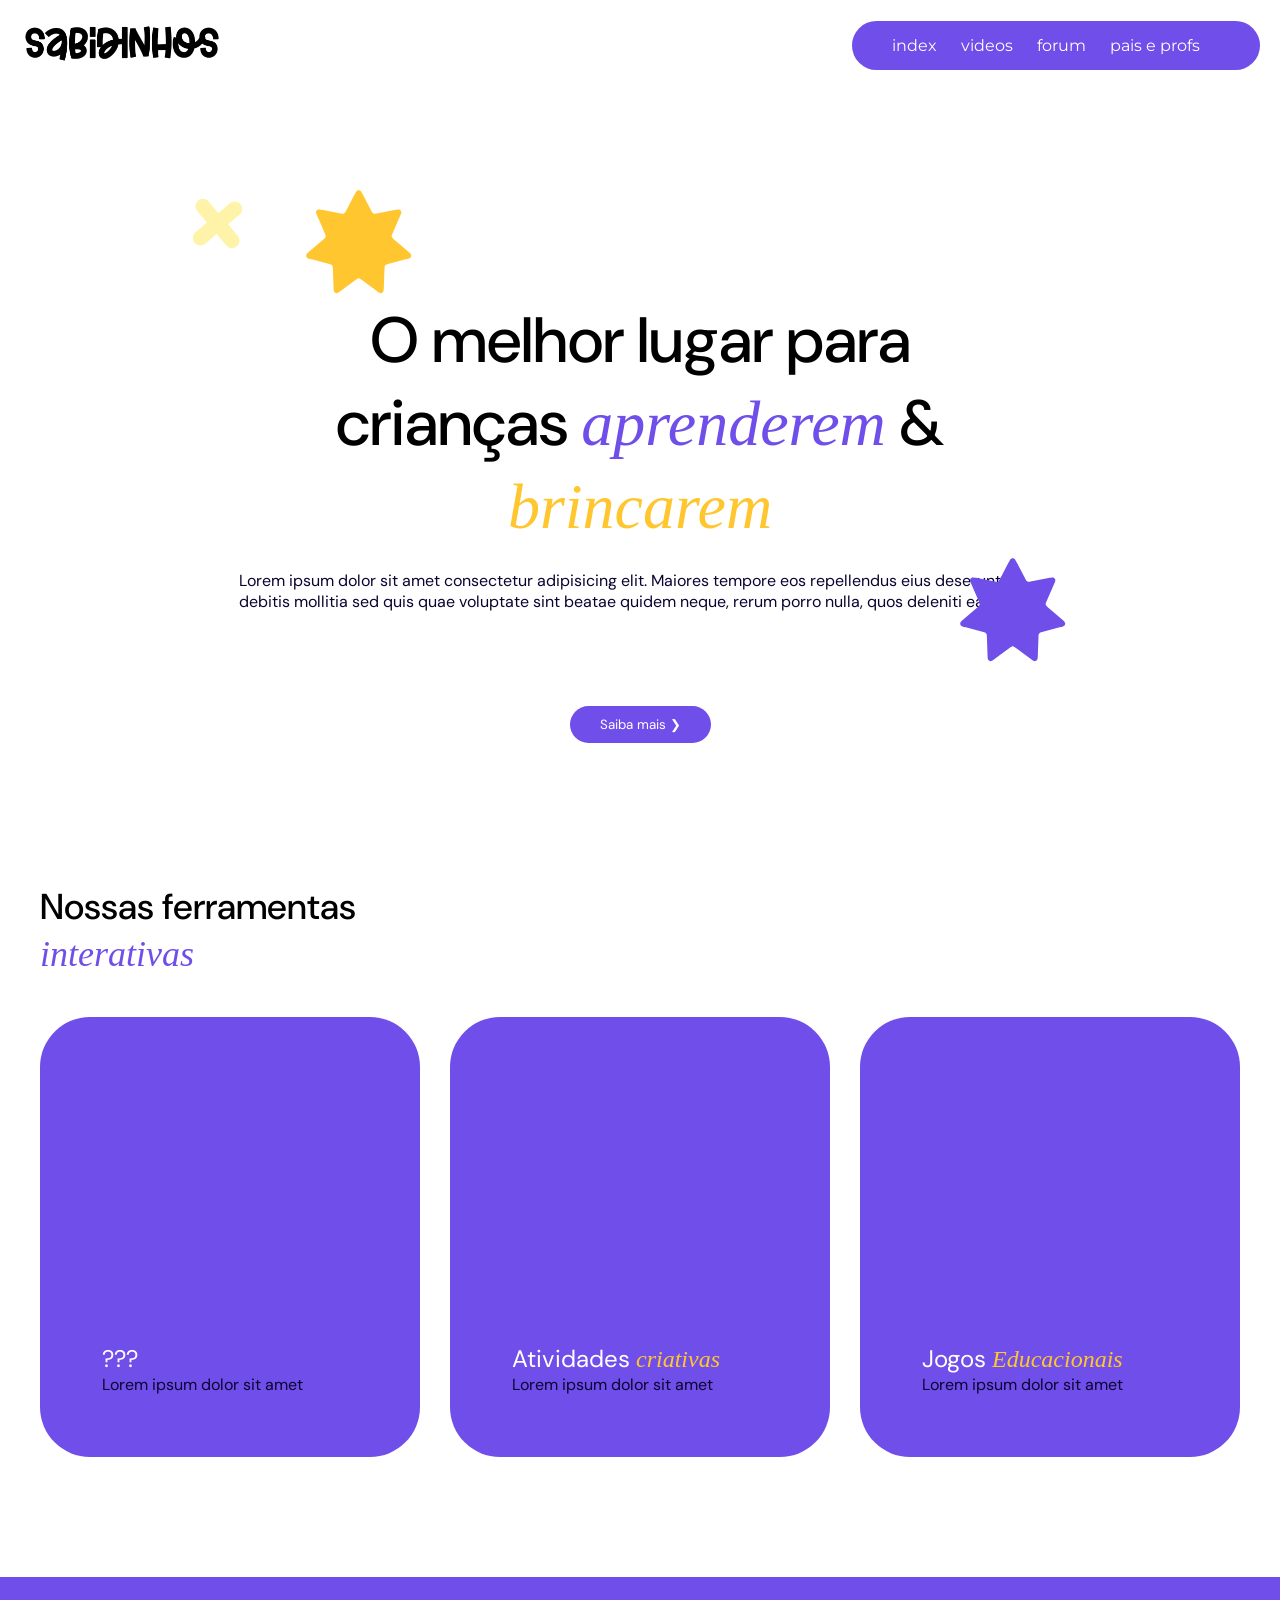
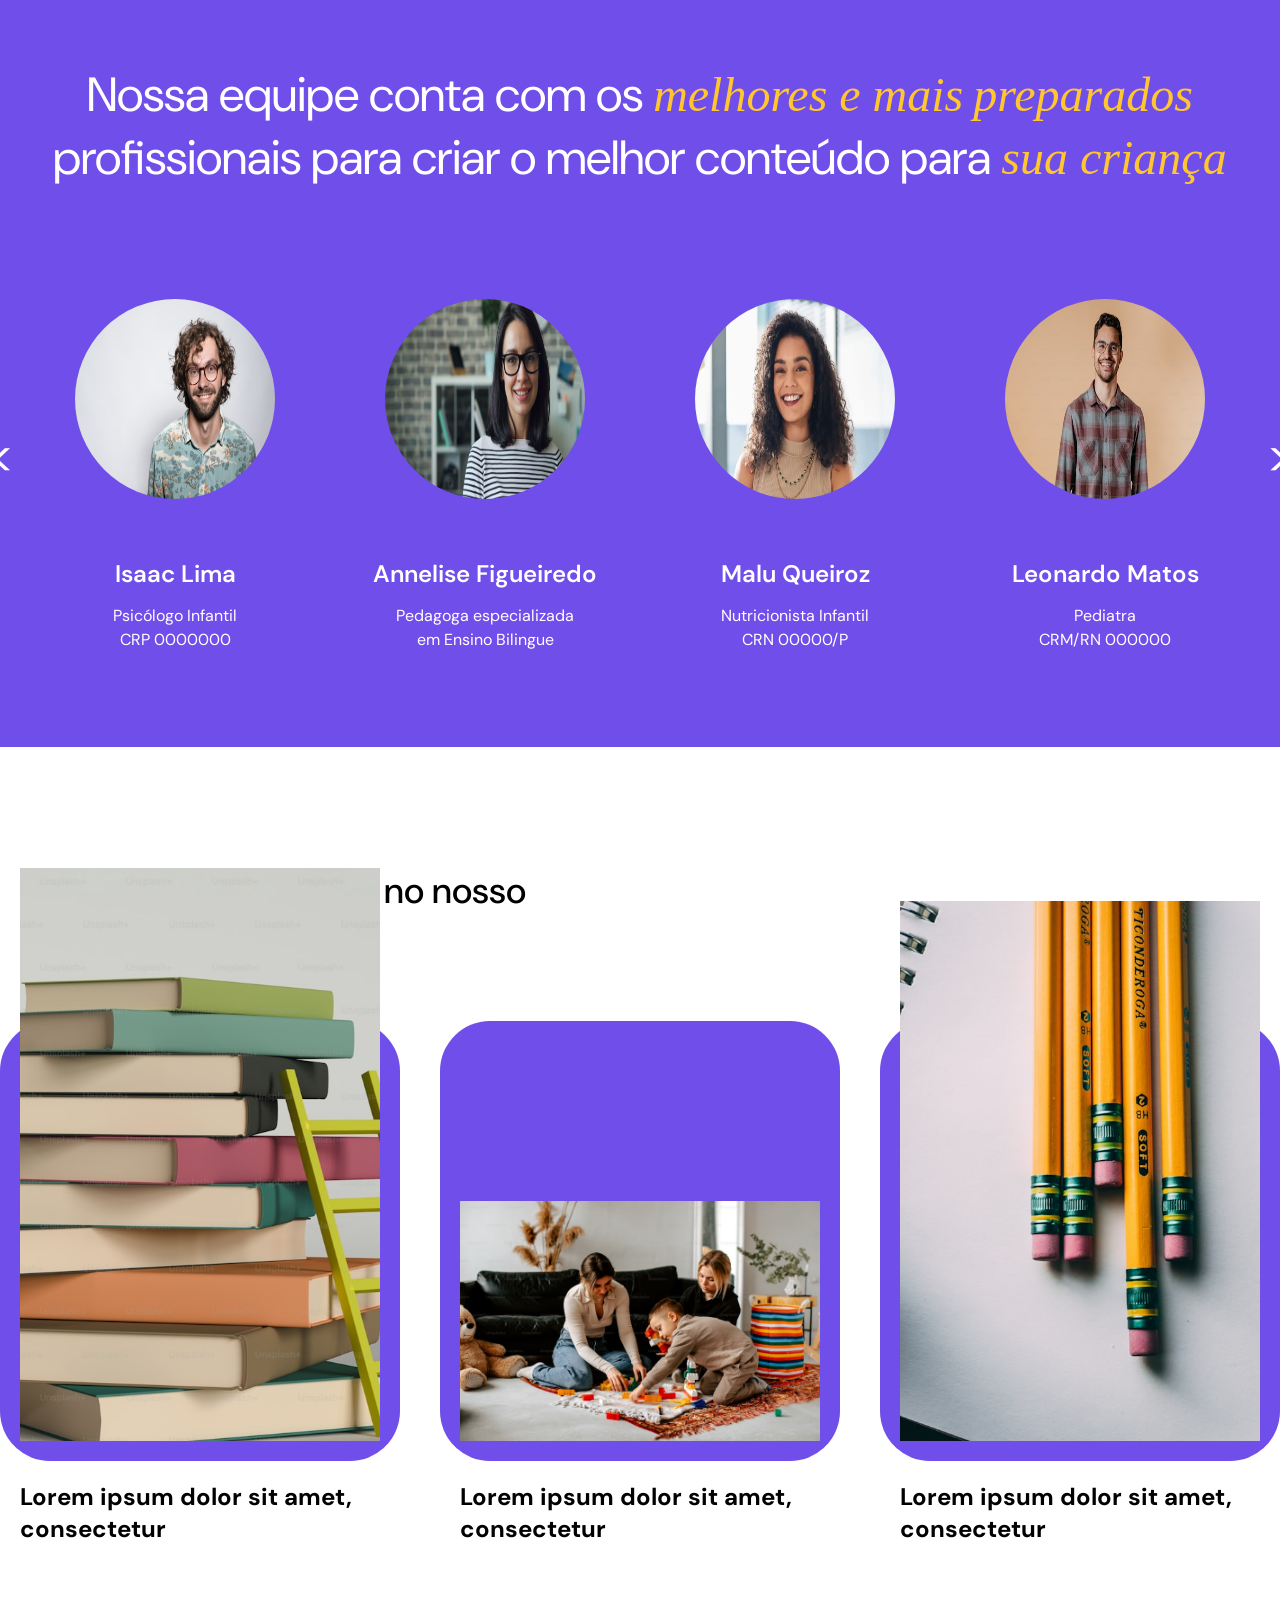
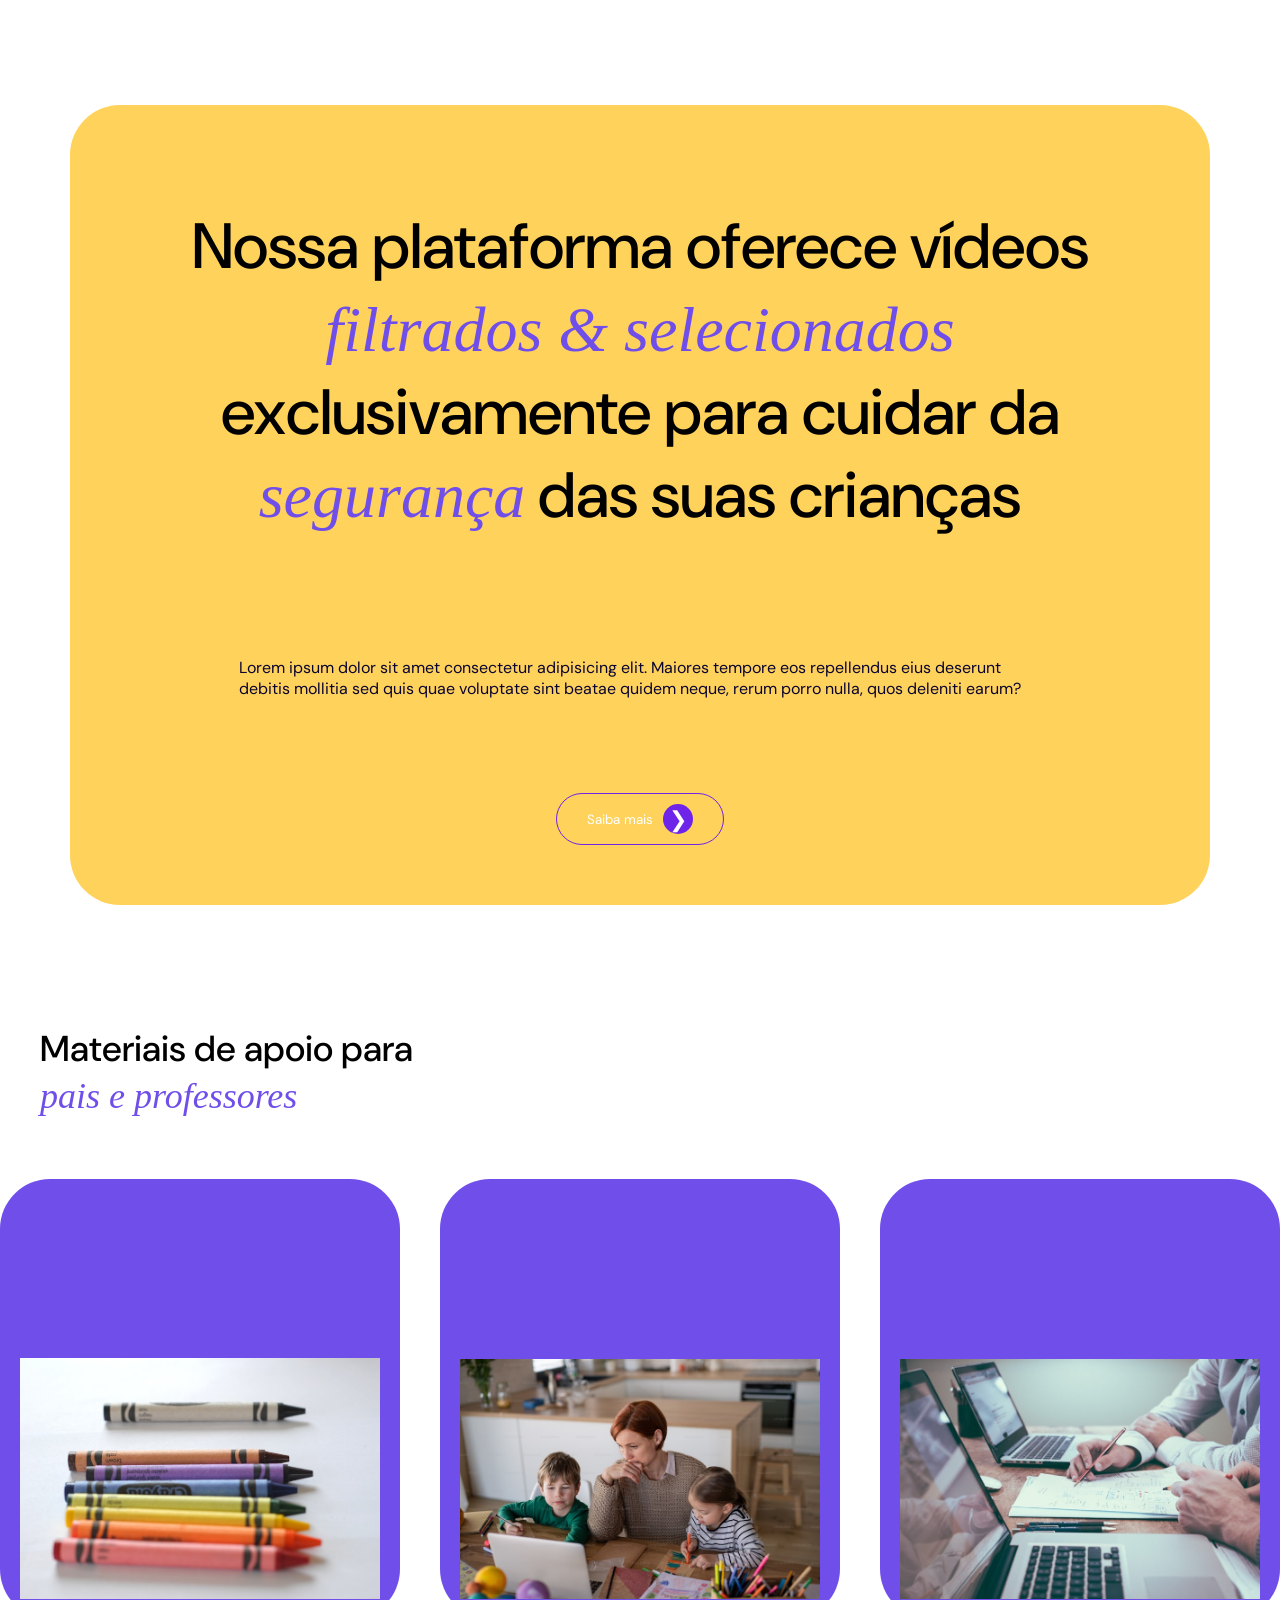
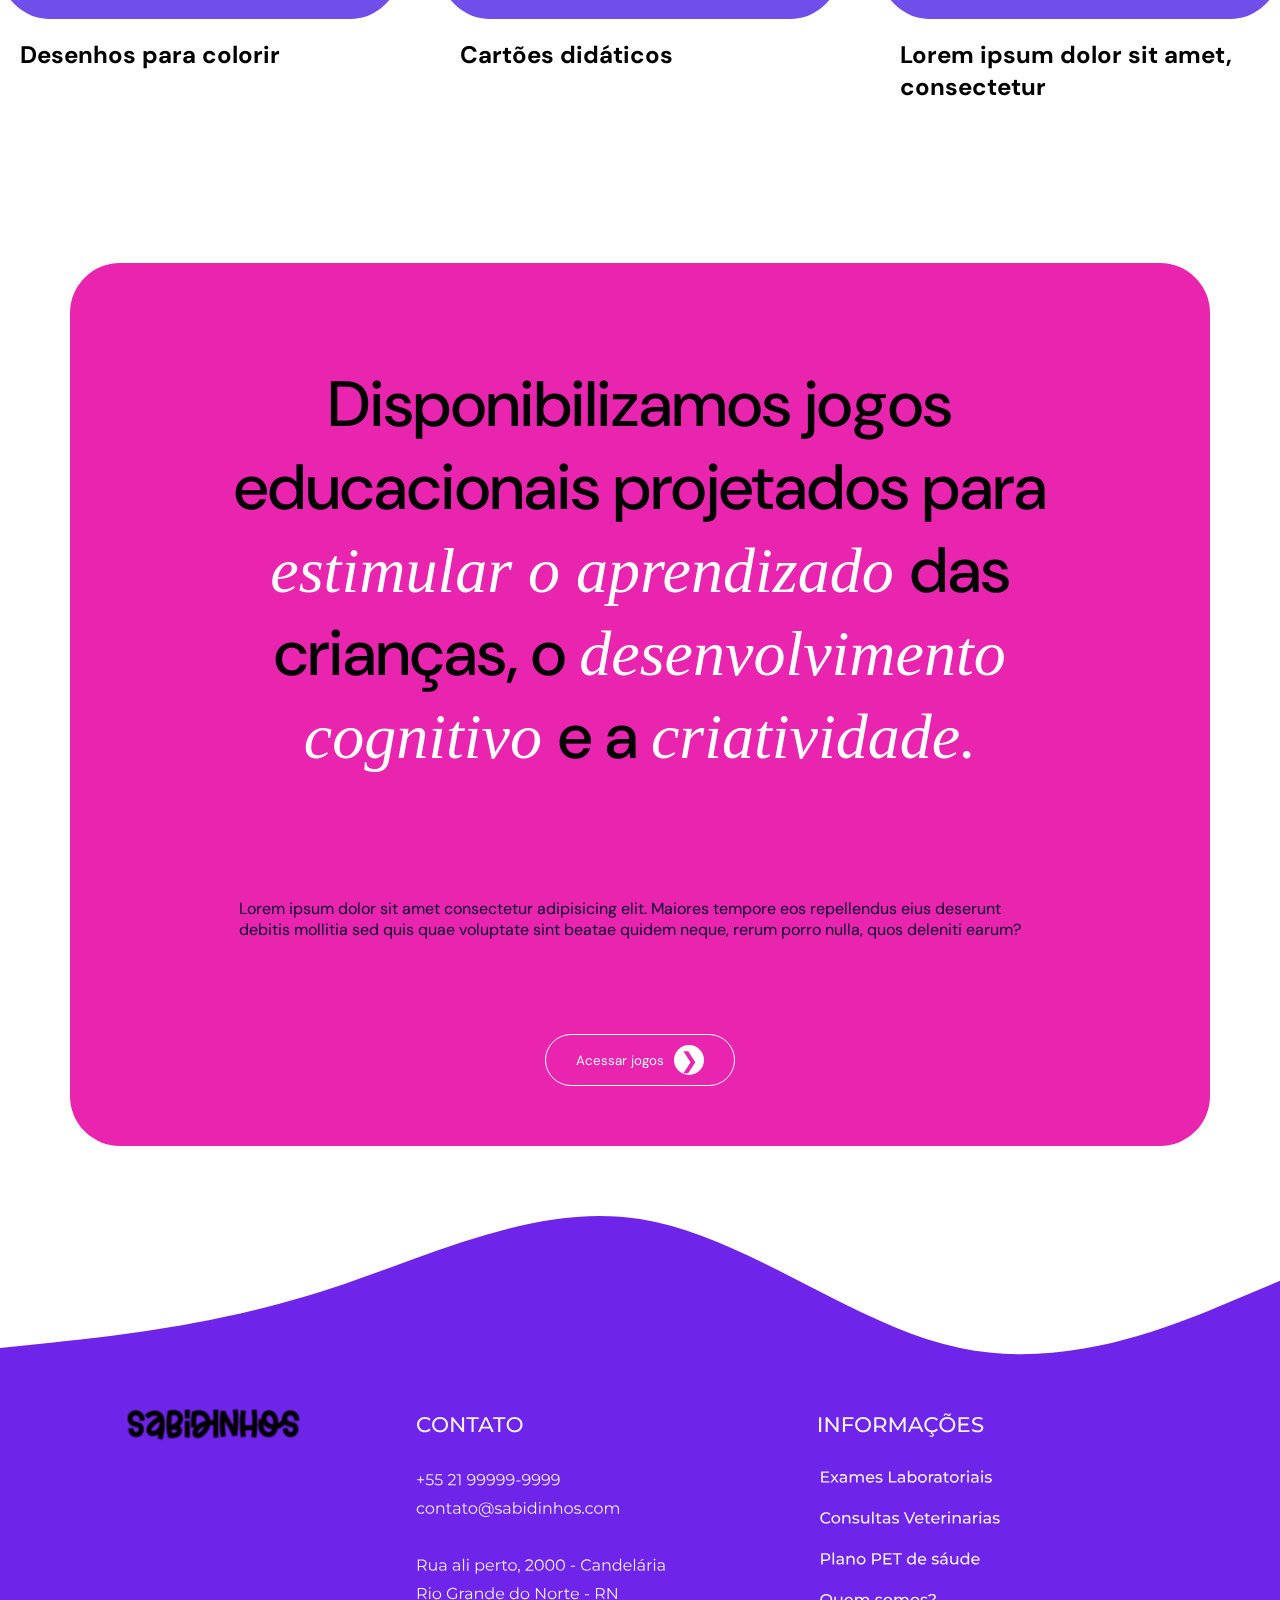
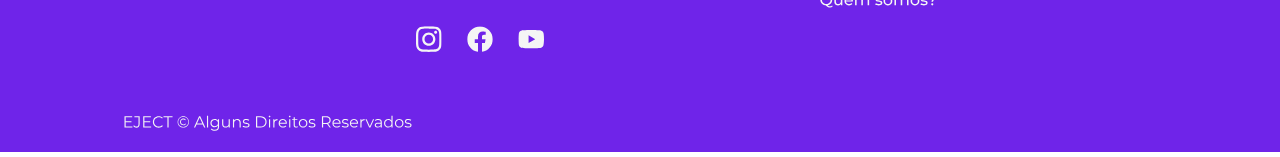
==== index.html @ 9f6e1be6 "Add files via upload" ====
<!DOCTYPE html>
<html lang="en">

<head>
    <meta charset="UTF-8">
    <meta name="viewport" content="width=device-width, initial-scale=1.0">
    <title>home</title>
    <link rel="stylesheet" href="assets/css/hero.css">
    <link rel="stylesheet" href="assets/css/footer.css">
    <link rel="stylesheet" href="assets/css/navbar.css">
    <link rel="stylesheet" href="assets/css/ferramentas.css">
    <link rel="stylesheet" href="assets/css/nossaequipe.css">
    <link rel="stylesheet" href="assets/css/leiaforum.css">
    <link rel="stylesheet" href="assets/css/plataformavideo.css">


    <style>
        @import url('https://fonts.googleapis.com/css2?family=DM+Sans:ital,opsz,wght@0,9..40,100..1000;1,9..40,100..1000&family=Montserrat:ital,wght@0,100..900;1,100..900&display=swap');
    </style>

</head>

<body>
    <header>
        <div><svg width="200" height="46" viewBox="0 0 200 46" fill="none" xmlns="http://www.w3.org/2000/svg"
                xmlns:xlink="http://www.w3.org/1999/xlink">
                <rect width="200" height="46" fill="url(#pattern0_1_22)" />
                <defs>
                    <pattern id="pattern0_1_22" patternContentUnits="objectBoundingBox" width="1" height="1">
                        <use xlink:href="#image0_1_22"
                            transform="matrix(0.00127264 0 0 0.00555556 -0.176211 -2.53846)" />
                    </pattern>
                    <image id="image0_1_22" width="1080" height="1080"
                        xlink:href="[data-uri]" />
                </defs>
            </svg>
        </div>
        <nav>
            <ul>
                <li><a href="index.html">index</a></li>
                <li><a href="videos.html">videos </a></li>
                <li><a href="#">forum</a></li>
                <li><a href="pais e profs.html">pais e profs</a></li>
            </ul>
        </nav>
    </header>

    <div id="containerHero">
        <div>
            <svg width="106" height="104" viewBox="0 0 106 104" fill="none" xmlns="http://www.w3.org/2000/svg">
                <path
                    d="M48.4253 4.84975C49.807 2.21581 50.4978 0.898774 51.4206 0.46882C52.2241 0.0942965 53.151 0.0942965 53.9551 0.46882C54.8779 0.898774 55.5687 2.21581 56.9504 4.84975L65.425 21.0037C66.0219 22.141 66.32 22.7096 66.7645 23.0882C67.1566 23.4225 67.6276 23.6503 68.1318 23.7499C68.7033 23.8627 69.3322 23.7426 70.5892 23.5021L88.4436 20.0873C91.3545 19.5305 92.8103 19.2521 93.7204 19.7088C94.5131 20.1066 95.0907 20.8347 95.3003 21.6995C95.5412 22.6924 94.9473 24.0562 93.759 26.7839L86.4722 43.5128C85.959 44.6904 85.703 45.2792 85.685 45.8644C85.6693 46.3805 85.7855 46.8925 86.0229 47.3512C86.2915 47.8704 86.7769 48.2892 87.7479 49.1267L101.537 61.0226C103.786 62.9621 104.91 63.9321 105.122 64.9312C105.307 65.802 105.1 66.7097 104.558 67.4135C103.935 68.222 102.503 68.6056 99.64 69.373L82.0789 74.0792C80.8424 74.4108 80.2244 74.5766 79.7582 74.9276C79.3468 75.2368 79.021 75.6477 78.812 76.1197C78.5753 76.6546 78.5518 77.2967 78.5054 78.5814L77.8459 96.8301C77.7386 99.8056 77.685 101.293 77.0394 102.083C76.4768 102.771 75.642 103.175 74.756 103.188C73.7387 103.202 72.5479 102.317 70.1652 100.546L55.5536 89.6864C54.5249 88.9221 54.0105 88.5397 53.4468 88.392C52.9492 88.2619 52.4264 88.2619 51.9289 88.392C51.3652 88.5397 50.8508 88.9221 49.822 89.6864L35.2105 100.546C32.828 102.317 31.6368 103.202 30.6197 103.188C29.7339 103.175 28.8987 102.771 28.3364 102.083C27.6907 101.293 27.637 99.8056 27.5295 96.8301L26.8701 78.5814C26.8237 77.2967 26.8005 76.6546 26.5638 76.1197C26.3548 75.6477 26.0291 75.2368 25.6174 74.9276C25.1511 74.5766 24.533 74.4108 23.2967 74.0792L5.73556 69.373C2.87217 68.6056 1.44047 68.222 0.817917 67.4135C0.275655 66.7097 0.0694225 65.802 0.253971 64.9312C0.465865 63.9321 1.59008 62.9621 3.83852 61.0226L17.6281 49.1267C18.5988 48.2892 19.0841 47.8704 19.3528 47.3512C19.5898 46.8925 19.7062 46.3805 19.6905 45.8644C19.6728 45.2792 19.4164 44.6904 18.9034 43.5128L11.6167 26.7839C10.4285 24.0562 9.83448 22.6924 10.0752 21.6995C10.2848 20.8347 10.8628 20.1066 11.6553 19.7088C12.5652 19.2521 14.0209 19.5305 16.9321 20.0873L34.7867 23.5021C36.0436 23.7426 36.672 23.8627 37.2436 23.7499C37.7483 23.6503 38.2191 23.4225 38.6113 23.0882C39.0555 22.7096 39.3538 22.141 39.9504 21.0037L48.4253 4.84975Z"
                    fill="#FFC62F" />
            </svg>


            <p id="primeiroParagrafo">O melhor lugar para
                crianças <span id="span1">aprenderem</span> &
                <span id="span2">brincarem</span>
            </p>
        </div>
        <div>
            <p id="hero">Lorem ipsum dolor sit amet consectetur adipisicing elit.
                Maiores tempore eos repellendus eius deserunt debitis mollitia sed quis quae voluptate sint beatae
                quidem neque, rerum porro nulla, quos deleniti earum?</p>
        </div>
        <svg width="51" height="51" viewBox="0 0 51 51" fill="none" xmlns="http://www.w3.org/2000/svg"
            style="position: absolute; top:22%; left:15%">
            <path fill-rule="evenodd" clip-rule="evenodd"
                d="M45.7281 37.798L36.0381 26.348L47.4881 16.6579C50.6511 13.9811 51.0437 9.24954 48.368 6.08791C45.6924 2.92627 40.9611 2.53106 37.798 5.20794L26.348 14.898L16.6579 3.448C13.9823 0.286367 9.25097 -0.108849 6.08791 2.56803C2.92484 5.24491 2.53227 9.97643 5.20794 13.1381L14.898 24.5881L3.448 34.2781C0.284938 36.955 -0.107637 41.6865 2.56803 44.8482C5.2437 48.0098 9.97501 48.405 13.1381 45.7281L24.5881 36.0381L34.2781 47.4881C36.9538 50.6497 41.6851 51.0449 44.8482 48.368C48.0112 45.6912 48.4038 40.9596 45.7281 37.798Z"
                fill="#FFF3A9" />
        </svg>

        <svg width="106" height="104" viewBox="0 0 106 104" fill="none" xmlns="http://www.w3.org/2000/svg "
            style="position: absolute; top:62%; left:75%">
            <path
                d="M48.4253 4.84975C49.807 2.21581 50.4978 0.898774 51.4206 0.46882C52.2241 0.0942965 53.151 0.0942965 53.9551 0.46882C54.8779 0.898774 55.5687 2.21581 56.9504 4.84975L65.425 21.0037C66.0219 22.141 66.32 22.7096 66.7645 23.0882C67.1566 23.4225 67.6276 23.6503 68.1318 23.7499C68.7033 23.8627 69.3322 23.7426 70.5892 23.5021L88.4436 20.0873C91.3545 19.5305 92.8103 19.2521 93.7204 19.7088C94.5131 20.1066 95.0907 20.8347 95.3003 21.6995C95.5412 22.6924 94.9473 24.0562 93.759 26.7839L86.4722 43.5128C85.959 44.6904 85.703 45.2792 85.685 45.8644C85.6693 46.3805 85.7855 46.8925 86.0229 47.3512C86.2915 47.8704 86.7769 48.2892 87.7479 49.1267L101.537 61.0226C103.786 62.9621 104.91 63.9321 105.122 64.9312C105.307 65.802 105.1 66.7097 104.558 67.4135C103.935 68.222 102.503 68.6056 99.64 69.373L82.0789 74.0792C80.8424 74.4108 80.2244 74.5766 79.7582 74.9276C79.3468 75.2368 79.021 75.6477 78.812 76.1197C78.5753 76.6546 78.5518 77.2967 78.5054 78.5814L77.8459 96.8301C77.7386 99.8056 77.685 101.293 77.0394 102.083C76.4768 102.771 75.642 103.175 74.756 103.188C73.7387 103.202 72.5479 102.317 70.1652 100.546L55.5536 89.6864C54.5249 88.9221 54.0105 88.5397 53.4468 88.392C52.9492 88.2619 52.4264 88.2619 51.9289 88.392C51.3652 88.5397 50.8508 88.9221 49.822 89.6864L35.2105 100.546C32.828 102.317 31.6368 103.202 30.6197 103.188C29.7339 103.175 28.8987 102.771 28.3364 102.083C27.6907 101.293 27.637 99.8056 27.5295 96.8301L26.8701 78.5814C26.8237 77.2967 26.8005 76.6546 26.5638 76.1197C26.3548 75.6477 26.0291 75.2368 25.6174 74.9276C25.1511 74.5766 24.533 74.4108 23.2967 74.0792L5.73556 69.373C2.87217 68.6056 1.44047 68.222 0.817917 67.4135C0.275655 66.7097 0.0694225 65.802 0.253971 64.9312C0.465865 63.9321 1.59008 62.9621 3.83852 61.0226L17.6281 49.1267C18.5988 48.2892 19.0841 47.8704 19.3528 47.3512C19.5898 46.8925 19.7062 46.3805 19.6905 45.8644C19.6728 45.2792 19.4164 44.6904 18.9034 43.5128L11.6167 26.7839C10.4285 24.0562 9.83448 22.6924 10.0752 21.6995C10.2848 20.8347 10.8628 20.1066 11.6553 19.7088C12.5652 19.2521 14.0209 19.5305 16.9321 20.0873L34.7867 23.5021C36.0436 23.7426 36.672 23.8627 37.2436 23.7499C37.7483 23.6503 38.2191 23.4225 38.6113 23.0882C39.0555 22.7096 39.3538 22.141 39.9504 21.0037L48.4253 4.84975Z"
                fill="#704EEA" />
        </svg>


        <div><button>Saiba mais &#10095;</button></div>
    </div>

    <div id="ferramentas">

        <div>
            <p id="pFerramentas1"> Nossas ferramentas <br><span>interativas</span></p>
        </div>

        <div id="cardFerramentas">
            <div class="card">

                <div>
                    <p class="pFerramentas2">???</p>
                    <p class="pFerramentas3">Lorem ipsum dolor sit amet</p>
                </div>

            </div>
            <div class="card">

                <div>
                    <p class="pFerramentas2">Atividades <span>criativas</span></p>
                    <p class="pFerramentas3">Lorem ipsum dolor sit amet</p>
                </div>

            </div>
            <div class="card">
                <div>
                    <p class="pFerramentas2">Jogos <span>Educacionais</span></p>
                    <p class="pFerramentas3">Lorem ipsum dolor sit amet</p>
                </div>

            </div>
        </div>
    </div>

    <div id="nossaEquipe">

        <div>
            <p>Nossa equipe conta com os <span>melhores e mais</span> <span>preparados</span> profissionais para criar
                o melhor conteúdo para <span>sua criança</span></p>
        </div>
        <div>
            <div class="carousel">
                <p class="flecha">&lt;</p>

                <div class="carousel-cell">

                    <div class="foto"><img src="assets/img/index/fotocarrousel1.png" alt=""></div>
                    <p class="nome">Isaac Lima</p>
                    <p class="especialidade">Psicólogo Infantil <br>
                        CRP 0000000</p>
                </div>

                <div class="carousel-cell">
                    <div class="foto"><img src="assets/img/index/fotocarrousel2.png" alt=""></div>
                    <p class="nome">Annelise Figueiredo</p>
                    <p class="especialidade">Pedagoga especializada <br>
                        em Ensino Bilingue</p>
        
                </div>
                <div class="carousel-cell">
                    <div class="foto"><img src="assets/img/index/fotocarrousel3.png" alt=""></div>
                    <p class="nome">Malu Queiroz</p>
                    <p class="especialidade">Nutricionista Infantil <br>
                        CRN 00000/P</p>
                </div>
                <div class="carousel-cell">
                    <div class="foto"><img src="assets/img/index/fotocarrousel4.jpeg" alt=""></div>
                    <p class="nome">Leonardo Matos</p>
                    <p class="especialidade">Pediatra <br>
                        CRM/RN 000000</p>
                </div>

                <p class="flecha">&gt;</p>

            </div>
        </div>
    </div>


    <div id="leiaForum">

        <div>
            <p id="pLeiaForum1">Leia artigos e interaja no nosso <br><span>fórum</span></p>
        </div>

        <div id="cardsLeiaForum">
            <div class="cardLeiaForum">

                <div class="fotoLeiaForum"><img src="assets/img/index/fotoforum1.jpeg" alt="">
                </div>
                <div class="legendaLeiaForum">
                    <p class="legenda">Lorem ipsum dolor sit amet, consectetur</p>
                </div>
            </div>
            <div class="cardLeiaForum">

                <div class="fotoLeiaForum"><img src="assets/img/index/fotoforum2.jpeg" alt="">
                </div>
                <div class="legendaLeiaForum">
                    <p class="legenda">Lorem ipsum dolor sit amet, consectetur</p>
                </div>
            </div>
            <div class="cardLeiaForum">

                <div class="fotoLeiaForum"><img src="assets/img/index/fotoforum3.jpeg" alt="">
                </div>
                <div class="legendaLeiaForum">
                    <p class="legenda">Lorem ipsum dolor sit amet, consectetur</p>
                </div>
            </div>
        </div>
    </div>

    <div id="containerPlataformaVideo">
        <div>
            <p id="primeiroParagrafoPlataformaVideo">Nossa plataforma oferece vídeos <span
                    id="plataformaVideoSpan1">filtrados & selecionados </span>exclusivamente para cuidar da
                <span id="plataformaVideoSpan1">segurança</span> das suas crianças
            </p>
        </div>
        <div>
            <p id="plataformaVideo">Lorem ipsum dolor sit amet consectetur adipisicing elit.
                Maiores tempore eos repellendus eius deserunt debitis mollitia sed quis quae voluptate sint beatae
                quidem neque, rerum porro nulla, quos deleniti earum?</p>
        </div>
        <div>
            <button>Saiba mais <span class="bola">&#10095;</span> </button>
        </div>
    </div>

    <!--Foi utilizado o mesmo css de outra parte desta mesma pagina-->
    <div id="leiaForum">

        <div>
            <p id="pLeiaForum1">Materiais de apoio para <br><span>pais e professores</span></p>
        </div>

        <div id="cardsLeiaForum">
            <div class="cardLeiaForum">

                <div class="fotoLeiaForum"><img src="assets/img/index/fotopais1.jpeg" alt="">
                </div>
                <div class="legendaLeiaForum">
                    <p class="legenda">Desenhos para colorir</p>
                </div>
            </div>
            <div class="cardLeiaForum">

                <div class="fotoLeiaForum"><img src="assets/img/index/fotopais2.jpeg" alt="">
                </div>
                <div class="legendaLeiaForum">
                    <p class="legenda">Cartões didáticos</p>
                </div>
            </div>
            <div class="cardLeiaForum">

                <div class="fotoLeiaForum"><img src="assets/img/index/fotospai3.jpeg" alt="">
                </div>
                <div class="legendaLeiaForum">
                    <p class="legenda">Lorem ipsum dolor sit amet, consectetur</p>
                </div>
            </div>
        </div>
    </div>

    <!--Estilização de alguns parametros realizadas realizada inline-->
    <div id="containerPlataformaVideo" style="background-color: #E924AE;">

        <div>
            <p id="primeiroParagrafoPlataformaVideo">Disponibilizamos jogos educacionais projetados para <span
                    id="plataformaVideoSpan1" style="color: #ffff;">estimular o aprendizado </span>das crianças, o <span
                    id="plataformaVideoSpan1" style="color: #ffff;">desenvolvimento cognitivo </span>e a <span
                    id="plataformaVideoSpan1" style="color: #ffff;">criatividade.</span>
            </p>
        </div>
        <div>
            <p id="plataformaVideo">Lorem ipsum dolor sit amet consectetur adipisicing elit.
                Maiores tempore eos repellendus eius deserunt debitis mollitia sed quis quae voluptate sint beatae
                quidem neque, rerum porro nulla, quos deleniti earum?</p>
        </div>
        <div>
            <button style="border: 1px solid #ffff">Acessar jogos <span class="bola"
                    style="background: #ffff; color: #E924AE;">&#10095;</span> </button>
        </div>
    </div>

    <footer>
        <div class="footer-container"><svg viewBox="0 0 1440 603" preserveAspectRatio="xMidYMid meet" fill="none"
                xmlns="http://www.w3.org/2000/svg" xmlns:xlink="http://www.w3.org/1999/xlink">
                <path fill-rule="evenodd" clip-rule="evenodd"
                    d="M0 148.577L60 142.267C120 135.958 240 123.34 360 85.4837C480 47.6279 600 -15.4651 720 3.46283C840 22.3907 960 123.34 1080 148.577C1200 173.814 1320 123.34 1380 98.1023L1440 72.8651V300H1380C1320 300 1200 300 1080 300C960 300 840 300 720 300C600 300 480 300 360 300C240 300 120 300 60 300H0V148.577Z"
                    fill="#6F24E9" />
                <path d="M0 160H1440V603H0V160Z" fill="#6F24E9" />
                <path
                    d="M478.032 243.316C476.752 243.316 475.568 243.108 474.48 242.692C473.408 242.26 472.472 241.66 471.672 240.892C470.888 240.108 470.272 239.196 469.824 238.156C469.376 237.116 469.152 235.972 469.152 234.724C469.152 233.476 469.376 232.332 469.824 231.292C470.272 230.252 470.896 229.348 471.696 228.58C472.496 227.796 473.432 227.196 474.504 226.78C475.592 226.348 476.776 226.132 478.056 226.132C479.352 226.132 480.544 226.356 481.632 226.804C482.736 227.236 483.672 227.884 484.44 228.748L482.88 230.26C482.24 229.588 481.52 229.092 480.72 228.772C479.92 228.436 479.064 228.268 478.152 228.268C477.208 228.268 476.328 228.428 475.512 228.748C474.712 229.068 474.016 229.516 473.424 230.092C472.832 230.668 472.368 231.356 472.032 232.156C471.712 232.94 471.552 233.796 471.552 234.724C471.552 235.652 471.712 236.516 472.032 237.316C472.368 238.1 472.832 238.78 473.424 239.356C474.016 239.932 474.712 240.38 475.512 240.7C476.328 241.02 477.208 241.18 478.152 241.18C479.064 241.18 479.92 241.02 480.72 240.7C481.52 240.364 482.24 239.852 482.88 239.164L484.44 240.676C483.672 241.54 482.736 242.196 481.632 242.644C480.544 243.092 479.344 243.316 478.032 243.316ZM495.096 243.316C493.816 243.316 492.624 243.1 491.52 242.668C490.432 242.236 489.488 241.636 488.688 240.868C487.888 240.084 487.264 239.172 486.816 238.132C486.368 237.092 486.144 235.956 486.144 234.724C486.144 233.492 486.368 232.356 486.816 231.316C487.264 230.276 487.888 229.372 488.688 228.604C489.488 227.82 490.432 227.212 491.52 226.78C492.608 226.348 493.8 226.132 495.096 226.132C496.376 226.132 497.552 226.348 498.624 226.78C499.712 227.196 500.656 227.796 501.456 228.58C502.272 229.348 502.896 230.252 503.328 231.292C503.776 232.332 504 233.476 504 234.724C504 235.972 503.776 237.116 503.328 238.156C502.896 239.196 502.272 240.108 501.456 240.892C500.656 241.66 499.712 242.26 498.624 242.692C497.552 243.108 496.376 243.316 495.096 243.316ZM495.096 241.18C496.024 241.18 496.88 241.02 497.664 240.7C498.464 240.38 499.152 239.932 499.728 239.356C500.32 238.764 500.776 238.076 501.096 237.292C501.432 236.508 501.6 235.652 501.6 234.724C501.6 233.796 501.432 232.94 501.096 232.156C500.776 231.372 500.32 230.692 499.728 230.116C499.152 229.524 498.464 229.068 497.664 228.748C496.88 228.428 496.024 228.268 495.096 228.268C494.152 228.268 493.28 228.428 492.48 228.748C491.696 229.068 491.008 229.524 490.416 230.116C489.824 230.692 489.36 231.372 489.024 232.156C488.704 232.94 488.544 233.796 488.544 234.724C488.544 235.652 488.704 236.508 489.024 237.292C489.36 238.076 489.824 238.764 490.416 239.356C491.008 239.932 491.696 240.38 492.48 240.7C493.28 241.02 494.152 241.18 495.096 241.18ZM507.668 243.124V226.324H509.636L520.748 240.124H519.716V226.324H522.116V243.124H520.148L509.036 229.324H510.068V243.124H507.668ZM530.481 243.124V228.412H524.721V226.324H538.617V228.412H532.857V243.124H530.481ZM537.843 243.124L545.451 226.324H547.827L555.459 243.124H552.939L546.147 227.668H547.107L540.315 243.124H537.843ZM541.083 238.924L541.731 237.004H551.187L551.883 238.924H541.083ZM560.458 243.124V228.412H554.698V226.324H568.594V228.412H562.834V243.124H560.458ZM578.917 243.316C577.637 243.316 576.445 243.1 575.341 242.668C574.253 242.236 573.309 241.636 572.509 240.868C571.709 240.084 571.085 239.172 570.637 238.132C570.189 237.092 569.965 235.956 569.965 234.724C569.965 233.492 570.189 232.356 570.637 231.316C571.085 230.276 571.709 229.372 572.509 228.604C573.309 227.82 574.253 227.212 575.341 226.78C576.429 226.348 577.621 226.132 578.917 226.132C580.197 226.132 581.373 226.348 582.445 226.78C583.533 227.196 584.477 227.796 585.277 228.58C586.093 229.348 586.717 230.252 587.149 231.292C587.597 232.332 587.821 233.476 587.821 234.724C587.821 235.972 587.597 237.116 587.149 238.156C586.717 239.196 586.093 240.108 585.277 240.892C584.477 241.66 583.533 242.26 582.445 242.692C581.373 243.108 580.197 243.316 578.917 243.316ZM578.917 241.18C579.845 241.18 580.701 241.02 581.485 240.7C582.285 240.38 582.973 239.932 583.549 239.356C584.141 238.764 584.597 238.076 584.917 237.292C585.253 236.508 585.421 235.652 585.421 234.724C585.421 233.796 585.253 232.94 584.917 232.156C584.597 231.372 584.141 230.692 583.549 230.116C582.973 229.524 582.285 229.068 581.485 228.748C580.701 228.428 579.845 228.268 578.917 228.268C577.973 228.268 577.101 228.428 576.301 228.748C575.517 229.068 574.829 229.524 574.237 230.116C573.645 230.692 573.181 231.372 572.845 232.156C572.525 232.94 572.365 233.796 572.365 234.724C572.365 235.652 572.525 236.508 572.845 237.292C573.181 238.076 573.645 238.764 574.237 239.356C574.829 239.932 575.517 240.38 576.301 240.7C577.101 241.02 577.973 241.18 578.917 241.18Z"
                    fill="#F5F5F5" />
                <path
                    d="M472.608 300.516V292.884H473.742V300.516H472.608ZM469.26 297.24V296.178H477.09V297.24H469.26ZM483.268 303.108C482.368 303.108 481.51 302.964 480.694 302.676C479.878 302.376 479.23 301.98 478.75 301.488L479.38 300.462C479.776 300.882 480.316 301.23 481 301.506C481.696 301.782 482.446 301.92 483.25 301.92C484.318 301.92 485.128 301.686 485.68 301.218C486.244 300.738 486.526 300.114 486.526 299.346C486.526 298.806 486.394 298.344 486.13 297.96C485.878 297.564 485.446 297.258 484.834 297.042C484.222 296.826 483.382 296.718 482.314 296.718H479.632L480.28 290.4H487.174V291.552H480.802L481.468 290.922L480.91 296.214L480.244 295.566H482.602C483.874 295.566 484.894 295.722 485.662 296.034C486.43 296.346 486.982 296.784 487.318 297.348C487.666 297.9 487.84 298.548 487.84 299.292C487.84 300 487.672 300.648 487.336 301.236C487 301.812 486.496 302.268 485.824 302.604C485.152 302.94 484.3 303.108 483.268 303.108ZM493.375 303.108C492.475 303.108 491.617 302.964 490.801 302.676C489.985 302.376 489.337 301.98 488.857 301.488L489.487 300.462C489.883 300.882 490.423 301.23 491.107 301.506C491.803 301.782 492.553 301.92 493.357 301.92C494.425 301.92 495.235 301.686 495.787 301.218C496.351 300.738 496.633 300.114 496.633 299.346C496.633 298.806 496.501 298.344 496.237 297.96C495.985 297.564 495.553 297.258 494.941 297.042C494.329 296.826 493.489 296.718 492.421 296.718H489.739L490.387 290.4H497.281V291.552H490.909L491.575 290.922L491.017 296.214L490.351 295.566H492.709C493.981 295.566 495.001 295.722 495.769 296.034C496.537 296.346 497.089 296.784 497.425 297.348C497.773 297.9 497.947 298.548 497.947 299.292C497.947 300 497.779 300.648 497.443 301.236C497.107 301.812 496.603 302.268 495.931 302.604C495.259 302.94 494.407 303.108 493.375 303.108ZM504.069 303V302.082L509.307 296.952C509.787 296.484 510.147 296.076 510.387 295.728C510.627 295.368 510.789 295.032 510.873 294.72C510.957 294.408 510.999 294.114 510.999 293.838C510.999 293.106 510.747 292.53 510.243 292.11C509.751 291.69 509.019 291.48 508.047 291.48C507.303 291.48 506.643 291.594 506.067 291.822C505.503 292.05 505.017 292.404 504.609 292.884L503.691 292.092C504.183 291.516 504.813 291.072 505.581 290.76C506.349 290.448 507.207 290.292 508.155 290.292C509.007 290.292 509.745 290.43 510.369 290.706C510.993 290.97 511.473 291.36 511.809 291.876C512.157 292.392 512.331 292.998 512.331 293.694C512.331 294.102 512.271 294.504 512.151 294.9C512.043 295.296 511.839 295.716 511.539 296.16C511.251 296.592 510.825 297.084 510.261 297.636L505.455 302.352L505.095 301.848H512.907V303H504.069ZM516.73 303V290.94L517.306 291.552H513.76V290.4H518.026V303H516.73ZM529.673 290.292C530.789 290.292 531.731 290.544 532.499 291.048C533.267 291.54 533.849 292.254 534.245 293.19C534.641 294.126 534.839 295.26 534.839 296.592C534.839 298.008 534.593 299.202 534.101 300.174C533.621 301.146 532.949 301.878 532.085 302.37C531.221 302.862 530.219 303.108 529.079 303.108C528.515 303.108 527.975 303.054 527.458 302.946C526.955 302.838 526.499 302.664 526.091 302.424L526.613 301.38C526.937 301.596 527.309 301.752 527.729 301.848C528.161 301.932 528.605 301.974 529.061 301.974C530.417 301.974 531.497 301.542 532.301 300.678C533.117 299.814 533.525 298.524 533.525 296.808C533.525 296.532 533.507 296.202 533.471 295.818C533.447 295.434 533.381 295.05 533.273 294.666L533.723 295.008C533.603 295.632 533.345 296.166 532.949 296.61C532.565 297.042 532.085 297.372 531.509 297.6C530.945 297.828 530.315 297.942 529.619 297.942C528.791 297.942 528.053 297.786 527.405 297.474C526.769 297.162 526.271 296.724 525.911 296.16C525.551 295.596 525.371 294.93 525.371 294.162C525.371 293.37 525.557 292.686 525.929 292.11C526.301 291.534 526.811 291.09 527.458 290.778C528.119 290.454 528.857 290.292 529.673 290.292ZM529.727 291.39C529.127 291.39 528.593 291.504 528.125 291.732C527.669 291.948 527.309 292.26 527.045 292.668C526.781 293.076 526.649 293.562 526.649 294.126C526.649 294.954 526.931 295.614 527.495 296.106C528.071 296.598 528.845 296.844 529.817 296.844C530.465 296.844 531.029 296.724 531.509 296.484C532.001 296.244 532.379 295.914 532.643 295.494C532.919 295.074 533.057 294.606 533.057 294.09C533.057 293.622 532.931 293.184 532.679 292.776C532.427 292.368 532.055 292.038 531.563 291.786C531.071 291.522 530.459 291.39 529.727 291.39ZM540.641 290.292C541.757 290.292 542.699 290.544 543.467 291.048C544.235 291.54 544.817 292.254 545.213 293.19C545.609 294.126 545.807 295.26 545.807 296.592C545.807 298.008 545.561 299.202 545.069 300.174C544.589 301.146 543.917 301.878 543.053 302.37C542.189 302.862 541.187 303.108 540.047 303.108C539.483 303.108 538.943 303.054 538.427 302.946C537.923 302.838 537.467 302.664 537.059 302.424L537.581 301.38C537.905 301.596 538.277 301.752 538.697 301.848C539.129 301.932 539.573 301.974 540.029 301.974C541.385 301.974 542.465 301.542 543.269 300.678C544.085 299.814 544.493 298.524 544.493 296.808C544.493 296.532 544.475 296.202 544.439 295.818C544.415 295.434 544.349 295.05 544.241 294.666L544.691 295.008C544.571 295.632 544.313 296.166 543.917 296.61C543.533 297.042 543.053 297.372 542.477 297.6C541.913 297.828 541.283 297.942 540.587 297.942C539.759 297.942 539.021 297.786 538.373 297.474C537.737 297.162 537.239 296.724 536.879 296.16C536.519 295.596 536.339 294.93 536.339 294.162C536.339 293.37 536.525 292.686 536.897 292.11C537.269 291.534 537.779 291.09 538.427 290.778C539.087 290.454 539.825 290.292 540.641 290.292ZM540.695 291.39C540.095 291.39 539.561 291.504 539.093 291.732C538.637 291.948 538.277 292.26 538.013 292.668C537.749 293.076 537.617 293.562 537.617 294.126C537.617 294.954 537.899 295.614 538.463 296.106C539.039 296.598 539.813 296.844 540.785 296.844C541.433 296.844 541.997 296.724 542.477 296.484C542.969 296.244 543.347 295.914 543.611 295.494C543.887 295.074 544.025 294.606 544.025 294.09C544.025 293.622 543.899 293.184 543.647 292.776C543.395 292.368 543.023 292.038 542.531 291.786C542.039 291.522 541.427 291.39 540.695 291.39ZM551.61 290.292C552.726 290.292 553.668 290.544 554.436 291.048C555.204 291.54 555.786 292.254 556.182 293.19C556.578 294.126 556.776 295.26 556.776 296.592C556.776 298.008 556.53 299.202 556.038 300.174C555.558 301.146 554.886 301.878 554.022 302.37C553.158 302.862 552.156 303.108 551.016 303.108C550.452 303.108 549.912 303.054 549.396 302.946C548.892 302.838 548.436 302.664 548.028 302.424L548.55 301.38C548.874 301.596 549.246 301.752 549.666 301.848C550.098 301.932 550.542 301.974 550.998 301.974C552.354 301.974 553.434 301.542 554.238 300.678C555.054 299.814 555.462 298.524 555.462 296.808C555.462 296.532 555.444 296.202 555.408 295.818C555.384 295.434 555.318 295.05 555.21 294.666L555.66 295.008C555.54 295.632 555.282 296.166 554.886 296.61C554.502 297.042 554.022 297.372 553.446 297.6C552.882 297.828 552.252 297.942 551.556 297.942C550.728 297.942 549.99 297.786 549.342 297.474C548.706 297.162 548.208 296.724 547.848 296.16C547.488 295.596 547.308 294.93 547.308 294.162C547.308 293.37 547.494 292.686 547.866 292.11C548.238 291.534 548.748 291.09 549.396 290.778C550.056 290.454 550.794 290.292 551.61 290.292ZM551.664 291.39C551.064 291.39 550.53 291.504 550.062 291.732C549.606 291.948 549.246 292.26 548.982 292.668C548.718 293.076 548.586 293.562 548.586 294.126C548.586 294.954 548.868 295.614 549.432 296.106C550.008 296.598 550.782 296.844 551.754 296.844C552.402 296.844 552.966 296.724 553.446 296.484C553.938 296.244 554.316 295.914 554.58 295.494C554.856 295.074 554.994 294.606 554.994 294.09C554.994 293.622 554.868 293.184 554.616 292.776C554.364 292.368 553.992 292.038 553.5 291.786C553.008 291.522 552.396 291.39 551.664 291.39ZM562.579 290.292C563.695 290.292 564.637 290.544 565.405 291.048C566.173 291.54 566.755 292.254 567.151 293.19C567.547 294.126 567.745 295.26 567.745 296.592C567.745 298.008 567.499 299.202 567.007 300.174C566.527 301.146 565.855 301.878 564.991 302.37C564.127 302.862 563.125 303.108 561.985 303.108C561.421 303.108 560.881 303.054 560.365 302.946C559.861 302.838 559.405 302.664 558.997 302.424L559.519 301.38C559.843 301.596 560.215 301.752 560.635 301.848C561.067 301.932 561.511 301.974 561.967 301.974C563.323 301.974 564.403 301.542 565.207 300.678C566.023 299.814 566.431 298.524 566.431 296.808C566.431 296.532 566.413 296.202 566.377 295.818C566.353 295.434 566.287 295.05 566.179 294.666L566.629 295.008C566.509 295.632 566.251 296.166 565.855 296.61C565.471 297.042 564.991 297.372 564.415 297.6C563.851 297.828 563.221 297.942 562.525 297.942C561.697 297.942 560.959 297.786 560.311 297.474C559.675 297.162 559.177 296.724 558.817 296.16C558.457 295.596 558.277 294.93 558.277 294.162C558.277 293.37 558.463 292.686 558.835 292.11C559.207 291.534 559.717 291.09 560.365 290.778C561.025 290.454 561.763 290.292 562.579 290.292ZM562.633 291.39C562.033 291.39 561.499 291.504 561.031 291.732C560.575 291.948 560.215 292.26 559.951 292.668C559.687 293.076 559.555 293.562 559.555 294.126C559.555 294.954 559.837 295.614 560.401 296.106C560.977 296.598 561.751 296.844 562.723 296.844C563.371 296.844 563.935 296.724 564.415 296.484C564.907 296.244 565.285 295.914 565.549 295.494C565.825 295.074 565.963 294.606 565.963 294.09C565.963 293.622 565.837 293.184 565.585 292.776C565.333 292.368 564.961 292.038 564.469 291.786C563.977 291.522 563.365 291.39 562.633 291.39ZM573.548 290.292C574.664 290.292 575.606 290.544 576.374 291.048C577.142 291.54 577.724 292.254 578.12 293.19C578.516 294.126 578.714 295.26 578.714 296.592C578.714 298.008 578.468 299.202 577.976 300.174C577.496 301.146 576.824 301.878 575.96 302.37C575.096 302.862 574.094 303.108 572.954 303.108C572.39 303.108 571.85 303.054 571.333 302.946C570.83 302.838 570.374 302.664 569.966 302.424L570.488 301.38C570.812 301.596 571.184 301.752 571.604 301.848C572.036 301.932 572.48 301.974 572.936 301.974C574.292 301.974 575.372 301.542 576.176 300.678C576.992 299.814 577.4 298.524 577.4 296.808C577.4 296.532 577.382 296.202 577.346 295.818C577.322 295.434 577.256 295.05 577.148 294.666L577.598 295.008C577.478 295.632 577.22 296.166 576.824 296.61C576.44 297.042 575.96 297.372 575.384 297.6C574.82 297.828 574.19 297.942 573.494 297.942C572.666 297.942 571.928 297.786 571.28 297.474C570.644 297.162 570.146 296.724 569.786 296.16C569.426 295.596 569.246 294.93 569.246 294.162C569.246 293.37 569.432 292.686 569.804 292.11C570.176 291.534 570.686 291.09 571.333 290.778C571.994 290.454 572.732 290.292 573.548 290.292ZM573.602 291.39C573.002 291.39 572.468 291.504 572 291.732C571.544 291.948 571.184 292.26 570.92 292.668C570.656 293.076 570.524 293.562 570.524 294.126C570.524 294.954 570.806 295.614 571.37 296.106C571.946 296.598 572.72 296.844 573.692 296.844C574.34 296.844 574.904 296.724 575.384 296.484C575.876 296.244 576.254 295.914 576.518 295.494C576.794 295.074 576.932 294.606 576.932 294.09C576.932 293.622 576.806 293.184 576.554 292.776C576.302 292.368 575.93 292.038 575.438 291.786C574.946 291.522 574.334 291.39 573.602 291.39ZM580.877 298.68V297.564H585.593V298.68H580.877ZM591.53 290.292C592.646 290.292 593.588 290.544 594.356 291.048C595.124 291.54 595.706 292.254 596.102 293.19C596.498 294.126 596.696 295.26 596.696 296.592C596.696 298.008 596.45 299.202 595.958 300.174C595.478 301.146 594.806 301.878 593.942 302.37C593.078 302.862 592.076 303.108 590.936 303.108C590.372 303.108 589.832 303.054 589.316 302.946C588.812 302.838 588.356 302.664 587.948 302.424L588.47 301.38C588.794 301.596 589.166 301.752 589.586 301.848C590.018 301.932 590.462 301.974 590.918 301.974C592.274 301.974 593.354 301.542 594.158 300.678C594.974 299.814 595.382 298.524 595.382 296.808C595.382 296.532 595.364 296.202 595.328 295.818C595.304 295.434 595.238 295.05 595.13 294.666L595.58 295.008C595.46 295.632 595.202 296.166 594.806 296.61C594.422 297.042 593.942 297.372 593.366 297.6C592.802 297.828 592.172 297.942 591.476 297.942C590.648 297.942 589.91 297.786 589.262 297.474C588.626 297.162 588.128 296.724 587.768 296.16C587.408 295.596 587.228 294.93 587.228 294.162C587.228 293.37 587.414 292.686 587.786 292.11C588.158 291.534 588.668 291.09 589.316 290.778C589.976 290.454 590.714 290.292 591.53 290.292ZM591.584 291.39C590.984 291.39 590.45 291.504 589.982 291.732C589.526 291.948 589.166 292.26 588.902 292.668C588.638 293.076 588.506 293.562 588.506 294.126C588.506 294.954 588.788 295.614 589.352 296.106C589.928 296.598 590.702 296.844 591.674 296.844C592.322 296.844 592.886 296.724 593.366 296.484C593.858 296.244 594.236 295.914 594.5 295.494C594.776 295.074 594.914 294.606 594.914 294.09C594.914 293.622 594.788 293.184 594.536 292.776C594.284 292.368 593.912 292.038 593.42 291.786C592.928 291.522 592.316 291.39 591.584 291.39ZM602.499 290.292C603.615 290.292 604.557 290.544 605.325 291.048C606.093 291.54 606.675 292.254 607.071 293.19C607.467 294.126 607.665 295.26 607.665 296.592C607.665 298.008 607.419 299.202 606.927 300.174C606.447 301.146 605.775 301.878 604.911 302.37C604.047 302.862 603.045 303.108 601.905 303.108C601.341 303.108 600.801 303.054 600.285 302.946C599.781 302.838 599.325 302.664 598.917 302.424L599.439 301.38C599.763 301.596 600.135 301.752 600.555 301.848C600.987 301.932 601.431 301.974 601.887 301.974C603.243 301.974 604.323 301.542 605.127 300.678C605.943 299.814 606.351 298.524 606.351 296.808C606.351 296.532 606.333 296.202 606.297 295.818C606.273 295.434 606.207 295.05 606.099 294.666L606.549 295.008C606.429 295.632 606.171 296.166 605.775 296.61C605.391 297.042 604.911 297.372 604.335 297.6C603.771 297.828 603.141 297.942 602.445 297.942C601.617 297.942 600.879 297.786 600.231 297.474C599.595 297.162 599.097 296.724 598.737 296.16C598.377 295.596 598.197 294.93 598.197 294.162C598.197 293.37 598.383 292.686 598.755 292.11C599.127 291.534 599.637 291.09 600.285 290.778C600.945 290.454 601.683 290.292 602.499 290.292ZM602.553 291.39C601.953 291.39 601.419 291.504 600.951 291.732C600.495 291.948 600.135 292.26 599.871 292.668C599.607 293.076 599.475 293.562 599.475 294.126C599.475 294.954 599.757 295.614 600.321 296.106C600.897 296.598 601.671 296.844 602.643 296.844C603.291 296.844 603.855 296.724 604.335 296.484C604.827 296.244 605.205 295.914 605.469 295.494C605.745 295.074 605.883 294.606 605.883 294.09C605.883 293.622 605.757 293.184 605.505 292.776C605.253 292.368 604.881 292.038 604.389 291.786C603.897 291.522 603.285 291.39 602.553 291.39ZM613.467 290.292C614.583 290.292 615.525 290.544 616.293 291.048C617.061 291.54 617.643 292.254 618.039 293.19C618.435 294.126 618.633 295.26 618.633 296.592C618.633 298.008 618.387 299.202 617.895 300.174C617.415 301.146 616.743 301.878 615.879 302.37C615.015 302.862 614.013 303.108 612.873 303.108C612.309 303.108 611.769 303.054 611.253 302.946C610.749 302.838 610.293 302.664 609.885 302.424L610.407 301.38C610.731 301.596 611.103 301.752 611.523 301.848C611.955 301.932 612.399 301.974 612.855 301.974C614.211 301.974 615.291 301.542 616.095 300.678C616.911 299.814 617.319 298.524 617.319 296.808C617.319 296.532 617.301 296.202 617.265 295.818C617.241 295.434 617.175 295.05 617.067 294.666L617.517 295.008C617.397 295.632 617.139 296.166 616.743 296.61C616.359 297.042 615.879 297.372 615.303 297.6C614.739 297.828 614.109 297.942 613.413 297.942C612.585 297.942 611.847 297.786 611.199 297.474C610.563 297.162 610.065 296.724 609.705 296.16C609.345 295.596 609.165 294.93 609.165 294.162C609.165 293.37 609.351 292.686 609.723 292.11C610.095 291.534 610.605 291.09 611.253 290.778C611.913 290.454 612.651 290.292 613.467 290.292ZM613.521 291.39C612.921 291.39 612.387 291.504 611.919 291.732C611.463 291.948 611.103 292.26 610.839 292.668C610.575 293.076 610.443 293.562 610.443 294.126C610.443 294.954 610.725 295.614 611.289 296.106C611.865 296.598 612.639 296.844 613.611 296.844C614.259 296.844 614.823 296.724 615.303 296.484C615.795 296.244 616.173 295.914 616.437 295.494C616.713 295.074 616.851 294.606 616.851 294.09C616.851 293.622 616.725 293.184 616.473 292.776C616.221 292.368 615.849 292.038 615.357 291.786C614.865 291.522 614.253 291.39 613.521 291.39ZM624.436 290.292C625.552 290.292 626.494 290.544 627.262 291.048C628.03 291.54 628.612 292.254 629.008 293.19C629.404 294.126 629.602 295.26 629.602 296.592C629.602 298.008 629.356 299.202 628.864 300.174C628.384 301.146 627.712 301.878 626.848 302.37C625.984 302.862 624.982 303.108 623.842 303.108C623.278 303.108 622.738 303.054 622.222 302.946C621.718 302.838 621.262 302.664 620.854 302.424L621.376 301.38C621.7 301.596 622.072 301.752 622.492 301.848C622.924 301.932 623.368 301.974 623.824 301.974C625.18 301.974 626.26 301.542 627.064 300.678C627.88 299.814 628.288 298.524 628.288 296.808C628.288 296.532 628.27 296.202 628.234 295.818C628.21 295.434 628.144 295.05 628.036 294.666L628.486 295.008C628.366 295.632 628.108 296.166 627.712 296.61C627.328 297.042 626.848 297.372 626.272 297.6C625.708 297.828 625.078 297.942 624.382 297.942C623.554 297.942 622.816 297.786 622.168 297.474C621.532 297.162 621.034 296.724 620.674 296.16C620.314 295.596 620.134 294.93 620.134 294.162C620.134 293.37 620.32 292.686 620.692 292.11C621.064 291.534 621.574 291.09 622.222 290.778C622.882 290.454 623.62 290.292 624.436 290.292ZM624.49 291.39C623.89 291.39 623.356 291.504 622.888 291.732C622.432 291.948 622.072 292.26 621.808 292.668C621.544 293.076 621.412 293.562 621.412 294.126C621.412 294.954 621.694 295.614 622.258 296.106C622.834 296.598 623.608 296.844 624.58 296.844C625.228 296.844 625.792 296.724 626.272 296.484C626.764 296.244 627.142 295.914 627.406 295.494C627.682 295.074 627.82 294.606 627.82 294.09C627.82 293.622 627.694 293.184 627.442 292.776C627.19 292.368 626.818 292.038 626.326 291.786C625.834 291.522 625.222 291.39 624.49 291.39ZM473.706 335.09C472.77 335.09 471.93 334.886 471.186 334.478C470.454 334.058 469.878 333.488 469.458 332.768C469.038 332.036 468.828 331.202 468.828 330.266C468.828 329.318 469.038 328.484 469.458 327.764C469.878 327.044 470.454 326.48 471.186 326.072C471.93 325.664 472.77 325.46 473.706 325.46C474.51 325.46 475.236 325.616 475.884 325.928C476.532 326.24 477.042 326.708 477.414 327.332L476.46 327.98C476.136 327.5 475.734 327.146 475.254 326.918C474.774 326.69 474.252 326.576 473.688 326.576C473.016 326.576 472.41 326.732 471.87 327.044C471.33 327.344 470.904 327.77 470.592 328.322C470.28 328.874 470.124 329.522 470.124 330.266C470.124 331.01 470.28 331.658 470.592 332.21C470.904 332.762 471.33 333.194 471.87 333.506C472.41 333.806 473.016 333.956 473.688 333.956C474.252 333.956 474.774 333.842 475.254 333.614C475.734 333.386 476.136 333.038 476.46 332.57L477.414 333.218C477.042 333.83 476.532 334.298 475.884 334.622C475.236 334.934 474.51 335.09 473.706 335.09ZM483.618 335.09C482.706 335.09 481.884 334.886 481.152 334.478C480.432 334.058 479.862 333.488 479.442 332.768C479.022 332.036 478.812 331.202 478.812 330.266C478.812 329.318 479.022 328.484 479.442 327.764C479.862 327.044 480.432 326.48 481.152 326.072C481.872 325.664 482.694 325.46 483.618 325.46C484.554 325.46 485.382 325.664 486.102 326.072C486.834 326.48 487.404 327.044 487.812 327.764C488.232 328.484 488.442 329.318 488.442 330.266C488.442 331.202 488.232 332.036 487.812 332.768C487.404 333.488 486.834 334.058 486.102 334.478C485.37 334.886 484.542 335.09 483.618 335.09ZM483.618 333.956C484.302 333.956 484.908 333.806 485.436 333.506C485.964 333.194 486.378 332.762 486.678 332.21C486.99 331.646 487.146 330.998 487.146 330.266C487.146 329.522 486.99 328.874 486.678 328.322C486.378 327.77 485.964 327.344 485.436 327.044C484.908 326.732 484.308 326.576 483.636 326.576C482.964 326.576 482.364 326.732 481.836 327.044C481.308 327.344 480.888 327.77 480.576 328.322C480.264 328.874 480.108 329.522 480.108 330.266C480.108 330.998 480.264 331.646 480.576 332.21C480.888 332.762 481.308 333.194 481.836 333.506C482.364 333.806 482.958 333.956 483.618 333.956ZM495.876 325.46C496.644 325.46 497.316 325.61 497.892 325.91C498.48 326.198 498.936 326.642 499.26 327.242C499.596 327.842 499.764 328.598 499.764 329.51V335H498.486V329.636C498.486 328.64 498.234 327.89 497.73 327.386C497.238 326.87 496.542 326.612 495.642 326.612C494.97 326.612 494.382 326.75 493.878 327.026C493.386 327.29 493.002 327.68 492.726 328.196C492.462 328.7 492.33 329.312 492.33 330.032V335H491.052V325.55H492.276V328.142L492.078 327.656C492.378 326.972 492.858 326.438 493.518 326.054C494.178 325.658 494.964 325.46 495.876 325.46ZM506.204 335.09C505.316 335.09 504.632 334.85 504.152 334.37C503.672 333.89 503.432 333.212 503.432 332.336V323.462H504.71V332.264C504.71 332.816 504.848 333.242 505.124 333.542C505.412 333.842 505.82 333.992 506.348 333.992C506.912 333.992 507.38 333.83 507.752 333.506L508.202 334.424C507.95 334.652 507.644 334.82 507.284 334.928C506.936 335.036 506.576 335.09 506.204 335.09ZM501.74 326.612V325.55H507.59V326.612H501.74ZM516.45 335V332.912L516.396 332.57V329.078C516.396 328.274 516.168 327.656 515.712 327.224C515.268 326.792 514.602 326.576 513.714 326.576C513.102 326.576 512.52 326.678 511.968 326.882C511.416 327.086 510.948 327.356 510.564 327.692L509.988 326.738C510.468 326.33 511.044 326.018 511.716 325.802C512.388 325.574 513.096 325.46 513.84 325.46C515.064 325.46 516.006 325.766 516.666 326.378C517.338 326.978 517.674 327.896 517.674 329.132V335H516.45ZM513.192 335.09C512.484 335.09 511.866 334.976 511.338 334.748C510.822 334.508 510.426 334.184 510.15 333.776C509.874 333.356 509.736 332.876 509.736 332.336C509.736 331.844 509.85 331.4 510.078 331.004C510.318 330.596 510.702 330.272 511.23 330.032C511.77 329.78 512.49 329.654 513.39 329.654H516.648V330.608H513.426C512.514 330.608 511.878 330.77 511.518 331.094C511.17 331.418 510.996 331.82 510.996 332.3C510.996 332.84 511.206 333.272 511.626 333.596C512.046 333.92 512.634 334.082 513.39 334.082C514.11 334.082 514.728 333.92 515.244 333.596C515.772 333.26 516.156 332.78 516.396 332.156L516.684 333.038C516.444 333.662 516.024 334.16 515.424 334.532C514.836 334.904 514.092 335.09 513.192 335.09ZM524.133 335.09C523.245 335.09 522.561 334.85 522.081 334.37C521.601 333.89 521.361 333.212 521.361 332.336V323.462H522.639V332.264C522.639 332.816 522.777 333.242 523.053 333.542C523.341 333.842 523.749 333.992 524.277 333.992C524.841 333.992 525.309 333.83 525.681 333.506L526.131 334.424C525.879 334.652 525.573 334.82 525.213 334.928C524.865 335.036 524.505 335.09 524.133 335.09ZM519.669 326.612V325.55H525.519V326.612H519.669ZM531.976 335.09C531.064 335.09 530.242 334.886 529.51 334.478C528.79 334.058 528.22 333.488 527.8 332.768C527.38 332.036 527.17 331.202 527.17 330.266C527.17 329.318 527.38 328.484 527.8 327.764C528.22 327.044 528.79 326.48 529.51 326.072C530.23 325.664 531.052 325.46 531.976 325.46C532.912 325.46 533.74 325.664 534.46 326.072C535.192 326.48 535.762 327.044 536.17 327.764C536.59 328.484 536.8 329.318 536.8 330.266C536.8 331.202 536.59 332.036 536.17 332.768C535.762 333.488 535.192 334.058 534.46 334.478C533.728 334.886 532.9 335.09 531.976 335.09ZM531.976 333.956C532.66 333.956 533.266 333.806 533.794 333.506C534.322 333.194 534.736 332.762 535.036 332.21C535.348 331.646 535.504 330.998 535.504 330.266C535.504 329.522 535.348 328.874 535.036 328.322C534.736 327.77 534.322 327.344 533.794 327.044C533.266 326.732 532.666 326.576 531.994 326.576C531.322 326.576 530.722 326.732 530.194 327.044C529.666 327.344 529.246 327.77 528.934 328.322C528.622 328.874 528.466 329.522 528.466 330.266C528.466 330.998 528.622 331.646 528.934 332.21C529.246 332.762 529.666 333.194 530.194 333.506C530.722 333.806 531.316 333.956 531.976 333.956ZM546.897 338.6C545.661 338.6 544.533 338.396 543.513 337.988C542.493 337.592 541.611 337.028 540.867 336.296C540.135 335.576 539.565 334.718 539.157 333.722C538.761 332.714 538.563 331.616 538.563 330.428C538.563 329.228 538.761 328.136 539.157 327.152C539.565 326.156 540.141 325.298 540.885 324.578C541.641 323.846 542.535 323.282 543.567 322.886C544.599 322.49 545.733 322.292 546.969 322.292C548.193 322.292 549.309 322.484 550.317 322.868C551.337 323.252 552.219 323.798 552.963 324.506C553.707 325.202 554.277 326.036 554.673 327.008C555.081 327.98 555.285 329.054 555.285 330.23C555.285 331.238 555.165 332.108 554.925 332.84C554.697 333.56 554.361 334.118 553.917 334.514C553.473 334.898 552.939 335.09 552.315 335.09C551.703 335.09 551.211 334.904 550.839 334.532C550.467 334.16 550.281 333.638 550.281 332.966V331.544L550.425 330.392L550.245 328.592V325.874H551.415V332.696C551.415 333.2 551.523 333.554 551.739 333.758C551.955 333.962 552.219 334.064 552.531 334.064C552.903 334.064 553.227 333.914 553.503 333.614C553.779 333.314 553.989 332.882 554.133 332.318C554.289 331.742 554.367 331.052 554.367 330.248C554.367 329.192 554.187 328.232 553.827 327.368C553.467 326.504 552.957 325.76 552.297 325.136C551.637 324.512 550.857 324.038 549.957 323.714C549.057 323.378 548.061 323.21 546.969 323.21C545.877 323.21 544.875 323.384 543.963 323.732C543.051 324.08 542.265 324.578 541.605 325.226C540.957 325.862 540.453 326.624 540.093 327.512C539.733 328.388 539.553 329.36 539.553 330.428C539.553 331.496 539.727 332.474 540.075 333.362C540.435 334.25 540.939 335.012 541.587 335.648C542.235 336.296 543.009 336.794 543.909 337.142C544.809 337.502 545.805 337.682 546.897 337.682C547.437 337.682 548.013 337.616 548.625 337.484C549.249 337.352 549.825 337.154 550.353 336.89L550.659 337.772C550.119 338.048 549.507 338.252 548.823 338.384C548.139 338.528 547.497 338.6 546.897 338.6ZM546.681 335.09C545.829 335.09 545.067 334.892 544.395 334.496C543.723 334.088 543.189 333.536 542.793 332.84C542.409 332.132 542.217 331.328 542.217 330.428C542.217 329.528 542.409 328.73 542.793 328.034C543.189 327.338 543.723 326.792 544.395 326.396C545.067 326 545.829 325.802 546.681 325.802C547.509 325.802 548.241 325.988 548.877 326.36C549.525 326.732 550.029 327.266 550.389 327.962C550.761 328.646 550.947 329.468 550.947 330.428C550.947 331.388 550.761 332.216 550.389 332.912C550.029 333.608 549.531 334.148 548.895 334.532C548.259 334.904 547.521 335.09 546.681 335.09ZM546.843 334.046C547.491 334.046 548.073 333.896 548.589 333.596C549.117 333.296 549.525 332.876 549.813 332.336C550.113 331.784 550.263 331.148 550.263 330.428C550.263 329.696 550.113 329.066 549.813 328.538C549.525 327.998 549.117 327.584 548.589 327.296C548.073 326.996 547.491 326.846 546.843 326.846C546.171 326.846 545.577 326.996 545.061 327.296C544.545 327.584 544.137 327.998 543.837 328.538C543.549 329.078 543.405 329.708 543.405 330.428C543.405 331.148 543.549 331.778 543.837 332.318C544.137 332.858 544.545 333.284 545.061 333.596C545.577 333.896 546.171 334.046 546.843 334.046ZM560.545 335.09C559.765 335.09 559.027 334.982 558.331 334.766C557.635 334.538 557.089 334.256 556.693 333.92L557.269 332.912C557.653 333.2 558.145 333.452 558.745 333.668C559.345 333.872 559.975 333.974 560.635 333.974C561.535 333.974 562.183 333.836 562.579 333.56C562.975 333.272 563.173 332.894 563.173 332.426C563.173 332.078 563.059 331.808 562.831 331.616C562.615 331.412 562.327 331.262 561.967 331.166C561.607 331.058 561.205 330.968 560.761 330.896C560.317 330.824 559.873 330.74 559.429 330.644C558.997 330.548 558.601 330.41 558.241 330.23C557.881 330.038 557.587 329.78 557.359 329.456C557.143 329.132 557.035 328.7 557.035 328.16C557.035 327.644 557.179 327.182 557.467 326.774C557.755 326.366 558.175 326.048 558.727 325.82C559.291 325.58 559.975 325.46 560.779 325.46C561.391 325.46 562.003 325.544 562.615 325.712C563.227 325.868 563.731 326.078 564.127 326.342L563.569 327.368C563.149 327.08 562.699 326.876 562.219 326.756C561.739 326.624 561.259 326.558 560.779 326.558C559.927 326.558 559.297 326.708 558.889 327.008C558.493 327.296 558.295 327.668 558.295 328.124C558.295 328.484 558.403 328.766 558.619 328.97C558.847 329.174 559.141 329.336 559.501 329.456C559.873 329.564 560.275 329.654 560.707 329.726C561.151 329.798 561.589 329.888 562.021 329.996C562.465 330.092 562.867 330.23 563.227 330.41C563.599 330.578 563.893 330.824 564.109 331.148C564.337 331.46 564.451 331.874 564.451 332.39C564.451 332.942 564.295 333.422 563.983 333.83C563.683 334.226 563.239 334.538 562.651 334.766C562.075 334.982 561.373 335.09 560.545 335.09ZM572.718 335V332.912L572.664 332.57V329.078C572.664 328.274 572.436 327.656 571.98 327.224C571.536 326.792 570.87 326.576 569.982 326.576C569.37 326.576 568.788 326.678 568.236 326.882C567.684 327.086 567.216 327.356 566.832 327.692L566.256 326.738C566.736 326.33 567.312 326.018 567.984 325.802C568.656 325.574 569.364 325.46 570.108 325.46C571.332 325.46 572.274 325.766 572.934 326.378C573.606 326.978 573.942 327.896 573.942 329.132V335H572.718ZM569.46 335.09C568.752 335.09 568.134 334.976 567.606 334.748C567.09 334.508 566.694 334.184 566.418 333.776C566.142 333.356 566.004 332.876 566.004 332.336C566.004 331.844 566.118 331.4 566.346 331.004C566.586 330.596 566.97 330.272 567.498 330.032C568.038 329.78 568.758 329.654 569.658 329.654H572.916V330.608H569.694C568.782 330.608 568.146 330.77 567.786 331.094C567.438 331.418 567.264 331.82 567.264 332.3C567.264 332.84 567.474 333.272 567.894 333.596C568.314 333.92 568.902 334.082 569.658 334.082C570.378 334.082 570.996 333.92 571.512 333.596C572.04 333.26 572.424 332.78 572.664 332.156L572.952 333.038C572.712 333.662 572.292 334.16 571.692 334.532C571.104 334.904 570.36 335.09 569.46 335.09ZM582.291 335.09C581.463 335.09 580.719 334.904 580.059 334.532C579.399 334.148 578.877 333.596 578.493 332.876C578.109 332.156 577.917 331.286 577.917 330.266C577.917 329.234 578.109 328.364 578.493 327.656C578.889 326.936 579.417 326.39 580.077 326.018C580.737 325.646 581.475 325.46 582.291 325.46C583.191 325.46 583.995 325.664 584.703 326.072C585.423 326.468 585.987 327.026 586.395 327.746C586.803 328.466 587.007 329.306 587.007 330.266C587.007 331.214 586.803 332.054 586.395 332.786C585.987 333.506 585.423 334.07 584.703 334.478C583.995 334.886 583.191 335.09 582.291 335.09ZM577.413 335V321.644H578.691V328.34L578.511 330.248L578.637 332.156V335H577.413ZM582.201 333.956C582.873 333.956 583.473 333.806 584.001 333.506C584.529 333.194 584.949 332.762 585.261 332.21C585.573 331.646 585.729 330.998 585.729 330.266C585.729 329.522 585.573 328.874 585.261 328.322C584.949 327.77 584.529 327.344 584.001 327.044C583.473 326.732 582.873 326.576 582.201 326.576C581.529 326.576 580.923 326.732 580.383 327.044C579.855 327.344 579.435 327.77 579.123 328.322C578.823 328.874 578.673 329.522 578.673 330.266C578.673 330.998 578.823 331.646 579.123 332.21C579.435 332.762 579.855 333.194 580.383 333.506C580.923 333.806 581.529 333.956 582.201 333.956ZM589.612 335V325.55H590.89V335H589.612ZM590.26 323.462C589.996 323.462 589.774 323.372 589.594 323.192C589.414 323.012 589.324 322.796 589.324 322.544C589.324 322.292 589.414 322.082 589.594 321.914C589.774 321.734 589.996 321.644 590.26 321.644C590.524 321.644 590.746 321.728 590.926 321.896C591.106 322.064 591.196 322.274 591.196 322.526C591.196 322.79 591.106 323.012 590.926 323.192C590.758 323.372 590.536 323.462 590.26 323.462ZM598.208 335.09C597.308 335.09 596.498 334.886 595.778 334.478C595.07 334.07 594.512 333.506 594.104 332.786C593.696 332.054 593.492 331.214 593.492 330.266C593.492 329.306 593.696 328.466 594.104 327.746C594.512 327.026 595.07 326.468 595.778 326.072C596.498 325.664 597.308 325.46 598.208 325.46C599.036 325.46 599.774 325.646 600.422 326.018C601.082 326.39 601.604 326.936 601.988 327.656C602.384 328.364 602.582 329.234 602.582 330.266C602.582 331.286 602.39 332.156 602.006 332.876C601.622 333.596 601.1 334.148 600.44 334.532C599.792 334.904 599.048 335.09 598.208 335.09ZM598.298 333.956C598.97 333.956 599.57 333.806 600.098 333.506C600.638 333.194 601.058 332.762 601.358 332.21C601.67 331.646 601.826 330.998 601.826 330.266C601.826 329.522 601.67 328.874 601.358 328.322C601.058 327.77 600.638 327.344 600.098 327.044C599.57 326.732 598.97 326.576 598.298 326.576C597.638 326.576 597.044 326.732 596.516 327.044C595.988 327.344 595.568 327.77 595.256 328.322C594.944 328.874 594.788 329.522 594.788 330.266C594.788 330.998 594.944 331.646 595.256 332.21C595.568 332.762 595.988 333.194 596.516 333.506C597.044 333.806 597.638 333.956 598.298 333.956ZM601.862 335V332.156L601.988 330.248L601.808 328.34V321.644H603.086V335H601.862ZM606.645 335V325.55H607.923V335H606.645ZM607.293 323.462C607.029 323.462 606.807 323.372 606.627 323.192C606.447 323.012 606.357 322.796 606.357 322.544C606.357 322.292 606.447 322.082 606.627 321.914C606.807 321.734 607.029 321.644 607.293 321.644C607.557 321.644 607.779 321.728 607.959 321.896C608.139 322.064 608.229 322.274 608.229 322.526C608.229 322.79 608.139 323.012 607.959 323.192C607.791 323.372 607.569 323.462 607.293 323.462ZM616.303 325.46C617.071 325.46 617.743 325.61 618.319 325.91C618.907 326.198 619.363 326.642 619.687 327.242C620.023 327.842 620.191 328.598 620.191 329.51V335H618.913V329.636C618.913 328.64 618.661 327.89 618.157 327.386C617.665 326.87 616.969 326.612 616.069 326.612C615.397 326.612 614.809 326.75 614.305 327.026C613.813 327.29 613.429 327.68 613.153 328.196C612.889 328.7 612.757 329.312 612.757 330.032V335H611.479V325.55H612.703V328.142L612.505 327.656C612.805 326.972 613.285 326.438 613.945 326.054C614.605 325.658 615.391 325.46 616.303 325.46ZM628.467 325.46C629.235 325.46 629.907 325.61 630.483 325.91C631.071 326.198 631.527 326.642 631.851 327.242C632.187 327.842 632.355 328.598 632.355 329.51V335H631.077V329.636C631.077 328.64 630.825 327.89 630.321 327.386C629.829 326.87 629.133 326.612 628.233 326.612C627.561 326.612 626.973 326.75 626.469 327.026C625.977 327.29 625.593 327.68 625.317 328.196C625.053 328.7 624.921 329.312 624.921 330.032V335H623.643V321.644H624.921V328.142L624.669 327.656C624.969 326.972 625.449 326.438 626.109 326.054C626.769 325.658 627.555 325.46 628.467 325.46ZM639.659 335.09C638.747 335.09 637.925 334.886 637.193 334.478C636.473 334.058 635.903 333.488 635.483 332.768C635.063 332.036 634.853 331.202 634.853 330.266C634.853 329.318 635.063 328.484 635.483 327.764C635.903 327.044 636.473 326.48 637.193 326.072C637.913 325.664 638.735 325.46 639.659 325.46C640.595 325.46 641.423 325.664 642.143 326.072C642.875 326.48 643.445 327.044 643.853 327.764C644.273 328.484 644.483 329.318 644.483 330.266C644.483 331.202 644.273 332.036 643.853 332.768C643.445 333.488 642.875 334.058 642.143 334.478C641.411 334.886 640.583 335.09 639.659 335.09ZM639.659 333.956C640.343 333.956 640.949 333.806 641.477 333.506C642.005 333.194 642.419 332.762 642.719 332.21C643.031 331.646 643.187 330.998 643.187 330.266C643.187 329.522 643.031 328.874 642.719 328.322C642.419 327.77 642.005 327.344 641.477 327.044C640.949 326.732 640.349 326.576 639.677 326.576C639.005 326.576 638.405 326.732 637.877 327.044C637.349 327.344 636.929 327.77 636.617 328.322C636.305 328.874 636.149 329.522 636.149 330.266C636.149 330.998 636.305 331.646 636.617 332.21C636.929 332.762 637.349 333.194 637.877 333.506C638.405 333.806 638.999 333.956 639.659 333.956ZM649.631 335.09C648.851 335.09 648.113 334.982 647.417 334.766C646.721 334.538 646.175 334.256 645.779 333.92L646.355 332.912C646.739 333.2 647.231 333.452 647.831 333.668C648.431 333.872 649.061 333.974 649.721 333.974C650.621 333.974 651.269 333.836 651.665 333.56C652.061 333.272 652.259 332.894 652.259 332.426C652.259 332.078 652.145 331.808 651.917 331.616C651.701 331.412 651.413 331.262 651.053 331.166C650.693 331.058 650.291 330.968 649.847 330.896C649.403 330.824 648.959 330.74 648.515 330.644C648.083 330.548 647.687 330.41 647.327 330.23C646.967 330.038 646.673 329.78 646.445 329.456C646.229 329.132 646.121 328.7 646.121 328.16C646.121 327.644 646.265 327.182 646.553 326.774C646.841 326.366 647.261 326.048 647.813 325.82C648.377 325.58 649.061 325.46 649.865 325.46C650.477 325.46 651.089 325.544 651.701 325.712C652.313 325.868 652.817 326.078 653.213 326.342L652.655 327.368C652.235 327.08 651.785 326.876 651.305 326.756C650.825 326.624 650.345 326.558 649.865 326.558C649.013 326.558 648.383 326.708 647.975 327.008C647.579 327.296 647.381 327.668 647.381 328.124C647.381 328.484 647.489 328.766 647.705 328.97C647.933 329.174 648.227 329.336 648.587 329.456C648.959 329.564 649.361 329.654 649.793 329.726C650.237 329.798 650.675 329.888 651.107 329.996C651.551 330.092 651.953 330.23 652.313 330.41C652.685 330.578 652.979 330.824 653.195 331.148C653.423 331.46 653.537 331.874 653.537 332.39C653.537 332.942 653.381 333.422 653.069 333.83C652.769 334.226 652.325 334.538 651.737 334.766C651.161 334.982 650.459 335.09 649.631 335.09ZM656.008 335.09C655.744 335.09 655.516 334.994 655.324 334.802C655.144 334.61 655.054 334.376 655.054 334.1C655.054 333.812 655.144 333.578 655.324 333.398C655.516 333.218 655.744 333.128 656.008 333.128C656.272 333.128 656.494 333.218 656.674 333.398C656.866 333.578 656.962 333.812 656.962 334.1C656.962 334.376 656.866 334.61 656.674 334.802C656.494 334.994 656.272 335.09 656.008 335.09ZM663.356 335.09C662.42 335.09 661.58 334.886 660.836 334.478C660.104 334.058 659.528 333.488 659.108 332.768C658.688 332.036 658.478 331.202 658.478 330.266C658.478 329.318 658.688 328.484 659.108 327.764C659.528 327.044 660.104 326.48 660.836 326.072C661.58 325.664 662.42 325.46 663.356 325.46C664.16 325.46 664.886 325.616 665.534 325.928C666.182 326.24 666.692 326.708 667.064 327.332L666.11 327.98C665.786 327.5 665.384 327.146 664.904 326.918C664.424 326.69 663.902 326.576 663.338 326.576C662.666 326.576 662.06 326.732 661.52 327.044C660.98 327.344 660.554 327.77 660.242 328.322C659.93 328.874 659.774 329.522 659.774 330.266C659.774 331.01 659.93 331.658 660.242 332.21C660.554 332.762 660.98 333.194 661.52 333.506C662.06 333.806 662.666 333.956 663.338 333.956C663.902 333.956 664.424 333.842 664.904 333.614C665.384 333.386 665.786 333.038 666.11 332.57L667.064 333.218C666.692 333.83 666.182 334.298 665.534 334.622C664.886 334.934 664.16 335.09 663.356 335.09ZM673.269 335.09C672.357 335.09 671.535 334.886 670.803 334.478C670.083 334.058 669.513 333.488 669.093 332.768C668.673 332.036 668.463 331.202 668.463 330.266C668.463 329.318 668.673 328.484 669.093 327.764C669.513 327.044 670.083 326.48 670.803 326.072C671.523 325.664 672.345 325.46 673.269 325.46C674.205 325.46 675.033 325.664 675.753 326.072C676.485 326.48 677.055 327.044 677.463 327.764C677.883 328.484 678.093 329.318 678.093 330.266C678.093 331.202 677.883 332.036 677.463 332.768C677.055 333.488 676.485 334.058 675.753 334.478C675.021 334.886 674.193 335.09 673.269 335.09ZM673.269 333.956C673.953 333.956 674.559 333.806 675.087 333.506C675.615 333.194 676.029 332.762 676.329 332.21C676.641 331.646 676.797 330.998 676.797 330.266C676.797 329.522 676.641 328.874 676.329 328.322C676.029 327.77 675.615 327.344 675.087 327.044C674.559 326.732 673.959 326.576 673.287 326.576C672.615 326.576 672.015 326.732 671.487 327.044C670.959 327.344 670.539 327.77 670.227 328.322C669.915 328.874 669.759 329.522 669.759 330.266C669.759 330.998 669.915 331.646 670.227 332.21C670.539 332.762 670.959 333.194 671.487 333.506C672.015 333.806 672.609 333.956 673.269 333.956ZM692.51 325.46C693.278 325.46 693.944 325.61 694.508 325.91C695.084 326.198 695.528 326.642 695.84 327.242C696.164 327.842 696.326 328.598 696.326 329.51V335H695.048V329.636C695.048 328.64 694.808 327.89 694.328 327.386C693.86 326.87 693.194 326.612 692.33 326.612C691.682 326.612 691.118 326.75 690.638 327.026C690.17 327.29 689.804 327.68 689.54 328.196C689.288 328.7 689.162 329.312 689.162 330.032V335H687.884V329.636C687.884 328.64 687.644 327.89 687.164 327.386C686.684 326.87 686.012 326.612 685.148 326.612C684.512 326.612 683.954 326.75 683.474 327.026C682.994 327.29 682.622 327.68 682.358 328.196C682.106 328.7 681.98 329.312 681.98 330.032V335H680.702V325.55H681.926V328.106L681.728 327.656C682.016 326.972 682.478 326.438 683.114 326.054C683.762 325.658 684.524 325.46 685.4 325.46C686.324 325.46 687.11 325.694 687.758 326.162C688.406 326.618 688.826 327.308 689.018 328.232L688.514 328.034C688.79 327.266 689.276 326.648 689.972 326.18C690.68 325.7 691.526 325.46 692.51 325.46ZM470.052 399V386.4H474.768C475.836 386.4 476.754 386.574 477.522 386.922C478.29 387.258 478.878 387.75 479.286 388.398C479.706 389.034 479.916 389.808 479.916 390.72C479.916 391.608 479.706 392.376 479.286 393.024C478.878 393.66 478.29 394.152 477.522 394.5C476.754 394.836 475.836 395.004 474.768 395.004H470.79L471.384 394.392V399H470.052ZM478.656 399L475.416 394.428H476.856L480.114 399H478.656ZM471.384 394.5L470.79 393.87H474.732C475.992 393.87 476.946 393.594 477.594 393.042C478.254 392.49 478.584 391.716 478.584 390.72C478.584 389.712 478.254 388.932 477.594 388.38C476.946 387.828 475.992 387.552 474.732 387.552H470.79L471.384 386.922V394.5ZM486.696 399.09C485.892 399.09 485.19 398.94 484.59 398.64C483.99 398.34 483.522 397.89 483.186 397.29C482.862 396.69 482.7 395.94 482.7 395.04V389.55H483.978V394.896C483.978 395.904 484.224 396.666 484.716 397.182C485.22 397.686 485.922 397.938 486.822 397.938C487.482 397.938 488.052 397.806 488.532 397.542C489.024 397.266 489.396 396.87 489.648 396.354C489.912 395.838 490.044 395.22 490.044 394.5V389.55H491.322V399H490.098V396.408L490.296 396.876C489.996 397.572 489.528 398.118 488.892 398.514C488.268 398.898 487.536 399.09 486.696 399.09ZM500.806 399V396.912L500.752 396.57V393.078C500.752 392.274 500.524 391.656 500.068 391.224C499.624 390.792 498.958 390.576 498.07 390.576C497.458 390.576 496.876 390.678 496.324 390.882C495.772 391.086 495.304 391.356 494.92 391.692L494.344 390.738C494.824 390.33 495.4 390.018 496.072 389.802C496.744 389.574 497.452 389.46 498.196 389.46C499.42 389.46 500.362 389.766 501.022 390.378C501.694 390.978 502.03 391.896 502.03 393.132V399H500.806ZM497.548 399.09C496.84 399.09 496.222 398.976 495.694 398.748C495.178 398.508 494.782 398.184 494.506 397.776C494.23 397.356 494.092 396.876 494.092 396.336C494.092 395.844 494.206 395.4 494.434 395.004C494.674 394.596 495.058 394.272 495.586 394.032C496.126 393.78 496.846 393.654 497.746 393.654H501.004V394.608H497.782C496.87 394.608 496.234 394.77 495.874 395.094C495.526 395.418 495.352 395.82 495.352 396.3C495.352 396.84 495.562 397.272 495.982 397.596C496.402 397.92 496.99 398.082 497.746 398.082C498.466 398.082 499.084 397.92 499.6 397.596C500.128 397.26 500.512 396.78 500.752 396.156L501.04 397.038C500.8 397.662 500.38 398.16 499.78 398.532C499.192 398.904 498.448 399.09 497.548 399.09ZM516.134 399V396.912L516.08 396.57V393.078C516.08 392.274 515.852 391.656 515.396 391.224C514.952 390.792 514.286 390.576 513.398 390.576C512.786 390.576 512.204 390.678 511.652 390.882C511.1 391.086 510.632 391.356 510.248 391.692L509.672 390.738C510.152 390.33 510.728 390.018 511.4 389.802C512.072 389.574 512.78 389.46 513.524 389.46C514.748 389.46 515.69 389.766 516.35 390.378C517.022 390.978 517.358 391.896 517.358 393.132V399H516.134ZM512.876 399.09C512.168 399.09 511.55 398.976 511.022 398.748C510.506 398.508 510.11 398.184 509.834 397.776C509.558 397.356 509.42 396.876 509.42 396.336C509.42 395.844 509.534 395.4 509.762 395.004C510.002 394.596 510.386 394.272 510.914 394.032C511.454 393.78 512.174 393.654 513.074 393.654H516.332V394.608H513.11C512.198 394.608 511.562 394.77 511.202 395.094C510.854 395.418 510.68 395.82 510.68 396.3C510.68 396.84 510.89 397.272 511.31 397.596C511.73 397.92 512.318 398.082 513.074 398.082C513.794 398.082 514.412 397.92 514.928 397.596C515.456 397.26 515.84 396.78 516.08 396.156L516.368 397.038C516.128 397.662 515.708 398.16 515.108 398.532C514.52 398.904 513.776 399.09 512.876 399.09ZM520.829 399V385.644H522.107V399H520.829ZM525.663 399V389.55H526.941V399H525.663ZM526.311 387.462C526.047 387.462 525.825 387.372 525.645 387.192C525.465 387.012 525.375 386.796 525.375 386.544C525.375 386.292 525.465 386.082 525.645 385.914C525.825 385.734 526.047 385.644 526.311 385.644C526.575 385.644 526.797 385.728 526.977 385.896C527.157 386.064 527.247 386.274 527.247 386.526C527.247 386.79 527.157 387.012 526.977 387.192C526.809 387.372 526.587 387.462 526.311 387.462ZM540.086 399.09C539.27 399.09 538.532 398.904 537.872 398.532C537.212 398.148 536.684 397.602 536.288 396.894C535.904 396.174 535.712 395.298 535.712 394.266C535.712 393.234 535.904 392.364 536.288 391.656C536.672 390.936 537.194 390.39 537.854 390.018C538.514 389.646 539.258 389.46 540.086 389.46C540.986 389.46 541.79 389.664 542.498 390.072C543.218 390.468 543.782 391.032 544.19 391.764C544.598 392.484 544.802 393.318 544.802 394.266C544.802 395.226 544.598 396.066 544.19 396.786C543.782 397.506 543.218 398.07 542.498 398.478C541.79 398.886 540.986 399.09 540.086 399.09ZM535.208 402.492V389.55H536.432V392.394L536.306 394.284L536.486 396.192V402.492H535.208ZM539.996 397.956C540.668 397.956 541.268 397.806 541.796 397.506C542.324 397.194 542.744 396.762 543.056 396.21C543.368 395.646 543.524 394.998 543.524 394.266C543.524 393.534 543.368 392.892 543.056 392.34C542.744 391.788 542.324 391.356 541.796 391.044C541.268 390.732 540.668 390.576 539.996 390.576C539.324 390.576 538.718 390.732 538.178 391.044C537.65 391.356 537.23 391.788 536.918 392.34C536.618 392.892 536.468 393.534 536.468 394.266C536.468 394.998 536.618 395.646 536.918 396.21C537.23 396.762 537.65 397.194 538.178 397.506C538.718 397.806 539.324 397.956 539.996 397.956ZM551.421 399.09C550.437 399.09 549.573 398.886 548.829 398.478C548.085 398.058 547.503 397.488 547.083 396.768C546.663 396.036 546.453 395.202 546.453 394.266C546.453 393.33 546.651 392.502 547.047 391.782C547.455 391.062 548.007 390.498 548.703 390.09C549.411 389.67 550.203 389.46 551.079 389.46C551.967 389.46 552.753 389.664 553.437 390.072C554.133 390.468 554.679 391.032 555.075 391.764C555.471 392.484 555.669 393.318 555.669 394.266C555.669 394.326 555.663 394.392 555.651 394.464C555.651 394.524 555.651 394.59 555.651 394.662H547.425V393.708H554.967L554.463 394.086C554.463 393.402 554.313 392.796 554.013 392.268C553.725 391.728 553.329 391.308 552.825 391.008C552.321 390.708 551.739 390.558 551.079 390.558C550.431 390.558 549.849 390.708 549.333 391.008C548.817 391.308 548.415 391.728 548.127 392.268C547.839 392.808 547.695 393.426 547.695 394.122V394.32C547.695 395.04 547.851 395.676 548.163 396.228C548.487 396.768 548.931 397.194 549.495 397.506C550.071 397.806 550.725 397.956 551.457 397.956C552.033 397.956 552.567 397.854 553.059 397.65C553.563 397.446 553.995 397.134 554.355 396.714L555.075 397.542C554.655 398.046 554.127 398.43 553.491 398.694C552.867 398.958 552.177 399.09 551.421 399.09ZM558.27 399V389.55H559.494V392.124L559.368 391.674C559.632 390.954 560.076 390.408 560.7 390.036C561.324 389.652 562.098 389.46 563.022 389.46V390.702C562.974 390.702 562.926 390.702 562.878 390.702C562.83 390.69 562.782 390.684 562.734 390.684C561.738 390.684 560.958 390.99 560.394 391.602C559.83 392.202 559.548 393.06 559.548 394.176V399H558.27ZM568.747 399.09C567.859 399.09 567.175 398.85 566.695 398.37C566.215 397.89 565.975 397.212 565.975 396.336V387.462H567.253V396.264C567.253 396.816 567.391 397.242 567.667 397.542C567.955 397.842 568.363 397.992 568.891 397.992C569.455 397.992 569.923 397.83 570.295 397.506L570.745 398.424C570.493 398.652 570.187 398.82 569.827 398.928C569.479 399.036 569.119 399.09 568.747 399.09ZM564.283 390.612V389.55H570.133V390.612H564.283ZM576.589 399.09C575.677 399.09 574.855 398.886 574.123 398.478C573.403 398.058 572.833 397.488 572.413 396.768C571.993 396.036 571.783 395.202 571.783 394.266C571.783 393.318 571.993 392.484 572.413 391.764C572.833 391.044 573.403 390.48 574.123 390.072C574.843 389.664 575.665 389.46 576.589 389.46C577.525 389.46 578.353 389.664 579.073 390.072C579.805 390.48 580.375 391.044 580.783 391.764C581.203 392.484 581.413 393.318 581.413 394.266C581.413 395.202 581.203 396.036 580.783 396.768C580.375 397.488 579.805 398.058 579.073 398.478C578.341 398.886 577.513 399.09 576.589 399.09ZM576.589 397.956C577.273 397.956 577.879 397.806 578.407 397.506C578.935 397.194 579.349 396.762 579.649 396.21C579.961 395.646 580.117 394.998 580.117 394.266C580.117 393.522 579.961 392.874 579.649 392.322C579.349 391.77 578.935 391.344 578.407 391.044C577.879 390.732 577.279 390.576 576.607 390.576C575.935 390.576 575.335 390.732 574.807 391.044C574.279 391.344 573.859 391.77 573.547 392.322C573.235 392.874 573.079 393.522 573.079 394.266C573.079 394.998 573.235 395.646 573.547 396.21C573.859 396.762 574.279 397.194 574.807 397.506C575.335 397.806 575.929 397.956 576.589 397.956ZM582.985 401.628L583.777 398.298L583.921 399.072C583.645 399.072 583.411 398.982 583.219 398.802C583.039 398.622 582.949 398.388 582.949 398.1C582.949 397.812 583.039 397.578 583.219 397.398C583.411 397.218 583.639 397.128 583.903 397.128C584.179 397.128 584.401 397.224 584.569 397.416C584.749 397.608 584.839 397.836 584.839 398.1C584.839 398.196 584.833 398.292 584.821 398.388C584.809 398.484 584.785 398.592 584.749 398.712C584.713 398.832 584.665 398.976 584.605 399.144L583.849 401.628H582.985ZM591.204 399V398.082L596.442 392.952C596.922 392.484 597.282 392.076 597.522 391.728C597.762 391.368 597.924 391.032 598.008 390.72C598.092 390.408 598.134 390.114 598.134 389.838C598.134 389.106 597.882 388.53 597.378 388.11C596.886 387.69 596.154 387.48 595.182 387.48C594.438 387.48 593.778 387.594 593.202 387.822C592.638 388.05 592.152 388.404 591.744 388.884L590.826 388.092C591.318 387.516 591.948 387.072 592.716 386.76C593.484 386.448 594.342 386.292 595.29 386.292C596.142 386.292 596.88 386.43 597.504 386.706C598.128 386.97 598.608 387.36 598.944 387.876C599.292 388.392 599.466 388.998 599.466 389.694C599.466 390.102 599.406 390.504 599.286 390.9C599.178 391.296 598.974 391.716 598.674 392.16C598.386 392.592 597.96 393.084 597.396 393.636L592.59 398.352L592.23 397.848H600.042V399H591.204ZM606.655 399.108C605.683 399.108 604.819 398.856 604.063 398.352C603.307 397.836 602.713 397.104 602.281 396.156C601.849 395.196 601.633 394.044 601.633 392.7C601.633 391.356 601.849 390.21 602.281 389.262C602.713 388.302 603.307 387.57 604.063 387.066C604.819 386.55 605.683 386.292 606.655 386.292C607.627 386.292 608.491 386.55 609.247 387.066C610.003 387.57 610.597 388.302 611.029 389.262C611.473 390.21 611.695 391.356 611.695 392.7C611.695 394.044 611.473 395.196 611.029 396.156C610.597 397.104 610.003 397.836 609.247 398.352C608.491 398.856 607.627 399.108 606.655 399.108ZM606.655 397.92C607.399 397.92 608.047 397.722 608.599 397.326C609.151 396.918 609.583 396.33 609.895 395.562C610.207 394.782 610.363 393.828 610.363 392.7C610.363 391.572 610.207 390.624 609.895 389.856C609.583 389.076 609.151 388.488 608.599 388.092C608.047 387.684 607.399 387.48 606.655 387.48C605.935 387.48 605.293 387.684 604.729 388.092C604.165 388.488 603.727 389.076 603.415 389.856C603.103 390.624 602.947 391.572 602.947 392.7C602.947 393.828 603.103 394.782 603.415 395.562C603.727 396.33 604.165 396.918 604.729 397.326C605.293 397.722 605.935 397.92 606.655 397.92ZM618.573 399.108C617.601 399.108 616.737 398.856 615.981 398.352C615.225 397.836 614.631 397.104 614.199 396.156C613.767 395.196 613.551 394.044 613.551 392.7C613.551 391.356 613.767 390.21 614.199 389.262C614.631 388.302 615.225 387.57 615.981 387.066C616.737 386.55 617.601 386.292 618.573 386.292C619.545 386.292 620.409 386.55 621.165 387.066C621.921 387.57 622.515 388.302 622.947 389.262C623.391 390.21 623.613 391.356 623.613 392.7C623.613 394.044 623.391 395.196 622.947 396.156C622.515 397.104 621.921 397.836 621.165 398.352C620.409 398.856 619.545 399.108 618.573 399.108ZM618.573 397.92C619.317 397.92 619.965 397.722 620.517 397.326C621.069 396.918 621.501 396.33 621.813 395.562C622.125 394.782 622.281 393.828 622.281 392.7C622.281 391.572 622.125 390.624 621.813 389.856C621.501 389.076 621.069 388.488 620.517 388.092C619.965 387.684 619.317 387.48 618.573 387.48C617.853 387.48 617.211 387.684 616.647 388.092C616.083 388.488 615.645 389.076 615.333 389.856C615.021 390.624 614.865 391.572 614.865 392.7C614.865 393.828 615.021 394.782 615.333 395.562C615.645 396.33 616.083 396.918 616.647 397.326C617.211 397.722 617.853 397.92 618.573 397.92ZM630.491 399.108C629.519 399.108 628.655 398.856 627.899 398.352C627.143 397.836 626.549 397.104 626.117 396.156C625.685 395.196 625.469 394.044 625.469 392.7C625.469 391.356 625.685 390.21 626.117 389.262C626.549 388.302 627.143 387.57 627.899 387.066C628.655 386.55 629.519 386.292 630.491 386.292C631.463 386.292 632.327 386.55 633.083 387.066C633.839 387.57 634.433 388.302 634.865 389.262C635.309 390.21 635.531 391.356 635.531 392.7C635.531 394.044 635.309 395.196 634.865 396.156C634.433 397.104 633.839 397.836 633.083 398.352C632.327 398.856 631.463 399.108 630.491 399.108ZM630.491 397.92C631.235 397.92 631.883 397.722 632.435 397.326C632.987 396.918 633.419 396.33 633.731 395.562C634.043 394.782 634.199 393.828 634.199 392.7C634.199 391.572 634.043 390.624 633.731 389.856C633.419 389.076 632.987 388.488 632.435 388.092C631.883 387.684 631.235 387.48 630.491 387.48C629.771 387.48 629.129 387.684 628.565 388.092C628.001 388.488 627.563 389.076 627.251 389.856C626.939 390.624 626.783 391.572 626.783 392.7C626.783 393.828 626.939 394.782 627.251 395.562C627.563 396.33 628.001 396.918 628.565 397.326C629.129 397.722 629.771 397.92 630.491 397.92ZM642.242 394.68V393.564H646.958V394.68H642.242ZM660.27 399.108C659.322 399.108 658.446 398.952 657.642 398.64C656.838 398.316 656.142 397.866 655.554 397.29C654.966 396.714 654.504 396.036 654.168 395.256C653.844 394.476 653.682 393.624 653.682 392.7C653.682 391.776 653.844 390.924 654.168 390.144C654.504 389.364 654.966 388.686 655.554 388.11C656.154 387.534 656.856 387.09 657.66 386.778C658.464 386.454 659.34 386.292 660.288 386.292C661.2 386.292 662.058 386.448 662.862 386.76C663.666 387.06 664.344 387.516 664.896 388.128L664.05 388.974C663.534 388.446 662.964 388.068 662.34 387.84C661.716 387.6 661.044 387.48 660.324 387.48C659.568 387.48 658.866 387.612 658.218 387.876C657.57 388.128 657.006 388.494 656.526 388.974C656.046 389.442 655.668 389.994 655.392 390.63C655.128 391.254 654.996 391.944 654.996 392.7C654.996 393.456 655.128 394.152 655.392 394.788C655.668 395.412 656.046 395.964 656.526 396.444C657.006 396.912 657.57 397.278 658.218 397.542C658.866 397.794 659.568 397.92 660.324 397.92C661.044 397.92 661.716 397.8 662.34 397.56C662.964 397.32 663.534 396.936 664.05 396.408L664.896 397.254C664.344 397.866 663.666 398.328 662.862 398.64C662.058 398.952 661.194 399.108 660.27 399.108ZM673.247 399V396.912L673.193 396.57V393.078C673.193 392.274 672.965 391.656 672.509 391.224C672.065 390.792 671.399 390.576 670.511 390.576C669.899 390.576 669.317 390.678 668.765 390.882C668.213 391.086 667.745 391.356 667.361 391.692L666.785 390.738C667.265 390.33 667.841 390.018 668.513 389.802C669.185 389.574 669.893 389.46 670.637 389.46C671.861 389.46 672.803 389.766 673.463 390.378C674.135 390.978 674.471 391.896 674.471 393.132V399H673.247ZM669.989 399.09C669.281 399.09 668.663 398.976 668.135 398.748C667.619 398.508 667.223 398.184 666.947 397.776C666.671 397.356 666.533 396.876 666.533 396.336C666.533 395.844 666.647 395.4 666.875 395.004C667.115 394.596 667.499 394.272 668.027 394.032C668.567 393.78 669.287 393.654 670.187 393.654H673.445V394.608H670.223C669.311 394.608 668.675 394.77 668.315 395.094C667.967 395.418 667.793 395.82 667.793 396.3C667.793 396.84 668.003 397.272 668.423 397.596C668.843 397.92 669.431 398.082 670.187 398.082C670.907 398.082 671.525 397.92 672.041 397.596C672.569 397.26 672.953 396.78 673.193 396.156L673.481 397.038C673.241 397.662 672.821 398.16 672.221 398.532C671.633 398.904 670.889 399.09 669.989 399.09ZM682.766 389.46C683.534 389.46 684.206 389.61 684.782 389.91C685.37 390.198 685.826 390.642 686.15 391.242C686.486 391.842 686.654 392.598 686.654 393.51V399H685.376V393.636C685.376 392.64 685.124 391.89 684.62 391.386C684.128 390.87 683.432 390.612 682.532 390.612C681.86 390.612 681.272 390.75 680.768 391.026C680.276 391.29 679.892 391.68 679.616 392.196C679.352 392.7 679.22 393.312 679.22 394.032V399H677.942V389.55H679.166V392.142L678.968 391.656C679.268 390.972 679.748 390.438 680.408 390.054C681.068 389.658 681.854 389.46 682.766 389.46ZM693.868 399.09C692.968 399.09 692.158 398.886 691.438 398.478C690.73 398.07 690.172 397.506 689.764 396.786C689.356 396.054 689.152 395.214 689.152 394.266C689.152 393.306 689.356 392.466 689.764 391.746C690.172 391.026 690.73 390.468 691.438 390.072C692.158 389.664 692.968 389.46 693.868 389.46C694.696 389.46 695.434 389.646 696.082 390.018C696.742 390.39 697.264 390.936 697.648 391.656C698.044 392.364 698.242 393.234 698.242 394.266C698.242 395.286 698.05 396.156 697.666 396.876C697.282 397.596 696.76 398.148 696.1 398.532C695.452 398.904 694.708 399.09 693.868 399.09ZM693.958 397.956C694.63 397.956 695.23 397.806 695.758 397.506C696.298 397.194 696.718 396.762 697.018 396.21C697.33 395.646 697.486 394.998 697.486 394.266C697.486 393.522 697.33 392.874 697.018 392.322C696.718 391.77 696.298 391.344 695.758 391.044C695.23 390.732 694.63 390.576 693.958 390.576C693.298 390.576 692.704 390.732 692.176 391.044C691.648 391.344 691.228 391.77 690.916 392.322C690.604 392.874 690.448 393.522 690.448 394.266C690.448 394.998 690.604 395.646 690.916 396.21C691.228 396.762 691.648 397.194 692.176 397.506C692.704 397.806 693.298 397.956 693.958 397.956ZM697.522 399V396.156L697.648 394.248L697.468 392.34V385.644H698.746V399H697.522ZM706.319 399.09C705.335 399.09 704.471 398.886 703.727 398.478C702.983 398.058 702.401 397.488 701.981 396.768C701.561 396.036 701.351 395.202 701.351 394.266C701.351 393.33 701.549 392.502 701.945 391.782C702.353 391.062 702.905 390.498 703.601 390.09C704.309 389.67 705.101 389.46 705.977 389.46C706.865 389.46 707.651 389.664 708.335 390.072C709.031 390.468 709.577 391.032 709.973 391.764C710.369 392.484 710.567 393.318 710.567 394.266C710.567 394.326 710.561 394.392 710.549 394.464C710.549 394.524 710.549 394.59 710.549 394.662H702.323V393.708H709.865L709.361 394.086C709.361 393.402 709.211 392.796 708.911 392.268C708.623 391.728 708.227 391.308 707.723 391.008C707.219 390.708 706.637 390.558 705.977 390.558C705.329 390.558 704.747 390.708 704.231 391.008C703.715 391.308 703.313 391.728 703.025 392.268C702.737 392.808 702.593 393.426 702.593 394.122V394.32C702.593 395.04 702.749 395.676 703.061 396.228C703.385 396.768 703.829 397.194 704.393 397.506C704.969 397.806 705.623 397.956 706.355 397.956C706.931 397.956 707.465 397.854 707.957 397.65C708.461 397.446 708.893 397.134 709.253 396.714L709.973 397.542C709.553 398.046 709.025 398.43 708.389 398.694C707.765 398.958 707.075 399.09 706.319 399.09ZM713.169 399V385.644H714.447V399H713.169ZM723.925 399V396.912L723.871 396.57V393.078C723.871 392.274 723.643 391.656 723.187 391.224C722.743 390.792 722.077 390.576 721.189 390.576C720.577 390.576 719.995 390.678 719.443 390.882C718.891 391.086 718.423 391.356 718.039 391.692L717.463 390.738C717.943 390.33 718.519 390.018 719.191 389.802C719.863 389.574 720.571 389.46 721.315 389.46C722.539 389.46 723.481 389.766 724.141 390.378C724.813 390.978 725.149 391.896 725.149 393.132V399H723.925ZM720.667 399.09C719.959 399.09 719.341 398.976 718.813 398.748C718.297 398.508 717.901 398.184 717.625 397.776C717.349 397.356 717.211 396.876 717.211 396.336C717.211 395.844 717.325 395.4 717.553 395.004C717.793 394.596 718.177 394.272 718.705 394.032C719.245 393.78 719.965 393.654 720.865 393.654H724.123V394.608H720.901C719.989 394.608 719.353 394.77 718.993 395.094C718.645 395.418 718.471 395.82 718.471 396.3C718.471 396.84 718.681 397.272 719.101 397.596C719.521 397.92 720.109 398.082 720.865 398.082C721.585 398.082 722.203 397.92 722.719 397.596C723.247 397.26 723.631 396.78 723.871 396.156L724.159 397.038C723.919 397.662 723.499 398.16 722.899 398.532C722.311 398.904 721.567 399.09 720.667 399.09ZM720.181 388.074L722.647 385.842H724.357L721.441 388.074H720.181ZM728.62 399V389.55H729.844V392.124L729.718 391.674C729.982 390.954 730.426 390.408 731.05 390.036C731.674 389.652 732.448 389.46 733.372 389.46V390.702C733.324 390.702 733.276 390.702 733.228 390.702C733.18 390.69 733.132 390.684 733.084 390.684C732.088 390.684 731.308 390.99 730.744 391.602C730.18 392.202 729.898 393.06 729.898 394.176V399H728.62ZM735.704 399V389.55H736.982V399H735.704ZM736.352 387.462C736.088 387.462 735.866 387.372 735.686 387.192C735.506 387.012 735.416 386.796 735.416 386.544C735.416 386.292 735.506 386.082 735.686 385.914C735.866 385.734 736.088 385.644 736.352 385.644C736.616 385.644 736.838 385.728 737.018 385.896C737.198 386.064 737.288 386.274 737.288 386.526C737.288 386.79 737.198 387.012 737.018 387.192C736.85 387.372 736.628 387.462 736.352 387.462ZM746.46 399V396.912L746.406 396.57V393.078C746.406 392.274 746.178 391.656 745.722 391.224C745.278 390.792 744.612 390.576 743.724 390.576C743.112 390.576 742.53 390.678 741.978 390.882C741.426 391.086 740.958 391.356 740.574 391.692L739.998 390.738C740.478 390.33 741.054 390.018 741.726 389.802C742.398 389.574 743.106 389.46 743.85 389.46C745.074 389.46 746.016 389.766 746.676 390.378C747.348 390.978 747.684 391.896 747.684 393.132V399H746.46ZM743.202 399.09C742.494 399.09 741.876 398.976 741.348 398.748C740.832 398.508 740.436 398.184 740.16 397.776C739.884 397.356 739.746 396.876 739.746 396.336C739.746 395.844 739.86 395.4 740.088 395.004C740.328 394.596 740.712 394.272 741.24 394.032C741.78 393.78 742.5 393.654 743.4 393.654H746.658V394.608H743.436C742.524 394.608 741.888 394.77 741.528 395.094C741.18 395.418 741.006 395.82 741.006 396.3C741.006 396.84 741.216 397.272 741.636 397.596C742.056 397.92 742.644 398.082 743.4 398.082C744.12 398.082 744.738 397.92 745.254 397.596C745.782 397.26 746.166 396.78 746.406 396.156L746.694 397.038C746.454 397.662 746.034 398.16 745.434 398.532C744.846 398.904 744.102 399.09 743.202 399.09ZM470.052 431V418.4H474.768C475.836 418.4 476.754 418.574 477.522 418.922C478.29 419.258 478.878 419.75 479.286 420.398C479.706 421.034 479.916 421.808 479.916 422.72C479.916 423.608 479.706 424.376 479.286 425.024C478.878 425.66 478.29 426.152 477.522 426.5C476.754 426.836 475.836 427.004 474.768 427.004H470.79L471.384 426.392V431H470.052ZM478.656 431L475.416 426.428H476.856L480.114 431H478.656ZM471.384 426.5L470.79 425.87H474.732C475.992 425.87 476.946 425.594 477.594 425.042C478.254 424.49 478.584 423.716 478.584 422.72C478.584 421.712 478.254 420.932 477.594 420.38C476.946 419.828 475.992 419.552 474.732 419.552H470.79L471.384 418.922V426.5ZM482.79 431V421.55H484.068V431H482.79ZM483.438 419.462C483.174 419.462 482.952 419.372 482.772 419.192C482.592 419.012 482.502 418.796 482.502 418.544C482.502 418.292 482.592 418.082 482.772 417.914C482.952 417.734 483.174 417.644 483.438 417.644C483.702 417.644 483.924 417.728 484.104 417.896C484.284 418.064 484.374 418.274 484.374 418.526C484.374 418.79 484.284 419.012 484.104 419.192C483.936 419.372 483.714 419.462 483.438 419.462ZM491.476 431.09C490.564 431.09 489.742 430.886 489.01 430.478C488.29 430.058 487.72 429.488 487.3 428.768C486.88 428.036 486.67 427.202 486.67 426.266C486.67 425.318 486.88 424.484 487.3 423.764C487.72 423.044 488.29 422.48 489.01 422.072C489.73 421.664 490.552 421.46 491.476 421.46C492.412 421.46 493.24 421.664 493.96 422.072C494.692 422.48 495.262 423.044 495.67 423.764C496.09 424.484 496.3 425.318 496.3 426.266C496.3 427.202 496.09 428.036 495.67 428.768C495.262 429.488 494.692 430.058 493.96 430.478C493.228 430.886 492.4 431.09 491.476 431.09ZM491.476 429.956C492.16 429.956 492.766 429.806 493.294 429.506C493.822 429.194 494.236 428.762 494.536 428.21C494.848 427.646 495.004 426.998 495.004 426.266C495.004 425.522 494.848 424.874 494.536 424.322C494.236 423.77 493.822 423.344 493.294 423.044C492.766 422.732 492.166 422.576 491.494 422.576C490.822 422.576 490.222 422.732 489.694 423.044C489.166 423.344 488.746 423.77 488.434 424.322C488.122 424.874 487.966 425.522 487.966 426.266C487.966 426.998 488.122 427.646 488.434 428.21C488.746 428.762 489.166 429.194 489.694 429.506C490.222 429.806 490.816 429.956 491.476 429.956ZM509.416 431.108C508.456 431.108 507.568 430.952 506.752 430.64C505.948 430.316 505.246 429.866 504.646 429.29C504.058 428.714 503.596 428.036 503.26 427.256C502.936 426.476 502.774 425.624 502.774 424.7C502.774 423.776 502.936 422.924 503.26 422.144C503.596 421.364 504.064 420.686 504.664 420.11C505.264 419.534 505.966 419.09 506.77 418.778C507.586 418.454 508.474 418.292 509.434 418.292C510.394 418.292 511.27 418.442 512.062 418.742C512.866 419.042 513.55 419.498 514.114 420.11L513.286 420.956C512.758 420.428 512.176 420.05 511.54 419.822C510.904 419.594 510.22 419.48 509.488 419.48C508.708 419.48 507.988 419.612 507.328 419.876C506.68 420.128 506.11 420.494 505.618 420.974C505.138 421.442 504.76 421.994 504.484 422.63C504.22 423.254 504.088 423.944 504.088 424.7C504.088 425.444 504.22 426.134 504.484 426.77C504.76 427.406 505.138 427.964 505.618 428.444C506.11 428.912 506.68 429.278 507.328 429.542C507.988 429.794 508.702 429.92 509.47 429.92C510.19 429.92 510.868 429.812 511.504 429.596C512.152 429.38 512.746 429.014 513.286 428.498L514.042 429.506C513.442 430.034 512.74 430.436 511.936 430.712C511.132 430.976 510.292 431.108 509.416 431.108ZM512.764 429.344V424.7H514.042V429.506L512.764 429.344ZM517.542 431V421.55H518.766V424.124L518.64 423.674C518.904 422.954 519.348 422.408 519.972 422.036C520.596 421.652 521.37 421.46 522.294 421.46V422.702C522.246 422.702 522.198 422.702 522.15 422.702C522.102 422.69 522.054 422.684 522.006 422.684C521.01 422.684 520.23 422.99 519.666 423.602C519.102 424.202 518.82 425.06 518.82 426.176V431H517.542ZM529.845 431V428.912L529.791 428.57V425.078C529.791 424.274 529.563 423.656 529.107 423.224C528.663 422.792 527.997 422.576 527.109 422.576C526.497 422.576 525.915 422.678 525.363 422.882C524.811 423.086 524.343 423.356 523.959 423.692L523.383 422.738C523.863 422.33 524.439 422.018 525.111 421.802C525.783 421.574 526.491 421.46 527.235 421.46C528.459 421.46 529.401 421.766 530.061 422.378C530.733 422.978 531.069 423.896 531.069 425.132V431H529.845ZM526.587 431.09C525.879 431.09 525.261 430.976 524.733 430.748C524.217 430.508 523.821 430.184 523.545 429.776C523.269 429.356 523.131 428.876 523.131 428.336C523.131 427.844 523.245 427.4 523.473 427.004C523.713 426.596 524.097 426.272 524.625 426.032C525.165 425.78 525.885 425.654 526.785 425.654H530.043V426.608H526.821C525.909 426.608 525.273 426.77 524.913 427.094C524.565 427.418 524.391 427.82 524.391 428.3C524.391 428.84 524.601 429.272 525.021 429.596C525.441 429.92 526.029 430.082 526.785 430.082C527.505 430.082 528.123 429.92 528.639 429.596C529.167 429.26 529.551 428.78 529.791 428.156L530.079 429.038C529.839 429.662 529.419 430.16 528.819 430.532C528.231 430.904 527.487 431.09 526.587 431.09ZM539.364 421.46C540.132 421.46 540.804 421.61 541.38 421.91C541.968 422.198 542.424 422.642 542.748 423.242C543.084 423.842 543.252 424.598 543.252 425.51V431H541.974V425.636C541.974 424.64 541.722 423.89 541.218 423.386C540.726 422.87 540.03 422.612 539.13 422.612C538.458 422.612 537.87 422.75 537.366 423.026C536.874 423.29 536.49 423.68 536.214 424.196C535.95 424.7 535.818 425.312 535.818 426.032V431H534.54V421.55H535.764V424.142L535.566 423.656C535.866 422.972 536.346 422.438 537.006 422.054C537.666 421.658 538.452 421.46 539.364 421.46ZM550.466 431.09C549.566 431.09 548.756 430.886 548.036 430.478C547.328 430.07 546.77 429.506 546.362 428.786C545.954 428.054 545.75 427.214 545.75 426.266C545.75 425.306 545.954 424.466 546.362 423.746C546.77 423.026 547.328 422.468 548.036 422.072C548.756 421.664 549.566 421.46 550.466 421.46C551.294 421.46 552.032 421.646 552.68 422.018C553.34 422.39 553.862 422.936 554.246 423.656C554.642 424.364 554.84 425.234 554.84 426.266C554.84 427.286 554.648 428.156 554.264 428.876C553.88 429.596 553.358 430.148 552.698 430.532C552.05 430.904 551.306 431.09 550.466 431.09ZM550.556 429.956C551.228 429.956 551.828 429.806 552.356 429.506C552.896 429.194 553.316 428.762 553.616 428.21C553.928 427.646 554.084 426.998 554.084 426.266C554.084 425.522 553.928 424.874 553.616 424.322C553.316 423.77 552.896 423.344 552.356 423.044C551.828 422.732 551.228 422.576 550.556 422.576C549.896 422.576 549.302 422.732 548.774 423.044C548.246 423.344 547.826 423.77 547.514 424.322C547.202 424.874 547.046 425.522 547.046 426.266C547.046 426.998 547.202 427.646 547.514 428.21C547.826 428.762 548.246 429.194 548.774 429.506C549.302 429.806 549.896 429.956 550.556 429.956ZM554.12 431V428.156L554.246 426.248L554.066 424.34V417.644H555.344V431H554.12ZM562.917 431.09C561.933 431.09 561.069 430.886 560.325 430.478C559.581 430.058 558.999 429.488 558.579 428.768C558.159 428.036 557.949 427.202 557.949 426.266C557.949 425.33 558.147 424.502 558.543 423.782C558.951 423.062 559.503 422.498 560.199 422.09C560.907 421.67 561.699 421.46 562.575 421.46C563.463 421.46 564.249 421.664 564.933 422.072C565.629 422.468 566.175 423.032 566.571 423.764C566.967 424.484 567.165 425.318 567.165 426.266C567.165 426.326 567.159 426.392 567.147 426.464C567.147 426.524 567.147 426.59 567.147 426.662H558.921V425.708H566.463L565.959 426.086C565.959 425.402 565.809 424.796 565.509 424.268C565.221 423.728 564.825 423.308 564.321 423.008C563.817 422.708 563.235 422.558 562.575 422.558C561.927 422.558 561.345 422.708 560.829 423.008C560.313 423.308 559.911 423.728 559.623 424.268C559.335 424.808 559.191 425.426 559.191 426.122V426.32C559.191 427.04 559.347 427.676 559.659 428.228C559.983 428.768 560.427 429.194 560.991 429.506C561.567 429.806 562.221 429.956 562.953 429.956C563.529 429.956 564.063 429.854 564.555 429.65C565.059 429.446 565.491 429.134 565.851 428.714L566.571 429.542C566.151 430.046 565.623 430.43 564.987 430.694C564.363 430.958 563.673 431.09 562.917 431.09ZM578.239 431.09C577.339 431.09 576.529 430.886 575.809 430.478C575.101 430.07 574.543 429.506 574.135 428.786C573.727 428.054 573.523 427.214 573.523 426.266C573.523 425.306 573.727 424.466 574.135 423.746C574.543 423.026 575.101 422.468 575.809 422.072C576.529 421.664 577.339 421.46 578.239 421.46C579.067 421.46 579.805 421.646 580.453 422.018C581.113 422.39 581.635 422.936 582.019 423.656C582.415 424.364 582.613 425.234 582.613 426.266C582.613 427.286 582.421 428.156 582.037 428.876C581.653 429.596 581.131 430.148 580.471 430.532C579.823 430.904 579.079 431.09 578.239 431.09ZM578.329 429.956C579.001 429.956 579.601 429.806 580.129 429.506C580.669 429.194 581.089 428.762 581.389 428.21C581.701 427.646 581.857 426.998 581.857 426.266C581.857 425.522 581.701 424.874 581.389 424.322C581.089 423.77 580.669 423.344 580.129 423.044C579.601 422.732 579.001 422.576 578.329 422.576C577.669 422.576 577.075 422.732 576.547 423.044C576.019 423.344 575.599 423.77 575.287 424.322C574.975 424.874 574.819 425.522 574.819 426.266C574.819 426.998 574.975 427.646 575.287 428.21C575.599 428.762 576.019 429.194 576.547 429.506C577.075 429.806 577.669 429.956 578.329 429.956ZM581.893 431V428.156L582.019 426.248L581.839 424.34V417.644H583.117V431H581.893ZM590.529 431.09C589.617 431.09 588.795 430.886 588.063 430.478C587.343 430.058 586.773 429.488 586.353 428.768C585.933 428.036 585.723 427.202 585.723 426.266C585.723 425.318 585.933 424.484 586.353 423.764C586.773 423.044 587.343 422.48 588.063 422.072C588.783 421.664 589.605 421.46 590.529 421.46C591.465 421.46 592.293 421.664 593.013 422.072C593.745 422.48 594.315 423.044 594.723 423.764C595.143 424.484 595.353 425.318 595.353 426.266C595.353 427.202 595.143 428.036 594.723 428.768C594.315 429.488 593.745 430.058 593.013 430.478C592.281 430.886 591.453 431.09 590.529 431.09ZM590.529 429.956C591.213 429.956 591.819 429.806 592.347 429.506C592.875 429.194 593.289 428.762 593.589 428.21C593.901 427.646 594.057 426.998 594.057 426.266C594.057 425.522 593.901 424.874 593.589 424.322C593.289 423.77 592.875 423.344 592.347 423.044C591.819 422.732 591.219 422.576 590.547 422.576C589.875 422.576 589.275 422.732 588.747 423.044C588.219 423.344 587.799 423.77 587.487 424.322C587.175 424.874 587.019 425.522 587.019 426.266C587.019 426.998 587.175 427.646 587.487 428.21C587.799 428.762 588.219 429.194 588.747 429.506C589.275 429.806 589.869 429.956 590.529 429.956ZM602.943 431V418.4H604.041L612.735 429.344H612.159V418.4H613.473V431H612.375L603.699 420.056H604.275V431H602.943ZM621.167 431.09C620.255 431.09 619.433 430.886 618.701 430.478C617.981 430.058 617.411 429.488 616.991 428.768C616.571 428.036 616.361 427.202 616.361 426.266C616.361 425.318 616.571 424.484 616.991 423.764C617.411 423.044 617.981 422.48 618.701 422.072C619.421 421.664 620.243 421.46 621.167 421.46C622.103 421.46 622.931 421.664 623.651 422.072C624.383 422.48 624.953 423.044 625.361 423.764C625.781 424.484 625.991 425.318 625.991 426.266C625.991 427.202 625.781 428.036 625.361 428.768C624.953 429.488 624.383 430.058 623.651 430.478C622.919 430.886 622.091 431.09 621.167 431.09ZM621.167 429.956C621.851 429.956 622.457 429.806 622.985 429.506C623.513 429.194 623.927 428.762 624.227 428.21C624.539 427.646 624.695 426.998 624.695 426.266C624.695 425.522 624.539 424.874 624.227 424.322C623.927 423.77 623.513 423.344 622.985 423.044C622.457 422.732 621.857 422.576 621.185 422.576C620.513 422.576 619.913 422.732 619.385 423.044C618.857 423.344 618.437 423.77 618.125 424.322C617.813 424.874 617.657 425.522 617.657 426.266C617.657 426.998 617.813 427.646 618.125 428.21C618.437 428.762 618.857 429.194 619.385 429.506C619.913 429.806 620.507 429.956 621.167 429.956ZM628.6 431V421.55H629.824V424.124L629.698 423.674C629.962 422.954 630.406 422.408 631.03 422.036C631.654 421.652 632.428 421.46 633.352 421.46V422.702C633.304 422.702 633.256 422.702 633.208 422.702C633.16 422.69 633.112 422.684 633.064 422.684C632.068 422.684 631.288 422.99 630.724 423.602C630.16 424.202 629.878 425.06 629.878 426.176V431H628.6ZM639.077 431.09C638.189 431.09 637.505 430.85 637.025 430.37C636.545 429.89 636.305 429.212 636.305 428.336V419.462H637.583V428.264C637.583 428.816 637.721 429.242 637.997 429.542C638.285 429.842 638.693 429.992 639.221 429.992C639.785 429.992 640.253 429.83 640.625 429.506L641.075 430.424C640.823 430.652 640.517 430.82 640.157 430.928C639.809 431.036 639.449 431.09 639.077 431.09ZM634.613 422.612V421.55H640.463V422.612H634.613ZM647.081 431.09C646.097 431.09 645.233 430.886 644.489 430.478C643.745 430.058 643.163 429.488 642.743 428.768C642.323 428.036 642.113 427.202 642.113 426.266C642.113 425.33 642.311 424.502 642.707 423.782C643.115 423.062 643.667 422.498 644.363 422.09C645.071 421.67 645.863 421.46 646.739 421.46C647.627 421.46 648.413 421.664 649.097 422.072C649.793 422.468 650.339 423.032 650.735 423.764C651.131 424.484 651.329 425.318 651.329 426.266C651.329 426.326 651.323 426.392 651.311 426.464C651.311 426.524 651.311 426.59 651.311 426.662H643.085V425.708H650.627L650.123 426.086C650.123 425.402 649.973 424.796 649.673 424.268C649.385 423.728 648.989 423.308 648.485 423.008C647.981 422.708 647.399 422.558 646.739 422.558C646.091 422.558 645.509 422.708 644.993 423.008C644.477 423.308 644.075 423.728 643.787 424.268C643.499 424.808 643.355 425.426 643.355 426.122V426.32C643.355 427.04 643.511 427.676 643.823 428.228C644.147 428.768 644.591 429.194 645.155 429.506C645.731 429.806 646.385 429.956 647.117 429.956C647.693 429.956 648.227 429.854 648.719 429.65C649.223 429.446 649.655 429.134 650.015 428.714L650.735 429.542C650.315 430.046 649.787 430.43 649.151 430.694C648.527 430.958 647.837 431.09 647.081 431.09ZM657.939 426.68V425.564H662.655V426.68H657.939ZM670.495 431V418.4H675.211C676.279 418.4 677.197 418.574 677.965 418.922C678.733 419.258 679.321 419.75 679.729 420.398C680.149 421.034 680.359 421.808 680.359 422.72C680.359 423.608 680.149 424.376 679.729 425.024C679.321 425.66 678.733 426.152 677.965 426.5C677.197 426.836 676.279 427.004 675.211 427.004H671.233L671.827 426.392V431H670.495ZM679.099 431L675.859 426.428H677.299L680.557 431H679.099ZM671.827 426.5L671.233 425.87H675.175C676.435 425.87 677.389 425.594 678.037 425.042C678.697 424.49 679.027 423.716 679.027 422.72C679.027 421.712 678.697 420.932 678.037 420.38C677.389 419.828 676.435 419.552 675.175 419.552H671.233L671.827 418.922V426.5ZM683.503 431V418.4H684.601L693.295 429.344H692.719V418.4H694.033V431H692.935L684.259 420.056H684.835V431H683.503Z"
                    fill="#F5F5F5" />
                <g clip-path="url(#clip0_194_191)">
                    <path
                        d="M554.4 476.122C554.4 468.166 547.952 461.716 540 461.716C532.048 461.716 525.6 468.166 525.6 476.122C525.6 483.314 530.866 489.273 537.75 490.354V480.287H534.094V476.121H537.75V472.949C537.75 469.339 539.9 467.344 543.19 467.344C544.764 467.344 546.413 467.626 546.413 467.626V471.171H544.596C542.807 471.171 542.249 472.282 542.249 473.421V476.122H546.242L545.604 480.288H542.249V490.355C549.134 489.273 554.4 483.312 554.4 476.122Z"
                        fill="#F5F5F5" />
                </g>
                <g clip-path="url(#clip1_194_191)">
                    <path
                        d="M482.4 461.628C478.488 461.628 478 461.646 476.464 461.714C474.93 461.786 473.886 462.028 472.968 462.384C472.021 462.752 471.217 463.245 470.417 464.046C469.616 464.847 469.122 465.65 468.756 466.598C468.4 467.517 468.157 468.561 468.086 470.095C468.014 471.632 468 472.121 468 476.034C468 479.948 468.018 480.437 468.086 481.974C468.158 483.507 468.4 484.552 468.756 485.471C469.123 486.417 469.616 487.222 470.417 488.023C471.217 488.823 472.02 489.318 472.968 489.685C473.887 490.04 474.931 490.284 476.464 490.354C478 490.427 478.488 490.441 482.4 490.441C486.312 490.441 486.8 490.423 488.336 490.354C489.869 490.282 490.914 490.04 491.832 489.685C492.778 489.317 493.583 488.823 494.383 488.023C495.182 487.222 495.678 486.42 496.044 485.471C496.399 484.552 496.643 483.507 496.714 481.974C496.786 480.437 496.8 479.948 496.8 476.034C496.8 472.121 496.782 471.632 496.714 470.095C496.642 468.562 496.399 467.515 496.044 466.598C495.677 465.651 495.182 464.847 494.383 464.046C493.583 463.245 492.781 462.75 491.832 462.384C490.914 462.028 489.869 461.785 488.336 461.714C486.8 461.642 486.312 461.628 482.4 461.628ZM482.4 464.221C486.244 464.221 486.702 464.24 488.22 464.306C489.624 464.372 490.386 464.605 490.892 464.805C491.567 465.065 492.044 465.377 492.551 465.88C493.054 466.384 493.366 466.863 493.626 467.538C493.823 468.045 494.058 468.807 494.122 470.212C494.19 471.732 494.206 472.188 494.206 476.034C494.206 479.881 494.188 480.338 494.117 481.857C494.044 483.262 493.81 484.024 493.612 484.531C493.343 485.205 493.037 485.683 492.533 486.19C492.03 486.693 491.544 487.005 490.877 487.265C490.373 487.462 489.599 487.698 488.195 487.761C486.666 487.83 486.216 487.845 482.364 487.845C478.511 487.845 478.061 487.827 476.533 487.757C475.128 487.683 474.354 487.449 473.85 487.251C473.167 486.982 472.698 486.676 472.195 486.172C471.69 485.669 471.367 485.183 471.115 484.515C470.917 484.011 470.684 483.237 470.611 481.832C470.557 480.319 470.538 479.852 470.538 476.016C470.538 472.18 470.557 471.711 470.611 470.181C470.684 468.776 470.917 468.003 471.115 467.499C471.367 466.814 471.69 466.346 472.195 465.841C472.698 465.338 473.167 465.013 473.85 464.763C474.354 464.563 475.111 464.329 476.515 464.257C478.045 464.203 478.495 464.185 482.346 464.185L482.4 464.221ZM482.4 468.637C478.314 468.637 475.006 471.95 475.006 476.034C475.006 480.122 478.318 483.432 482.4 483.432C486.486 483.432 489.794 480.119 489.794 476.034C489.794 471.947 486.482 468.637 482.4 468.637ZM482.4 480.837C479.748 480.837 477.6 478.688 477.6 476.034C477.6 473.381 479.748 471.232 482.4 471.232C485.052 471.232 487.2 473.381 487.2 476.034C487.2 478.688 485.052 480.837 482.4 480.837ZM491.815 468.345C491.815 469.299 491.04 470.074 490.087 470.074C489.133 470.074 488.359 469.298 488.359 468.345C488.359 467.392 489.134 466.617 490.087 466.617C491.039 466.616 491.815 467.392 491.815 468.345Z"
                        fill="#F5F5F5" />
                </g>
                <g clip-path="url(#clip2_194_191)">
                    <path
                        d="M611.398 469.054C611.235 468.441 610.914 467.882 610.467 467.432C610.02 466.982 609.463 466.657 608.851 466.49C606.606 465.884 597.6 465.884 597.6 465.884C597.6 465.884 588.594 465.884 586.348 466.49C585.736 466.657 585.179 466.982 584.732 467.432C584.286 467.882 583.965 468.441 583.802 469.054C583.2 471.316 583.2 476.034 583.2 476.034C583.2 476.034 583.2 480.753 583.802 483.014C583.965 483.628 584.286 484.187 584.733 484.637C585.18 485.087 585.737 485.412 586.349 485.579C588.594 486.185 597.6 486.185 597.6 486.185C597.6 486.185 606.606 486.185 608.852 485.579C609.464 485.412 610.021 485.087 610.468 484.637C610.915 484.187 611.236 483.628 611.399 483.014C612 480.753 612 476.034 612 476.034C612 476.034 612 471.316 611.398 469.054ZM594.654 480.318V471.751L602.182 476.034L594.654 480.318Z"
                        fill="#F5F5F5" />
                </g>
                <path
                    d="M921.42 243.124V226.324H923.82V243.124H921.42ZM928.85 243.124V226.324H930.818L941.93 240.124H940.898V226.324H943.298V243.124H941.33L930.218 229.324H931.25V243.124H928.85ZM950.486 234.268H959.15V236.332H950.486V234.268ZM950.726 243.124H948.326V226.324H960.182V228.412H950.726V243.124ZM970.957 243.316C969.677 243.316 968.485 243.1 967.381 242.668C966.293 242.236 965.349 241.636 964.549 240.868C963.749 240.084 963.125 239.172 962.677 238.132C962.229 237.092 962.005 235.956 962.005 234.724C962.005 233.492 962.229 232.356 962.677 231.316C963.125 230.276 963.749 229.372 964.549 228.604C965.349 227.82 966.293 227.212 967.381 226.78C968.469 226.348 969.661 226.132 970.957 226.132C972.237 226.132 973.413 226.348 974.485 226.78C975.573 227.196 976.517 227.796 977.317 228.58C978.133 229.348 978.757 230.252 979.189 231.292C979.637 232.332 979.861 233.476 979.861 234.724C979.861 235.972 979.637 237.116 979.189 238.156C978.757 239.196 978.133 240.108 977.317 240.892C976.517 241.66 975.573 242.26 974.485 242.692C973.413 243.108 972.237 243.316 970.957 243.316ZM970.957 241.18C971.885 241.18 972.741 241.02 973.525 240.7C974.325 240.38 975.013 239.932 975.589 239.356C976.181 238.764 976.637 238.076 976.957 237.292C977.293 236.508 977.461 235.652 977.461 234.724C977.461 233.796 977.293 232.94 976.957 232.156C976.637 231.372 976.181 230.692 975.589 230.116C975.013 229.524 974.325 229.068 973.525 228.748C972.741 228.428 971.885 228.268 970.957 228.268C970.013 228.268 969.141 228.428 968.341 228.748C967.557 229.068 966.869 229.524 966.277 230.116C965.685 230.692 965.221 231.372 964.885 232.156C964.565 232.94 964.405 233.796 964.405 234.724C964.405 235.652 964.565 236.508 964.885 237.292C965.221 238.076 965.685 238.764 966.277 239.356C966.869 239.932 967.557 240.38 968.341 240.7C969.141 241.02 970.013 241.18 970.957 241.18ZM983.529 243.124V226.324H990.081C991.553 226.324 992.809 226.556 993.849 227.02C994.889 227.484 995.689 228.156 996.249 229.036C996.809 229.916 997.089 230.964 997.089 232.18C997.089 233.396 996.809 234.444 996.249 235.324C995.689 236.188 994.889 236.852 993.849 237.316C992.809 237.78 991.553 238.012 990.081 238.012H984.849L985.929 236.908V243.124H983.529ZM994.761 243.124L990.489 237.028H993.057L997.377 243.124H994.761ZM985.929 237.148L984.849 235.972H990.009C991.545 235.972 992.705 235.644 993.489 234.988C994.289 234.316 994.689 233.38 994.689 232.18C994.689 230.98 994.289 230.052 993.489 229.396C992.705 228.74 991.545 228.412 990.009 228.412H984.849L985.929 227.212V237.148ZM1000.97 243.124V226.324H1002.93L1010.47 239.02H1009.41L1016.85 226.324H1018.82L1018.85 243.124H1016.54L1016.52 229.948H1017.07L1010.45 241.084H1009.34L1002.67 229.948H1003.27V243.124H1000.97ZM1021.34 243.124L1028.95 226.324H1031.33L1038.96 243.124H1036.44L1029.65 227.668H1030.61L1023.82 243.124H1021.34ZM1024.58 238.924L1025.23 237.004H1034.69L1035.38 238.924H1024.58ZM1048.74 243.316C1047.46 243.316 1046.28 243.108 1045.19 242.692C1044.12 242.26 1043.18 241.66 1042.38 240.892C1041.6 240.108 1040.98 239.196 1040.54 238.156C1040.09 237.116 1039.86 235.972 1039.86 234.724C1039.86 233.476 1040.09 232.332 1040.54 231.292C1040.98 230.252 1041.61 229.348 1042.41 228.58C1043.21 227.796 1044.14 227.196 1045.22 226.78C1046.3 226.348 1047.49 226.132 1048.77 226.132C1050.06 226.132 1051.26 226.356 1052.34 226.804C1053.45 227.236 1054.38 227.884 1055.15 228.748L1053.59 230.26C1052.95 229.588 1052.23 229.092 1051.43 228.772C1050.63 228.436 1049.78 228.268 1048.86 228.268C1047.92 228.268 1047.04 228.428 1046.22 228.748C1045.42 229.068 1044.73 229.516 1044.14 230.092C1043.54 230.668 1043.08 231.356 1042.74 232.156C1042.42 232.94 1042.26 233.796 1042.26 234.724C1042.26 235.652 1042.42 236.516 1042.74 237.316C1043.08 238.1 1043.54 238.78 1044.14 239.356C1044.73 239.932 1045.42 240.38 1046.22 240.7C1047.04 241.02 1047.92 241.18 1048.86 241.18C1049.78 241.18 1050.63 241.02 1051.43 240.7C1052.23 240.364 1052.95 239.852 1053.59 239.164L1055.15 240.676C1054.38 241.54 1053.45 242.196 1052.34 242.644C1051.26 243.092 1050.06 243.316 1048.74 243.316ZM1047.76 248.5C1047.34 248.5 1046.96 248.452 1046.61 248.356C1046.26 248.276 1045.93 248.148 1045.62 247.972L1046.13 246.796C1046.38 246.94 1046.64 247.044 1046.9 247.108C1047.17 247.172 1047.46 247.204 1047.76 247.204C1048.22 247.204 1048.56 247.116 1048.77 246.94C1048.99 246.78 1049.1 246.548 1049.1 246.244C1049.1 245.956 1048.99 245.724 1048.77 245.548C1048.56 245.388 1048.22 245.308 1047.74 245.308H1047.09L1047.69 242.956H1049.01L1048.65 244.324C1049.34 244.388 1049.86 244.604 1050.21 244.972C1050.56 245.34 1050.74 245.788 1050.74 246.316C1050.74 246.988 1050.46 247.516 1049.92 247.9C1049.38 248.3 1048.66 248.5 1047.76 248.5ZM1065.81 243.316C1064.53 243.316 1063.34 243.1 1062.23 242.668C1061.14 242.236 1060.2 241.636 1059.4 240.868C1058.6 240.084 1057.98 239.172 1057.53 238.132C1057.08 237.092 1056.86 235.956 1056.86 234.724C1056.86 233.492 1057.08 232.356 1057.53 231.316C1057.98 230.276 1058.6 229.372 1059.4 228.604C1060.2 227.82 1061.14 227.212 1062.23 226.78C1063.32 226.348 1064.51 226.132 1065.81 226.132C1067.09 226.132 1068.26 226.348 1069.34 226.78C1070.42 227.196 1071.37 227.796 1072.17 228.58C1072.98 229.348 1073.61 230.252 1074.04 231.292C1074.49 232.332 1074.71 233.476 1074.71 234.724C1074.71 235.972 1074.49 237.116 1074.04 238.156C1073.61 239.196 1072.98 240.108 1072.17 240.892C1071.37 241.66 1070.42 242.26 1069.34 242.692C1068.26 243.108 1067.09 243.316 1065.81 243.316ZM1065.81 241.18C1066.74 241.18 1067.59 241.02 1068.38 240.7C1069.18 240.38 1069.86 239.932 1070.44 239.356C1071.03 238.764 1071.49 238.076 1071.81 237.292C1072.14 236.508 1072.31 235.652 1072.31 234.724C1072.31 233.796 1072.14 232.94 1071.81 232.156C1071.49 231.372 1071.03 230.692 1070.44 230.116C1069.86 229.524 1069.18 229.068 1068.38 228.748C1067.59 228.428 1066.74 228.268 1065.81 228.268C1064.86 228.268 1063.99 228.428 1063.19 228.748C1062.41 229.068 1061.72 229.524 1061.13 230.116C1060.54 230.692 1060.07 231.372 1059.74 232.156C1059.42 232.94 1059.26 233.796 1059.26 234.724C1059.26 235.652 1059.42 236.508 1059.74 237.292C1060.07 238.076 1060.54 238.764 1061.13 239.356C1061.72 239.932 1062.41 240.38 1063.19 240.7C1063.99 241.02 1064.86 241.18 1065.81 241.18ZM1067.49 224.884C1067.1 224.884 1066.76 224.804 1066.46 224.644C1066.17 224.484 1065.9 224.3 1065.66 224.092C1065.42 223.868 1065.19 223.676 1064.97 223.516C1064.74 223.356 1064.52 223.276 1064.3 223.276C1063.94 223.276 1063.66 223.412 1063.43 223.684C1063.22 223.94 1063.1 224.3 1063.07 224.764H1061.78C1061.81 223.868 1062.03 223.156 1062.45 222.628C1062.86 222.1 1063.42 221.836 1064.13 221.836C1064.51 221.836 1064.86 221.924 1065.16 222.1C1065.46 222.26 1065.74 222.452 1065.98 222.676C1066.22 222.884 1066.44 223.068 1066.65 223.228C1066.87 223.388 1067.1 223.468 1067.32 223.468C1067.67 223.468 1067.96 223.34 1068.18 223.084C1068.41 222.828 1068.53 222.476 1068.54 222.028H1069.84C1069.82 222.876 1069.6 223.564 1069.17 224.092C1068.75 224.62 1068.19 224.884 1067.49 224.884ZM1080.56 233.572H1089.2V235.612H1080.56V233.572ZM1080.78 241.036H1090.57V243.124H1078.38V226.324H1090.24V228.412H1080.78V241.036ZM1099.72 243.316C1098.44 243.316 1097.21 243.124 1096.04 242.74C1094.88 242.34 1093.96 241.828 1093.28 241.204L1094.17 239.332C1094.81 239.892 1095.63 240.356 1096.62 240.724C1097.61 241.092 1098.64 241.276 1099.72 241.276C1100.69 241.276 1101.48 241.164 1102.09 240.94C1102.7 240.716 1103.15 240.412 1103.44 240.028C1103.72 239.628 1103.87 239.18 1103.87 238.684C1103.87 238.108 1103.68 237.644 1103.29 237.292C1102.92 236.94 1102.44 236.66 1101.83 236.452C1101.24 236.228 1100.58 236.036 1099.86 235.876C1099.14 235.716 1098.41 235.532 1097.68 235.324C1096.96 235.1 1096.29 234.82 1095.68 234.484C1095.09 234.148 1094.61 233.7 1094.24 233.14C1093.88 232.564 1093.69 231.828 1093.69 230.932C1093.69 230.068 1093.92 229.276 1094.36 228.556C1094.83 227.82 1095.53 227.236 1096.48 226.804C1097.44 226.356 1098.65 226.132 1100.12 226.132C1101.1 226.132 1102.07 226.26 1103.03 226.516C1103.99 226.772 1104.82 227.14 1105.52 227.62L1104.73 229.54C1104.01 229.06 1103.25 228.716 1102.45 228.508C1101.65 228.284 1100.88 228.172 1100.12 228.172C1099.18 228.172 1098.4 228.292 1097.8 228.532C1097.19 228.772 1096.74 229.092 1096.45 229.492C1096.18 229.892 1096.04 230.34 1096.04 230.836C1096.04 231.428 1096.23 231.9 1096.6 232.252C1096.98 232.604 1097.47 232.884 1098.06 233.092C1098.67 233.3 1099.33 233.492 1100.05 233.668C1100.77 233.828 1101.49 234.012 1102.21 234.22C1102.95 234.428 1103.61 234.7 1104.2 235.036C1104.81 235.372 1105.3 235.82 1105.67 236.38C1106.04 236.94 1106.22 237.66 1106.22 238.54C1106.22 239.388 1105.99 240.18 1105.52 240.916C1105.06 241.636 1104.34 242.22 1103.36 242.668C1102.4 243.1 1101.19 243.316 1099.72 243.316Z"
                    fill="#F5F5F5" />
                <path
                    d="M929.578 438.093C928.618 438.093 927.724 437.931 926.896 437.607C926.08 437.283 925.372 436.833 924.772 436.257C924.172 435.669 923.704 434.985 923.368 434.205C923.032 433.425 922.864 432.573 922.864 431.649C922.864 430.725 923.032 429.873 923.368 429.093C923.704 428.313 924.172 427.635 924.772 427.059C925.372 426.471 926.08 426.015 926.896 425.691C927.712 425.367 928.606 425.205 929.578 425.205C930.538 425.205 931.42 425.367 932.224 425.691C933.04 426.003 933.748 426.453 934.348 427.041C934.96 427.617 935.428 428.295 935.752 429.075C936.088 429.855 936.256 430.713 936.256 431.649C936.256 432.585 936.088 433.443 935.752 434.223C935.428 435.003 934.96 435.687 934.348 436.275C933.748 436.851 933.04 437.301 932.224 437.625C931.42 437.937 930.538 438.093 929.578 438.093ZM933.7 440.577C933.28 440.577 932.878 440.523 932.494 440.415C932.11 440.319 931.726 440.157 931.342 439.929C930.958 439.713 930.562 439.425 930.154 439.065C929.746 438.717 929.302 438.285 928.822 437.769L930.748 437.265C931.108 437.709 931.45 438.069 931.774 438.345C932.11 438.633 932.44 438.837 932.764 438.957C933.088 439.089 933.406 439.155 933.718 439.155C934.618 439.155 935.386 438.795 936.022 438.075L936.868 439.101C936.052 440.085 934.996 440.577 933.7 440.577ZM929.578 436.491C930.274 436.491 930.916 436.371 931.504 436.131C932.104 435.891 932.62 435.549 933.052 435.105C933.496 434.661 933.838 434.145 934.078 433.557C934.33 432.969 934.456 432.333 934.456 431.649C934.456 430.953 934.33 430.311 934.078 429.723C933.838 429.135 933.496 428.625 933.052 428.193C932.62 427.749 932.104 427.407 931.504 427.167C930.916 426.927 930.274 426.807 929.578 426.807C928.87 426.807 928.216 426.927 927.616 427.167C927.028 427.407 926.512 427.749 926.068 428.193C925.624 428.625 925.276 429.135 925.024 429.723C924.784 430.311 924.664 430.953 924.664 431.649C924.664 432.333 924.784 432.969 925.024 433.557C925.276 434.145 925.624 434.661 926.068 435.105C926.512 435.549 927.028 435.891 927.616 436.131C928.216 436.371 928.87 436.491 929.578 436.491ZM942.769 438.057C941.953 438.057 941.233 437.907 940.609 437.607C939.997 437.307 939.517 436.851 939.169 436.239C938.833 435.615 938.665 434.835 938.665 433.899V428.409H940.393V433.701C940.393 434.637 940.615 435.339 941.059 435.807C941.515 436.275 942.151 436.509 942.967 436.509C943.567 436.509 944.089 436.389 944.533 436.149C944.977 435.897 945.319 435.537 945.559 435.069C945.799 434.589 945.919 434.013 945.919 433.341V428.409H947.647V437.949H946.009V435.375L946.279 436.059C945.967 436.695 945.499 437.187 944.875 437.535C944.251 437.883 943.549 438.057 942.769 438.057ZM955.185 438.057C954.165 438.057 953.265 437.847 952.485 437.427C951.717 437.007 951.117 436.431 950.685 435.699C950.265 434.967 950.055 434.127 950.055 433.179C950.055 432.231 950.259 431.391 950.667 430.659C951.087 429.927 951.657 429.357 952.377 428.949C953.109 428.529 953.931 428.319 954.843 428.319C955.767 428.319 956.583 428.523 957.291 428.931C957.999 429.339 958.551 429.915 958.947 430.659C959.355 431.391 959.559 432.249 959.559 433.233C959.559 433.305 959.553 433.389 959.541 433.485C959.541 433.581 959.535 433.671 959.523 433.755H951.405V432.513H958.623L957.921 432.945C957.933 432.333 957.807 431.787 957.543 431.307C957.279 430.827 956.913 430.455 956.445 430.191C955.989 429.915 955.455 429.777 954.843 429.777C954.243 429.777 953.709 429.915 953.241 430.191C952.773 430.455 952.407 430.833 952.143 431.325C951.879 431.805 951.747 432.357 951.747 432.981V433.269C951.747 433.905 951.891 434.475 952.179 434.979C952.479 435.471 952.893 435.855 953.421 436.131C953.949 436.407 954.555 436.545 955.239 436.545C955.803 436.545 956.313 436.449 956.769 436.257C957.237 436.065 957.645 435.777 957.993 435.393L958.947 436.509C958.515 437.013 957.975 437.397 957.327 437.661C956.691 437.925 955.977 438.057 955.185 438.057ZM973.892 428.319C974.66 428.319 975.338 428.469 975.926 428.769C976.514 429.069 976.97 429.525 977.294 430.137C977.63 430.749 977.798 431.523 977.798 432.459V437.949H976.07V432.657C976.07 431.733 975.854 431.037 975.422 430.569C974.99 430.101 974.384 429.867 973.604 429.867C973.028 429.867 972.524 429.987 972.092 430.227C971.66 430.467 971.324 430.821 971.084 431.289C970.856 431.757 970.742 432.339 970.742 433.035V437.949H969.014V432.657C969.014 431.733 968.798 431.037 968.366 430.569C967.946 430.101 967.34 429.867 966.548 429.867C965.984 429.867 965.486 429.987 965.054 430.227C964.622 430.467 964.286 430.821 964.046 431.289C963.806 431.757 963.686 432.339 963.686 433.035V437.949H961.958V428.409H963.614V430.947L963.344 430.299C963.644 429.675 964.106 429.189 964.73 428.841C965.354 428.493 966.08 428.319 966.908 428.319C967.82 428.319 968.606 428.547 969.266 429.003C969.926 429.447 970.358 430.125 970.562 431.037L969.86 430.749C970.148 430.017 970.652 429.429 971.372 428.985C972.092 428.541 972.932 428.319 973.892 428.319ZM988.548 438.057C987.756 438.057 987 437.949 986.28 437.733C985.572 437.517 985.014 437.253 984.606 436.941L985.326 435.573C985.734 435.849 986.238 436.083 986.838 436.275C987.438 436.467 988.05 436.563 988.674 436.563C989.478 436.563 990.054 436.449 990.402 436.221C990.762 435.993 990.942 435.675 990.942 435.267C990.942 434.967 990.834 434.733 990.618 434.565C990.402 434.397 990.114 434.271 989.754 434.187C989.406 434.103 989.016 434.031 988.584 433.971C988.152 433.899 987.72 433.815 987.288 433.719C986.856 433.611 986.46 433.467 986.1 433.287C985.74 433.095 985.452 432.837 985.236 432.513C985.02 432.177 984.912 431.733 984.912 431.181C984.912 430.605 985.074 430.101 985.398 429.669C985.722 429.237 986.178 428.907 986.766 428.679C987.366 428.439 988.074 428.319 988.89 428.319C989.514 428.319 990.144 428.397 990.78 428.553C991.428 428.697 991.956 428.907 992.364 429.183L991.626 430.551C991.194 430.263 990.744 430.065 990.276 429.957C989.808 429.849 989.34 429.795 988.872 429.795C988.116 429.795 987.552 429.921 987.18 430.173C986.808 430.413 986.622 430.725 986.622 431.109C986.622 431.433 986.73 431.685 986.946 431.865C987.174 432.033 987.462 432.165 987.81 432.261C988.17 432.357 988.566 432.441 988.998 432.513C989.43 432.573 989.862 432.657 990.294 432.765C990.726 432.861 991.116 432.999 991.464 433.179C991.824 433.359 992.112 433.611 992.328 433.935C992.556 434.259 992.67 434.691 992.67 435.231C992.67 435.807 992.502 436.305 992.166 436.725C991.83 437.145 991.356 437.475 990.744 437.715C990.132 437.943 989.4 438.057 988.548 438.057ZM998.915 438.057C997.955 438.057 997.103 437.847 996.359 437.427C995.615 437.007 995.027 436.431 994.595 435.699C994.163 434.955 993.947 434.115 993.947 433.179C993.947 432.231 994.163 431.391 994.595 430.659C995.027 429.927 995.615 429.357 996.359 428.949C997.103 428.529 997.955 428.319 998.915 428.319C999.863 428.319 1000.71 428.529 1001.45 428.949C1002.21 429.357 1002.8 429.927 1003.22 430.659C1003.65 431.379 1003.87 432.219 1003.87 433.179C1003.87 434.127 1003.65 434.967 1003.22 435.699C1002.8 436.431 1002.21 437.007 1001.45 437.427C1000.71 437.847 999.863 438.057 998.915 438.057ZM998.915 436.545C999.527 436.545 1000.07 436.407 1000.55 436.131C1001.05 435.855 1001.43 435.465 1001.71 434.961C1001.98 434.445 1002.12 433.851 1002.12 433.179C1002.12 432.495 1001.98 431.907 1001.71 431.415C1001.43 430.911 1001.05 430.521 1000.55 430.245C1000.07 429.969 999.527 429.831 998.915 429.831C998.303 429.831 997.757 429.969 997.277 430.245C996.797 430.521 996.413 430.911 996.125 431.415C995.837 431.907 995.693 432.495 995.693 433.179C995.693 433.851 995.837 434.445 996.125 434.961C996.413 435.465 996.797 435.855 997.277 436.131C997.757 436.407 998.303 436.545 998.915 436.545ZM1018.19 428.319C1018.96 428.319 1019.64 428.469 1020.22 428.769C1020.81 429.069 1021.27 429.525 1021.59 430.137C1021.93 430.749 1022.1 431.523 1022.1 432.459V437.949H1020.37V432.657C1020.37 431.733 1020.15 431.037 1019.72 430.569C1019.29 430.101 1018.68 429.867 1017.9 429.867C1017.33 429.867 1016.82 429.987 1016.39 430.227C1015.96 430.467 1015.62 430.821 1015.38 431.289C1015.15 431.757 1015.04 432.339 1015.04 433.035V437.949H1013.31V432.657C1013.31 431.733 1013.1 431.037 1012.66 430.569C1012.24 430.101 1011.64 429.867 1010.85 429.867C1010.28 429.867 1009.78 429.987 1009.35 430.227C1008.92 430.467 1008.58 430.821 1008.34 431.289C1008.1 431.757 1007.98 432.339 1007.98 433.035V437.949H1006.26V428.409H1007.91V430.947L1007.64 430.299C1007.94 429.675 1008.4 429.189 1009.03 428.841C1009.65 428.493 1010.38 428.319 1011.21 428.319C1012.12 428.319 1012.9 428.547 1013.56 429.003C1014.22 429.447 1014.66 430.125 1014.86 431.037L1014.16 430.749C1014.45 430.017 1014.95 429.429 1015.67 428.985C1016.39 428.541 1017.23 428.319 1018.19 428.319ZM1029.36 438.057C1028.4 438.057 1027.55 437.847 1026.8 437.427C1026.06 437.007 1025.47 436.431 1025.04 435.699C1024.61 434.955 1024.39 434.115 1024.39 433.179C1024.39 432.231 1024.61 431.391 1025.04 430.659C1025.47 429.927 1026.06 429.357 1026.8 428.949C1027.55 428.529 1028.4 428.319 1029.36 428.319C1030.31 428.319 1031.15 428.529 1031.9 428.949C1032.65 429.357 1033.24 429.927 1033.66 430.659C1034.09 431.379 1034.31 432.219 1034.31 433.179C1034.31 434.127 1034.09 434.967 1033.66 435.699C1033.24 436.431 1032.65 437.007 1031.9 437.427C1031.15 437.847 1030.31 438.057 1029.36 438.057ZM1029.36 436.545C1029.97 436.545 1030.52 436.407 1031 436.131C1031.49 435.855 1031.87 435.465 1032.15 434.961C1032.43 434.445 1032.56 433.851 1032.56 433.179C1032.56 432.495 1032.43 431.907 1032.15 431.415C1031.87 430.911 1031.49 430.521 1031 430.245C1030.52 429.969 1029.97 429.831 1029.36 429.831C1028.75 429.831 1028.2 429.969 1027.72 430.245C1027.24 430.521 1026.86 430.911 1026.57 431.415C1026.28 431.907 1026.14 432.495 1026.14 433.179C1026.14 433.851 1026.28 434.445 1026.57 434.961C1026.86 435.465 1027.24 435.855 1027.72 436.131C1028.2 436.407 1028.75 436.545 1029.36 436.545ZM1039.44 438.057C1038.64 438.057 1037.89 437.949 1037.17 437.733C1036.46 437.517 1035.9 437.253 1035.49 436.941L1036.21 435.573C1036.62 435.849 1037.13 436.083 1037.73 436.275C1038.33 436.467 1038.94 436.563 1039.56 436.563C1040.37 436.563 1040.94 436.449 1041.29 436.221C1041.65 435.993 1041.83 435.675 1041.83 435.267C1041.83 434.967 1041.72 434.733 1041.51 434.565C1041.29 434.397 1041 434.271 1040.64 434.187C1040.29 434.103 1039.9 434.031 1039.47 433.971C1039.04 433.899 1038.61 433.815 1038.18 433.719C1037.74 433.611 1037.35 433.467 1036.99 433.287C1036.63 433.095 1036.34 432.837 1036.12 432.513C1035.91 432.177 1035.8 431.733 1035.8 431.181C1035.8 430.605 1035.96 430.101 1036.29 429.669C1036.61 429.237 1037.07 428.907 1037.65 428.679C1038.25 428.439 1038.96 428.319 1039.78 428.319C1040.4 428.319 1041.03 428.397 1041.67 428.553C1042.32 428.697 1042.84 428.907 1043.25 429.183L1042.51 430.551C1042.08 430.263 1041.63 430.065 1041.16 429.957C1040.7 429.849 1040.23 429.795 1039.76 429.795C1039 429.795 1038.44 429.921 1038.07 430.173C1037.7 430.413 1037.51 430.725 1037.51 431.109C1037.51 431.433 1037.62 431.685 1037.83 431.865C1038.06 432.033 1038.35 432.165 1038.7 432.261C1039.06 432.357 1039.45 432.441 1039.89 432.513C1040.32 432.573 1040.75 432.657 1041.18 432.765C1041.61 432.861 1042 432.999 1042.35 433.179C1042.71 433.359 1043 433.611 1043.22 433.935C1043.44 434.259 1043.56 434.691 1043.56 435.231C1043.56 435.807 1043.39 436.305 1043.05 436.725C1042.72 437.145 1042.24 437.475 1041.63 437.715C1041.02 437.943 1040.29 438.057 1039.44 438.057ZM1047.89 433.971C1047.89 433.503 1047.96 433.095 1048.12 432.747C1048.28 432.399 1048.47 432.087 1048.7 431.811C1048.94 431.535 1049.19 431.283 1049.47 431.055C1049.75 430.815 1050 430.581 1050.24 430.353C1050.48 430.113 1050.68 429.861 1050.82 429.597C1050.98 429.333 1051.05 429.027 1051.05 428.679C1051.05 428.103 1050.83 427.635 1050.37 427.275C1049.91 426.915 1049.28 426.735 1048.48 426.735C1047.76 426.735 1047.14 426.855 1046.61 427.095C1046.08 427.335 1045.63 427.689 1045.26 428.157L1043.94 427.221C1044.45 426.585 1045.09 426.093 1045.87 425.745C1046.65 425.385 1047.56 425.205 1048.61 425.205C1049.47 425.205 1050.22 425.337 1050.86 425.601C1051.49 425.853 1051.98 426.219 1052.33 426.699C1052.69 427.167 1052.87 427.737 1052.87 428.409C1052.87 428.913 1052.79 429.345 1052.64 429.705C1052.48 430.065 1052.28 430.383 1052.04 430.659C1051.8 430.935 1051.55 431.193 1051.27 431.433C1051.01 431.673 1050.75 431.913 1050.51 432.153C1050.27 432.393 1050.08 432.657 1049.92 432.945C1049.76 433.233 1049.69 433.575 1049.69 433.971H1047.89ZM1048.8 438.057C1048.47 438.057 1048.19 437.943 1047.96 437.715C1047.74 437.487 1047.63 437.217 1047.63 436.905C1047.63 436.569 1047.74 436.293 1047.96 436.077C1048.19 435.861 1048.47 435.753 1048.8 435.753C1049.14 435.753 1049.42 435.861 1049.63 436.077C1049.85 436.293 1049.96 436.569 1049.96 436.905C1049.96 437.217 1049.85 437.487 1049.63 437.715C1049.42 437.943 1049.14 438.057 1048.8 438.057Z"
                    fill="#F5F5F5" />
                <path
                    d="M929.524 346.093C928.564 346.093 927.676 345.937 926.86 345.625C926.056 345.301 925.354 344.851 924.754 344.275C924.166 343.687 923.704 343.003 923.368 342.223C923.032 341.443 922.864 340.585 922.864 339.649C922.864 338.713 923.032 337.855 923.368 337.075C923.704 336.295 924.172 335.617 924.772 335.041C925.372 334.453 926.074 334.003 926.878 333.691C927.694 333.367 928.582 333.205 929.542 333.205C930.514 333.205 931.408 333.373 932.224 333.709C933.052 334.033 933.754 334.519 934.33 335.167L933.16 336.301C932.68 335.797 932.14 335.425 931.54 335.185C930.94 334.933 930.298 334.807 929.614 334.807C928.906 334.807 928.246 334.927 927.634 335.167C927.034 335.407 926.512 335.743 926.068 336.175C925.624 336.607 925.276 337.123 925.024 337.723C924.784 338.311 924.664 338.953 924.664 339.649C924.664 340.345 924.784 340.993 925.024 341.593C925.276 342.181 925.624 342.691 926.068 343.123C926.512 343.555 927.034 343.891 927.634 344.131C928.246 344.371 928.906 344.491 929.614 344.491C930.298 344.491 930.94 344.371 931.54 344.131C932.14 343.879 932.68 343.495 933.16 342.979L934.33 344.113C933.754 344.761 933.052 345.253 932.224 345.589C931.408 345.925 930.508 346.093 929.524 346.093ZM940.328 346.057C939.368 346.057 938.516 345.847 937.772 345.427C937.028 345.007 936.44 344.431 936.008 343.699C935.576 342.955 935.36 342.115 935.36 341.179C935.36 340.231 935.576 339.391 936.008 338.659C936.44 337.927 937.028 337.357 937.772 336.949C938.516 336.529 939.368 336.319 940.328 336.319C941.276 336.319 942.122 336.529 942.866 336.949C943.622 337.357 944.21 337.927 944.63 338.659C945.062 339.379 945.278 340.219 945.278 341.179C945.278 342.127 945.062 342.967 944.63 343.699C944.21 344.431 943.622 345.007 942.866 345.427C942.122 345.847 941.276 346.057 940.328 346.057ZM940.328 344.545C940.94 344.545 941.486 344.407 941.966 344.131C942.458 343.855 942.842 343.465 943.118 342.961C943.394 342.445 943.532 341.851 943.532 341.179C943.532 340.495 943.394 339.907 943.118 339.415C942.842 338.911 942.458 338.521 941.966 338.245C941.486 337.969 940.94 337.831 940.328 337.831C939.716 337.831 939.17 337.969 938.69 338.245C938.21 338.521 937.826 338.911 937.538 339.415C937.25 339.907 937.106 340.495 937.106 341.179C937.106 341.851 937.25 342.445 937.538 342.961C937.826 343.465 938.21 343.855 938.69 344.131C939.17 344.407 939.716 344.545 940.328 344.545ZM952.761 336.319C953.541 336.319 954.225 336.469 954.813 336.769C955.413 337.069 955.881 337.525 956.217 338.137C956.553 338.749 956.721 339.523 956.721 340.459V345.949H954.993V340.657C954.993 339.733 954.765 339.037 954.309 338.569C953.865 338.101 953.235 337.867 952.419 337.867C951.807 337.867 951.273 337.987 950.817 338.227C950.361 338.467 950.007 338.821 949.755 339.289C949.515 339.757 949.395 340.339 949.395 341.035V345.949H947.667V336.409H949.323V338.983L949.053 338.299C949.365 337.675 949.845 337.189 950.493 336.841C951.141 336.493 951.897 336.319 952.761 336.319ZM962.655 346.057C961.863 346.057 961.107 345.949 960.387 345.733C959.679 345.517 959.121 345.253 958.713 344.941L959.433 343.573C959.841 343.849 960.345 344.083 960.945 344.275C961.545 344.467 962.157 344.563 962.781 344.563C963.585 344.563 964.161 344.449 964.509 344.221C964.869 343.993 965.049 343.675 965.049 343.267C965.049 342.967 964.941 342.733 964.725 342.565C964.509 342.397 964.221 342.271 963.861 342.187C963.513 342.103 963.123 342.031 962.691 341.971C962.259 341.899 961.827 341.815 961.395 341.719C960.963 341.611 960.567 341.467 960.207 341.287C959.847 341.095 959.559 340.837 959.343 340.513C959.127 340.177 959.019 339.733 959.019 339.181C959.019 338.605 959.181 338.101 959.505 337.669C959.829 337.237 960.285 336.907 960.873 336.679C961.473 336.439 962.181 336.319 962.997 336.319C963.621 336.319 964.251 336.397 964.887 336.553C965.535 336.697 966.063 336.907 966.471 337.183L965.733 338.551C965.301 338.263 964.851 338.065 964.383 337.957C963.915 337.849 963.447 337.795 962.979 337.795C962.223 337.795 961.659 337.921 961.287 338.173C960.915 338.413 960.729 338.725 960.729 339.109C960.729 339.433 960.837 339.685 961.053 339.865C961.281 340.033 961.569 340.165 961.917 340.261C962.277 340.357 962.673 340.441 963.105 340.513C963.537 340.573 963.969 340.657 964.401 340.765C964.833 340.861 965.223 340.999 965.571 341.179C965.931 341.359 966.219 341.611 966.435 341.935C966.663 342.259 966.777 342.691 966.777 343.231C966.777 343.807 966.609 344.305 966.273 344.725C965.937 345.145 965.463 345.475 964.851 345.715C964.239 345.943 963.507 346.057 962.655 346.057ZM972.951 346.057C972.135 346.057 971.415 345.907 970.791 345.607C970.179 345.307 969.699 344.851 969.351 344.239C969.015 343.615 968.847 342.835 968.847 341.899V336.409H970.575V341.701C970.575 342.637 970.797 343.339 971.241 343.807C971.697 344.275 972.333 344.509 973.149 344.509C973.749 344.509 974.271 344.389 974.715 344.149C975.159 343.897 975.501 343.537 975.741 343.069C975.981 342.589 976.101 342.013 976.101 341.341V336.409H977.829V345.949H976.191V343.375L976.461 344.059C976.149 344.695 975.681 345.187 975.057 345.535C974.433 345.883 973.731 346.057 972.951 346.057ZM981.118 345.949V332.593H982.846V345.949H981.118ZM989.668 346.057C988.708 346.057 987.964 345.799 987.436 345.283C986.908 344.767 986.644 344.029 986.644 343.069V334.321H988.372V342.997C988.372 343.513 988.498 343.909 988.75 344.185C989.014 344.461 989.386 344.599 989.866 344.599C990.406 344.599 990.856 344.449 991.216 344.149L991.756 345.391C991.492 345.619 991.174 345.787 990.802 345.895C990.442 346.003 990.064 346.057 989.668 346.057ZM985.024 337.831V336.409H991.108V337.831H985.024ZM999.767 345.949V343.933L999.677 343.555V340.117C999.677 339.385 999.461 338.821 999.029 338.425C998.609 338.017 997.973 337.813 997.121 337.813C996.557 337.813 996.005 337.909 995.465 338.101C994.925 338.281 994.469 338.527 994.097 338.839L993.377 337.543C993.869 337.147 994.457 336.847 995.141 336.643C995.837 336.427 996.563 336.319 997.319 336.319C998.627 336.319 999.635 336.637 1000.34 337.273C1001.05 337.909 1001.41 338.881 1001.41 340.189V345.949H999.767ZM996.635 346.057C995.927 346.057 995.303 345.937 994.763 345.697C994.235 345.457 993.827 345.127 993.539 344.707C993.251 344.275 993.107 343.789 993.107 343.249C993.107 342.733 993.227 342.265 993.467 341.845C993.719 341.425 994.121 341.089 994.673 340.837C995.237 340.585 995.993 340.459 996.941 340.459H999.965V341.701H997.013C996.149 341.701 995.567 341.845 995.267 342.133C994.967 342.421 994.817 342.769 994.817 343.177C994.817 343.645 995.003 344.023 995.375 344.311C995.747 344.587 996.263 344.725 996.923 344.725C997.571 344.725 998.135 344.581 998.615 344.293C999.107 344.005 999.461 343.585 999.677 343.033L1000.02 344.221C999.791 344.785 999.389 345.235 998.813 345.571C998.237 345.895 997.511 346.057 996.635 346.057ZM1007.34 346.057C1006.55 346.057 1005.79 345.949 1005.07 345.733C1004.36 345.517 1003.8 345.253 1003.4 344.941L1004.12 343.573C1004.52 343.849 1005.03 344.083 1005.63 344.275C1006.23 344.467 1006.84 344.563 1007.46 344.563C1008.27 344.563 1008.84 344.449 1009.19 344.221C1009.55 343.993 1009.73 343.675 1009.73 343.267C1009.73 342.967 1009.62 342.733 1009.41 342.565C1009.19 342.397 1008.9 342.271 1008.54 342.187C1008.2 342.103 1007.81 342.031 1007.37 341.971C1006.94 341.899 1006.51 341.815 1006.08 341.719C1005.65 341.611 1005.25 341.467 1004.89 341.287C1004.53 341.095 1004.24 340.837 1004.03 340.513C1003.81 340.177 1003.7 339.733 1003.7 339.181C1003.7 338.605 1003.86 338.101 1004.19 337.669C1004.51 337.237 1004.97 336.907 1005.56 336.679C1006.16 336.439 1006.86 336.319 1007.68 336.319C1008.3 336.319 1008.93 336.397 1009.57 336.553C1010.22 336.697 1010.75 336.907 1011.15 337.183L1010.42 338.551C1009.98 338.263 1009.53 338.065 1009.07 337.957C1008.6 337.849 1008.13 337.795 1007.66 337.795C1006.91 337.795 1006.34 337.921 1005.97 338.173C1005.6 338.413 1005.41 338.725 1005.41 339.109C1005.41 339.433 1005.52 339.685 1005.74 339.865C1005.96 340.033 1006.25 340.165 1006.6 340.261C1006.96 340.357 1007.36 340.441 1007.79 340.513C1008.22 340.573 1008.65 340.657 1009.08 340.765C1009.52 340.861 1009.91 340.999 1010.25 341.179C1010.61 341.359 1010.9 341.611 1011.12 341.935C1011.35 342.259 1011.46 342.691 1011.46 343.231C1011.46 343.807 1011.29 344.305 1010.96 344.725C1010.62 345.145 1010.15 345.475 1009.53 345.715C1008.92 345.943 1008.19 346.057 1007.34 346.057ZM1022.34 345.949L1016.8 333.349H1018.74L1023.84 344.977H1022.72L1027.85 333.349H1029.65L1024.12 345.949H1022.34ZM1034.53 346.057C1033.51 346.057 1032.61 345.847 1031.83 345.427C1031.06 345.007 1030.46 344.431 1030.03 343.699C1029.61 342.967 1029.4 342.127 1029.4 341.179C1029.4 340.231 1029.61 339.391 1030.01 338.659C1030.43 337.927 1031 337.357 1031.72 336.949C1032.46 336.529 1033.28 336.319 1034.19 336.319C1035.11 336.319 1035.93 336.523 1036.64 336.931C1037.35 337.339 1037.9 337.915 1038.29 338.659C1038.7 339.391 1038.91 340.249 1038.91 341.233C1038.91 341.305 1038.9 341.389 1038.89 341.485C1038.89 341.581 1038.88 341.671 1038.87 341.755H1030.75V340.513H1037.97L1037.27 340.945C1037.28 340.333 1037.15 339.787 1036.89 339.307C1036.63 338.827 1036.26 338.455 1035.79 338.191C1035.34 337.915 1034.8 337.777 1034.19 337.777C1033.59 337.777 1033.06 337.915 1032.59 338.191C1032.12 338.455 1031.75 338.833 1031.49 339.325C1031.23 339.805 1031.09 340.357 1031.09 340.981V341.269C1031.09 341.905 1031.24 342.475 1031.53 342.979C1031.83 343.471 1032.24 343.855 1032.77 344.131C1033.3 344.407 1033.9 344.545 1034.59 344.545C1035.15 344.545 1035.66 344.449 1036.12 344.257C1036.58 344.065 1036.99 343.777 1037.34 343.393L1038.29 344.509C1037.86 345.013 1037.32 345.397 1036.67 345.661C1036.04 345.925 1035.32 346.057 1034.53 346.057ZM1044.58 346.057C1043.62 346.057 1042.88 345.799 1042.35 345.283C1041.82 344.767 1041.56 344.029 1041.56 343.069V334.321H1043.29V342.997C1043.29 343.513 1043.41 343.909 1043.66 344.185C1043.93 344.461 1044.3 344.599 1044.78 344.599C1045.32 344.599 1045.77 344.449 1046.13 344.149L1046.67 345.391C1046.41 345.619 1046.09 345.787 1045.72 345.895C1045.36 346.003 1044.98 346.057 1044.58 346.057ZM1039.94 337.831V336.409H1046.02V337.831H1039.94ZM1052.69 346.057C1051.67 346.057 1050.77 345.847 1049.99 345.427C1049.22 345.007 1048.62 344.431 1048.19 343.699C1047.77 342.967 1047.56 342.127 1047.56 341.179C1047.56 340.231 1047.76 339.391 1048.17 338.659C1048.59 337.927 1049.16 337.357 1049.88 336.949C1050.61 336.529 1051.44 336.319 1052.35 336.319C1053.27 336.319 1054.09 336.523 1054.8 336.931C1055.5 337.339 1056.06 337.915 1056.45 338.659C1056.86 339.391 1057.06 340.249 1057.06 341.233C1057.06 341.305 1057.06 341.389 1057.05 341.485C1057.05 341.581 1057.04 341.671 1057.03 341.755H1048.91V340.513H1056.13L1055.43 340.945C1055.44 340.333 1055.31 339.787 1055.05 339.307C1054.78 338.827 1054.42 338.455 1053.95 338.191C1053.49 337.915 1052.96 337.777 1052.35 337.777C1051.75 337.777 1051.21 337.915 1050.75 338.191C1050.28 338.455 1049.91 338.833 1049.65 339.325C1049.38 339.805 1049.25 340.357 1049.25 340.981V341.269C1049.25 341.905 1049.4 342.475 1049.68 342.979C1049.98 343.471 1050.4 343.855 1050.93 344.131C1051.45 344.407 1052.06 344.545 1052.74 344.545C1053.31 344.545 1053.82 344.449 1054.27 344.257C1054.74 344.065 1055.15 343.777 1055.5 343.393L1056.45 344.509C1056.02 345.013 1055.48 345.397 1054.83 345.661C1054.2 345.925 1053.48 346.057 1052.69 346.057ZM1059.46 345.949V336.409H1061.12V339.001L1060.96 338.353C1061.22 337.693 1061.67 337.189 1062.29 336.841C1062.91 336.493 1063.68 336.319 1064.59 336.319V337.993C1064.52 337.981 1064.45 337.975 1064.38 337.975C1064.32 337.975 1064.26 337.975 1064.2 337.975C1063.27 337.975 1062.54 338.251 1062 338.803C1061.46 339.355 1061.19 340.153 1061.19 341.197V345.949H1059.46ZM1066.72 345.949V336.409H1068.45V345.949H1066.72ZM1067.59 334.573C1067.25 334.573 1066.97 334.465 1066.74 334.249C1066.53 334.033 1066.42 333.769 1066.42 333.457C1066.42 333.133 1066.53 332.863 1066.74 332.647C1066.97 332.431 1067.25 332.323 1067.59 332.323C1067.92 332.323 1068.2 332.431 1068.42 332.647C1068.64 332.851 1068.76 333.109 1068.76 333.421C1068.76 333.745 1068.65 334.021 1068.43 334.249C1068.22 334.465 1067.94 334.573 1067.59 334.573ZM1076.85 336.319C1077.63 336.319 1078.31 336.469 1078.9 336.769C1079.5 337.069 1079.97 337.525 1080.3 338.137C1080.64 338.749 1080.81 339.523 1080.81 340.459V345.949H1079.08V340.657C1079.08 339.733 1078.85 339.037 1078.39 338.569C1077.95 338.101 1077.32 337.867 1076.5 337.867C1075.89 337.867 1075.36 337.987 1074.9 338.227C1074.45 338.467 1074.09 338.821 1073.84 339.289C1073.6 339.757 1073.48 340.339 1073.48 341.035V345.949H1071.75V336.409H1073.41V338.983L1073.14 338.299C1073.45 337.675 1073.93 337.189 1074.58 336.841C1075.23 336.493 1075.98 336.319 1076.85 336.319ZM1089.93 345.949V343.933L1089.84 343.555V340.117C1089.84 339.385 1089.62 338.821 1089.19 338.425C1088.77 338.017 1088.13 337.813 1087.28 337.813C1086.72 337.813 1086.16 337.909 1085.62 338.101C1085.08 338.281 1084.63 338.527 1084.26 338.839L1083.54 337.543C1084.03 337.147 1084.62 336.847 1085.3 336.643C1086 336.427 1086.72 336.319 1087.48 336.319C1088.79 336.319 1089.79 336.637 1090.5 337.273C1091.21 337.909 1091.56 338.881 1091.56 340.189V345.949H1089.93ZM1086.79 346.057C1086.09 346.057 1085.46 345.937 1084.92 345.697C1084.39 345.457 1083.99 345.127 1083.7 344.707C1083.41 344.275 1083.27 343.789 1083.27 343.249C1083.27 342.733 1083.39 342.265 1083.63 341.845C1083.88 341.425 1084.28 341.089 1084.83 340.837C1085.4 340.585 1086.15 340.459 1087.1 340.459H1090.12V341.701H1087.17C1086.31 341.701 1085.73 341.845 1085.43 342.133C1085.13 342.421 1084.98 342.769 1084.98 343.177C1084.98 343.645 1085.16 344.023 1085.53 344.311C1085.91 344.587 1086.42 344.725 1087.08 344.725C1087.73 344.725 1088.29 344.581 1088.77 344.293C1089.27 344.005 1089.62 343.585 1089.84 343.033L1090.18 344.221C1089.95 344.785 1089.55 345.235 1088.97 345.571C1088.4 345.895 1087.67 346.057 1086.79 346.057ZM1094.76 345.949V336.409H1096.42V339.001L1096.26 338.353C1096.52 337.693 1096.96 337.189 1097.59 336.841C1098.21 336.493 1098.98 336.319 1099.89 336.319V337.993C1099.82 337.981 1099.75 337.975 1099.68 337.975C1099.62 337.975 1099.56 337.975 1099.5 337.975C1098.57 337.975 1097.84 338.251 1097.3 338.803C1096.76 339.355 1096.49 340.153 1096.49 341.197V345.949H1094.76ZM1102.02 345.949V336.409H1103.75V345.949H1102.02ZM1102.88 334.573C1102.55 334.573 1102.27 334.465 1102.04 334.249C1101.82 334.033 1101.71 333.769 1101.71 333.457C1101.71 333.133 1101.82 332.863 1102.04 332.647C1102.27 332.431 1102.55 332.323 1102.88 332.323C1103.22 332.323 1103.5 332.431 1103.71 332.647C1103.94 332.851 1104.05 333.109 1104.05 333.421C1104.05 333.745 1103.95 334.021 1103.73 334.249C1103.51 334.465 1103.23 334.573 1102.88 334.573ZM1112.97 345.949V343.933L1112.88 343.555V340.117C1112.88 339.385 1112.66 338.821 1112.23 338.425C1111.81 338.017 1111.18 337.813 1110.32 337.813C1109.76 337.813 1109.21 337.909 1108.67 338.101C1108.13 338.281 1107.67 338.527 1107.3 338.839L1106.58 337.543C1107.07 337.147 1107.66 336.847 1108.34 336.643C1109.04 336.427 1109.77 336.319 1110.52 336.319C1111.83 336.319 1112.84 336.637 1113.55 337.273C1114.25 337.909 1114.61 338.881 1114.61 340.189V345.949H1112.97ZM1109.84 346.057C1109.13 346.057 1108.51 345.937 1107.97 345.697C1107.44 345.457 1107.03 345.127 1106.74 344.707C1106.45 344.275 1106.31 343.789 1106.31 343.249C1106.31 342.733 1106.43 342.265 1106.67 341.845C1106.92 341.425 1107.32 341.089 1107.88 340.837C1108.44 340.585 1109.2 340.459 1110.14 340.459H1113.17V341.701H1110.22C1109.35 341.701 1108.77 341.845 1108.47 342.133C1108.17 342.421 1108.02 342.769 1108.02 343.177C1108.02 343.645 1108.21 344.023 1108.58 344.311C1108.95 344.587 1109.47 344.725 1110.13 344.725C1110.77 344.725 1111.34 344.581 1111.82 344.293C1112.31 344.005 1112.66 343.585 1112.88 343.033L1113.22 344.221C1112.99 344.785 1112.59 345.235 1112.02 345.571C1111.44 345.895 1110.71 346.057 1109.84 346.057ZM1120.54 346.057C1119.75 346.057 1118.99 345.949 1118.27 345.733C1117.57 345.517 1117.01 345.253 1116.6 344.941L1117.32 343.573C1117.73 343.849 1118.23 344.083 1118.83 344.275C1119.43 344.467 1120.04 344.563 1120.67 344.563C1121.47 344.563 1122.05 344.449 1122.4 344.221C1122.76 343.993 1122.94 343.675 1122.94 343.267C1122.94 342.967 1122.83 342.733 1122.61 342.565C1122.4 342.397 1122.11 342.271 1121.75 342.187C1121.4 342.103 1121.01 342.031 1120.58 341.971C1120.15 341.899 1119.71 341.815 1119.28 341.719C1118.85 341.611 1118.45 341.467 1118.09 341.287C1117.73 341.095 1117.45 340.837 1117.23 340.513C1117.01 340.177 1116.91 339.733 1116.91 339.181C1116.91 338.605 1117.07 338.101 1117.39 337.669C1117.72 337.237 1118.17 336.907 1118.76 336.679C1119.36 336.439 1120.07 336.319 1120.88 336.319C1121.51 336.319 1122.14 336.397 1122.77 336.553C1123.42 336.697 1123.95 336.907 1124.36 337.183L1123.62 338.551C1123.19 338.263 1122.74 338.065 1122.27 337.957C1121.8 337.849 1121.33 337.795 1120.87 337.795C1120.11 337.795 1119.55 337.921 1119.17 338.173C1118.8 338.413 1118.62 338.725 1118.62 339.109C1118.62 339.433 1118.72 339.685 1118.94 339.865C1119.17 340.033 1119.46 340.165 1119.8 340.261C1120.16 340.357 1120.56 340.441 1120.99 340.513C1121.42 340.573 1121.86 340.657 1122.29 340.765C1122.72 340.861 1123.11 340.999 1123.46 341.179C1123.82 341.359 1124.11 341.611 1124.32 341.935C1124.55 342.259 1124.66 342.691 1124.66 343.231C1124.66 343.807 1124.5 344.305 1124.16 344.725C1123.82 345.145 1123.35 345.475 1122.74 345.715C1122.13 345.943 1121.39 346.057 1120.54 346.057Z"
                    fill="#F5F5F5" />
                <path
                    d="M923.89 391.949V379.349H928.804C929.908 379.349 930.85 379.523 931.63 379.871C932.41 380.219 933.01 380.723 933.43 381.383C933.85 382.043 934.06 382.829 934.06 383.741C934.06 384.653 933.85 385.439 933.43 386.099C933.01 386.747 932.41 387.251 931.63 387.611C930.85 387.959 929.908 388.133 928.804 388.133H924.88L925.69 387.287V391.949H923.89ZM925.69 387.467L924.88 386.567H928.75C929.902 386.567 930.772 386.321 931.36 385.829C931.96 385.337 932.26 384.641 932.26 383.741C932.26 382.841 931.96 382.145 931.36 381.653C930.772 381.161 929.902 380.915 928.75 380.915H924.88L925.69 380.015V387.467ZM936.628 391.949V378.593H938.356V391.949H936.628ZM947.578 391.949V389.933L947.488 389.555V386.117C947.488 385.385 947.272 384.821 946.84 384.425C946.42 384.017 945.784 383.813 944.932 383.813C944.368 383.813 943.816 383.909 943.276 384.101C942.736 384.281 942.28 384.527 941.908 384.839L941.188 383.543C941.68 383.147 942.268 382.847 942.952 382.643C943.648 382.427 944.374 382.319 945.13 382.319C946.438 382.319 947.446 382.637 948.154 383.273C948.862 383.909 949.216 384.881 949.216 386.189V391.949H947.578ZM944.446 392.057C943.738 392.057 943.114 391.937 942.574 391.697C942.046 391.457 941.638 391.127 941.35 390.707C941.062 390.275 940.918 389.789 940.918 389.249C940.918 388.733 941.038 388.265 941.278 387.845C941.53 387.425 941.932 387.089 942.484 386.837C943.048 386.585 943.804 386.459 944.752 386.459H947.776V387.701H944.824C943.96 387.701 943.378 387.845 943.078 388.133C942.778 388.421 942.628 388.769 942.628 389.177C942.628 389.645 942.814 390.023 943.186 390.311C943.558 390.587 944.074 390.725 944.734 390.725C945.382 390.725 945.946 390.581 946.426 390.293C946.918 390.005 947.272 389.585 947.488 389.033L947.83 390.221C947.602 390.785 947.2 391.235 946.624 391.571C946.048 391.895 945.322 392.057 944.446 392.057ZM957.507 382.319C958.287 382.319 958.971 382.469 959.559 382.769C960.159 383.069 960.627 383.525 960.963 384.137C961.299 384.749 961.467 385.523 961.467 386.459V391.949H959.739V386.657C959.739 385.733 959.511 385.037 959.055 384.569C958.611 384.101 957.981 383.867 957.165 383.867C956.553 383.867 956.019 383.987 955.563 384.227C955.107 384.467 954.753 384.821 954.501 385.289C954.261 385.757 954.141 386.339 954.141 387.035V391.949H952.413V382.409H954.069V384.983L953.799 384.299C954.111 383.675 954.591 383.189 955.239 382.841C955.887 382.493 956.643 382.319 957.507 382.319ZM968.751 392.057C967.791 392.057 966.939 391.847 966.195 391.427C965.451 391.007 964.863 390.431 964.431 389.699C963.999 388.955 963.783 388.115 963.783 387.179C963.783 386.231 963.999 385.391 964.431 384.659C964.863 383.927 965.451 383.357 966.195 382.949C966.939 382.529 967.791 382.319 968.751 382.319C969.699 382.319 970.545 382.529 971.289 382.949C972.045 383.357 972.633 383.927 973.053 384.659C973.485 385.379 973.701 386.219 973.701 387.179C973.701 388.127 973.485 388.967 973.053 389.699C972.633 390.431 972.045 391.007 971.289 391.427C970.545 391.847 969.699 392.057 968.751 392.057ZM968.751 390.545C969.363 390.545 969.909 390.407 970.389 390.131C970.881 389.855 971.265 389.465 971.541 388.961C971.817 388.445 971.955 387.851 971.955 387.179C971.955 386.495 971.817 385.907 971.541 385.415C971.265 384.911 970.881 384.521 970.389 384.245C969.909 383.969 969.363 383.831 968.751 383.831C968.139 383.831 967.593 383.969 967.113 384.245C966.633 384.521 966.249 384.911 965.961 385.415C965.673 385.907 965.529 386.495 965.529 387.179C965.529 387.851 965.673 388.445 965.961 388.961C966.249 389.465 966.633 389.855 967.113 390.131C967.593 390.407 968.139 390.545 968.751 390.545ZM981.177 391.949V379.349H986.091C987.195 379.349 988.137 379.523 988.917 379.871C989.697 380.219 990.297 380.723 990.717 381.383C991.137 382.043 991.347 382.829 991.347 383.741C991.347 384.653 991.137 385.439 990.717 386.099C990.297 386.747 989.697 387.251 988.917 387.611C988.137 387.959 987.195 388.133 986.091 388.133H982.167L982.977 387.287V391.949H981.177ZM982.977 387.467L982.167 386.567H986.037C987.189 386.567 988.059 386.321 988.647 385.829C989.247 385.337 989.547 384.641 989.547 383.741C989.547 382.841 989.247 382.145 988.647 381.653C988.059 381.161 987.189 380.915 986.037 380.915H982.167L982.977 380.015V387.467ZM995.63 384.785H1002.11V386.315H995.63V384.785ZM995.792 390.383H1003.14V391.949H993.992V379.349H1002.88V380.915H995.792V390.383ZM1008.55 391.949V380.915H1004.23V379.349H1014.65V380.915H1010.33V391.949H1008.55ZM1025.14 392.057C1024.21 392.057 1023.39 391.853 1022.65 391.445C1021.93 391.037 1021.36 390.467 1020.94 389.735C1020.52 389.003 1020.31 388.151 1020.31 387.179C1020.31 386.207 1020.52 385.361 1020.94 384.641C1021.36 383.909 1021.93 383.339 1022.65 382.931C1023.39 382.523 1024.21 382.319 1025.14 382.319C1025.94 382.319 1026.67 382.499 1027.32 382.859C1027.96 383.219 1028.48 383.759 1028.86 384.479C1029.26 385.199 1029.46 386.099 1029.46 387.179C1029.46 388.259 1029.27 389.159 1028.88 389.879C1028.51 390.599 1028 391.145 1027.35 391.517C1026.7 391.877 1025.97 392.057 1025.14 392.057ZM1025.28 390.545C1025.88 390.545 1026.42 390.407 1026.9 390.131C1027.39 389.855 1027.78 389.465 1028.05 388.961C1028.34 388.445 1028.49 387.851 1028.49 387.179C1028.49 386.495 1028.34 385.907 1028.05 385.415C1027.78 384.911 1027.39 384.521 1026.9 384.245C1026.42 383.969 1025.88 383.831 1025.28 383.831C1024.67 383.831 1024.12 383.969 1023.64 384.245C1023.16 384.521 1022.78 384.911 1022.49 385.415C1022.2 385.907 1022.06 386.495 1022.06 387.179C1022.06 387.851 1022.2 388.445 1022.49 388.961C1022.78 389.465 1023.16 389.855 1023.64 390.131C1024.12 390.407 1024.67 390.545 1025.28 390.545ZM1028.54 391.949V389.375L1028.65 387.161L1028.47 384.947V378.593H1030.2V391.949H1028.54ZM1037.71 392.057C1036.69 392.057 1035.79 391.847 1035.01 391.427C1034.25 391.007 1033.65 390.431 1033.21 389.699C1032.79 388.967 1032.58 388.127 1032.58 387.179C1032.58 386.231 1032.79 385.391 1033.2 384.659C1033.62 383.927 1034.19 383.357 1034.91 382.949C1035.64 382.529 1036.46 382.319 1037.37 382.319C1038.3 382.319 1039.11 382.523 1039.82 382.931C1040.53 383.339 1041.08 383.915 1041.48 384.659C1041.88 385.391 1042.09 386.249 1042.09 387.233C1042.09 387.305 1042.08 387.389 1042.07 387.485C1042.07 387.581 1042.06 387.671 1042.05 387.755H1033.93V386.513H1041.15L1040.45 386.945C1040.46 386.333 1040.34 385.787 1040.07 385.307C1039.81 384.827 1039.44 384.455 1038.97 384.191C1038.52 383.915 1037.98 383.777 1037.37 383.777C1036.77 383.777 1036.24 383.915 1035.77 384.191C1035.3 384.455 1034.94 384.833 1034.67 385.325C1034.41 385.805 1034.28 386.357 1034.28 386.981V387.269C1034.28 387.905 1034.42 388.475 1034.71 388.979C1035.01 389.471 1035.42 389.855 1035.95 390.131C1036.48 390.407 1037.08 390.545 1037.77 390.545C1038.33 390.545 1038.84 390.449 1039.3 390.257C1039.77 390.065 1040.17 389.777 1040.52 389.393L1041.48 390.509C1041.04 391.013 1040.5 391.397 1039.86 391.661C1039.22 391.925 1038.51 392.057 1037.71 392.057ZM1052.06 392.057C1051.27 392.057 1050.51 391.949 1049.79 391.733C1049.08 391.517 1048.52 391.253 1048.12 390.941L1048.84 389.573C1049.24 389.849 1049.75 390.083 1050.35 390.275C1050.95 390.467 1051.56 390.563 1052.18 390.563C1052.99 390.563 1053.56 390.449 1053.91 390.221C1054.27 389.993 1054.45 389.675 1054.45 389.267C1054.45 388.967 1054.34 388.733 1054.13 388.565C1053.91 388.397 1053.62 388.271 1053.26 388.187C1052.92 388.103 1052.53 388.031 1052.09 387.971C1051.66 387.899 1051.23 387.815 1050.8 387.719C1050.37 387.611 1049.97 387.467 1049.61 387.287C1049.25 387.095 1048.96 386.837 1048.75 386.513C1048.53 386.177 1048.42 385.733 1048.42 385.181C1048.42 384.605 1048.58 384.101 1048.91 383.669C1049.23 383.237 1049.69 382.907 1050.28 382.679C1050.88 382.439 1051.58 382.319 1052.4 382.319C1053.02 382.319 1053.65 382.397 1054.29 382.553C1054.94 382.697 1055.47 382.907 1055.87 383.183L1055.14 384.551C1054.7 384.263 1054.25 384.065 1053.79 383.957C1053.32 383.849 1052.85 383.795 1052.38 383.795C1051.63 383.795 1051.06 383.921 1050.69 384.173C1050.32 384.413 1050.13 384.725 1050.13 385.109C1050.13 385.433 1050.24 385.685 1050.46 385.865C1050.68 386.033 1050.97 386.165 1051.32 386.261C1051.68 386.357 1052.08 386.441 1052.51 386.513C1052.94 386.573 1053.37 386.657 1053.8 386.765C1054.24 386.861 1054.63 386.999 1054.97 387.179C1055.33 387.359 1055.62 387.611 1055.84 387.935C1056.07 388.259 1056.18 388.691 1056.18 389.231C1056.18 389.807 1056.01 390.305 1055.68 390.725C1055.34 391.145 1054.87 391.475 1054.25 391.715C1053.64 391.943 1052.91 392.057 1052.06 392.057ZM1064.26 391.949V389.933L1064.17 389.555V386.117C1064.17 385.385 1063.96 384.821 1063.52 384.425C1063.1 384.017 1062.47 383.813 1061.62 383.813C1061.05 383.813 1060.5 383.909 1059.96 384.101C1059.42 384.281 1058.96 384.527 1058.59 384.839L1057.87 383.543C1058.36 383.147 1058.95 382.847 1059.64 382.643C1060.33 382.427 1061.06 382.319 1061.81 382.319C1063.12 382.319 1064.13 382.637 1064.84 383.273C1065.55 383.909 1065.9 384.881 1065.9 386.189V391.949H1064.26ZM1061.13 392.057C1060.42 392.057 1059.8 391.937 1059.26 391.697C1058.73 391.457 1058.32 391.127 1058.03 390.707C1057.75 390.275 1057.6 389.789 1057.6 389.249C1057.6 388.733 1057.72 388.265 1057.96 387.845C1058.21 387.425 1058.62 387.089 1059.17 386.837C1059.73 386.585 1060.49 386.459 1061.44 386.459H1064.46V387.701H1061.51C1060.64 387.701 1060.06 387.845 1059.76 388.133C1059.46 388.421 1059.31 388.769 1059.31 389.177C1059.31 389.645 1059.5 390.023 1059.87 390.311C1060.24 390.587 1060.76 390.725 1061.42 390.725C1062.07 390.725 1062.63 390.581 1063.11 390.293C1063.6 390.005 1063.96 389.585 1064.17 389.033L1064.51 390.221C1064.29 390.785 1063.88 391.235 1063.31 391.571C1062.73 391.895 1062.01 392.057 1061.13 392.057ZM1060.59 381.023L1063.04 378.683H1065.23L1062.21 381.023H1060.59ZM1073.11 392.057C1072.29 392.057 1071.57 391.907 1070.95 391.607C1070.34 391.307 1069.86 390.851 1069.51 390.239C1069.17 389.615 1069.01 388.835 1069.01 387.899V382.409H1070.73V387.701C1070.73 388.637 1070.96 389.339 1071.4 389.807C1071.86 390.275 1072.49 390.509 1073.31 390.509C1073.91 390.509 1074.43 390.389 1074.87 390.149C1075.32 389.897 1075.66 389.537 1075.9 389.069C1076.14 388.589 1076.26 388.013 1076.26 387.341V382.409H1077.99V391.949H1076.35V389.375L1076.62 390.059C1076.31 390.695 1075.84 391.187 1075.22 391.535C1074.59 391.883 1073.89 392.057 1073.11 392.057ZM1085.22 392.057C1084.3 392.057 1083.47 391.853 1082.74 391.445C1082.02 391.037 1081.45 390.467 1081.03 389.735C1080.61 389.003 1080.4 388.151 1080.4 387.179C1080.4 386.207 1080.61 385.361 1081.03 384.641C1081.45 383.909 1082.02 383.339 1082.74 382.931C1083.47 382.523 1084.3 382.319 1085.22 382.319C1086.02 382.319 1086.75 382.499 1087.4 382.859C1088.05 383.219 1088.56 383.759 1088.95 384.479C1089.34 385.199 1089.54 386.099 1089.54 387.179C1089.54 388.259 1089.35 389.159 1088.96 389.879C1088.59 390.599 1088.08 391.145 1087.43 391.517C1086.79 391.877 1086.05 392.057 1085.22 392.057ZM1085.36 390.545C1085.96 390.545 1086.5 390.407 1086.98 390.131C1087.48 389.855 1087.86 389.465 1088.14 388.961C1088.42 388.445 1088.57 387.851 1088.57 387.179C1088.57 386.495 1088.42 385.907 1088.14 385.415C1087.86 384.911 1087.48 384.521 1086.98 384.245C1086.5 383.969 1085.96 383.831 1085.36 383.831C1084.75 383.831 1084.21 383.969 1083.73 384.245C1083.25 384.521 1082.86 384.911 1082.57 385.415C1082.29 385.907 1082.14 386.495 1082.14 387.179C1082.14 387.851 1082.29 388.445 1082.57 388.961C1082.86 389.465 1083.25 389.855 1083.73 390.131C1084.21 390.407 1084.75 390.545 1085.36 390.545ZM1088.62 391.949V389.375L1088.73 387.161L1088.55 384.947V378.593H1090.28V391.949H1088.62ZM1097.8 392.057C1096.78 392.057 1095.88 391.847 1095.1 391.427C1094.33 391.007 1093.73 390.431 1093.3 389.699C1092.88 388.967 1092.67 388.127 1092.67 387.179C1092.67 386.231 1092.87 385.391 1093.28 384.659C1093.7 383.927 1094.27 383.357 1094.99 382.949C1095.72 382.529 1096.54 382.319 1097.45 382.319C1098.38 382.319 1099.19 382.523 1099.9 382.931C1100.61 383.339 1101.16 383.915 1101.56 384.659C1101.97 385.391 1102.17 386.249 1102.17 387.233C1102.17 387.305 1102.16 387.389 1102.15 387.485C1102.15 387.581 1102.15 387.671 1102.13 387.755H1094.02V386.513H1101.23L1100.53 386.945C1100.54 386.333 1100.42 385.787 1100.15 385.307C1099.89 384.827 1099.52 384.455 1099.06 384.191C1098.6 383.915 1098.07 383.777 1097.45 383.777C1096.85 383.777 1096.32 383.915 1095.85 384.191C1095.38 384.455 1095.02 384.833 1094.75 385.325C1094.49 385.805 1094.36 386.357 1094.36 386.981V387.269C1094.36 387.905 1094.5 388.475 1094.79 388.979C1095.09 389.471 1095.5 389.855 1096.03 390.131C1096.56 390.407 1097.17 390.545 1097.85 390.545C1098.41 390.545 1098.92 390.449 1099.38 390.257C1099.85 390.065 1100.26 389.777 1100.6 389.393L1101.56 390.509C1101.13 391.013 1100.59 391.397 1099.94 391.661C1099.3 391.925 1098.59 392.057 1097.8 392.057Z"
                    fill="#F5F5F5" />
                <path
                    d="M925.528 292.785H932.008V294.315H925.528V292.785ZM925.69 298.383H933.034V299.949H923.89V287.349H932.782V288.915H925.69V298.383ZM934.1 299.949L938.204 294.621L938.186 295.503L934.28 290.409H936.206L939.194 294.333H938.456L941.444 290.409H943.334L939.374 295.539L939.392 294.621L943.532 299.949H941.57L938.42 295.773L939.122 295.881L936.026 299.949H934.1ZM951.164 299.949V297.933L951.074 297.555V294.117C951.074 293.385 950.858 292.821 950.426 292.425C950.006 292.017 949.37 291.813 948.518 291.813C947.954 291.813 947.402 291.909 946.862 292.101C946.322 292.281 945.866 292.527 945.494 292.839L944.774 291.543C945.266 291.147 945.854 290.847 946.538 290.643C947.234 290.427 947.96 290.319 948.716 290.319C950.024 290.319 951.032 290.637 951.74 291.273C952.448 291.909 952.802 292.881 952.802 294.189V299.949H951.164ZM948.032 300.057C947.324 300.057 946.7 299.937 946.16 299.697C945.632 299.457 945.224 299.127 944.936 298.707C944.648 298.275 944.504 297.789 944.504 297.249C944.504 296.733 944.624 296.265 944.864 295.845C945.116 295.425 945.518 295.089 946.07 294.837C946.634 294.585 947.39 294.459 948.338 294.459H951.362V295.701H948.41C947.546 295.701 946.964 295.845 946.664 296.133C946.364 296.421 946.214 296.769 946.214 297.177C946.214 297.645 946.4 298.023 946.772 298.311C947.144 298.587 947.66 298.725 948.32 298.725C948.968 298.725 949.532 298.581 950.012 298.293C950.504 298.005 950.858 297.585 951.074 297.033L951.416 298.221C951.188 298.785 950.786 299.235 950.21 299.571C949.634 299.895 948.908 300.057 948.032 300.057ZM967.933 290.319C968.701 290.319 969.379 290.469 969.967 290.769C970.555 291.069 971.011 291.525 971.335 292.137C971.671 292.749 971.839 293.523 971.839 294.459V299.949H970.111V294.657C970.111 293.733 969.895 293.037 969.463 292.569C969.031 292.101 968.425 291.867 967.645 291.867C967.069 291.867 966.565 291.987 966.133 292.227C965.701 292.467 965.365 292.821 965.125 293.289C964.897 293.757 964.783 294.339 964.783 295.035V299.949H963.055V294.657C963.055 293.733 962.839 293.037 962.407 292.569C961.987 292.101 961.381 291.867 960.589 291.867C960.025 291.867 959.527 291.987 959.095 292.227C958.663 292.467 958.327 292.821 958.087 293.289C957.847 293.757 957.727 294.339 957.727 295.035V299.949H955.999V290.409H957.655V292.947L957.385 292.299C957.685 291.675 958.147 291.189 958.771 290.841C959.395 290.493 960.121 290.319 960.949 290.319C961.861 290.319 962.647 290.547 963.307 291.003C963.967 291.447 964.399 292.125 964.603 293.037L963.901 292.749C964.189 292.017 964.693 291.429 965.413 290.985C966.133 290.541 966.973 290.319 967.933 290.319ZM979.267 300.057C978.247 300.057 977.347 299.847 976.567 299.427C975.799 299.007 975.199 298.431 974.767 297.699C974.347 296.967 974.137 296.127 974.137 295.179C974.137 294.231 974.341 293.391 974.749 292.659C975.169 291.927 975.739 291.357 976.459 290.949C977.191 290.529 978.013 290.319 978.925 290.319C979.849 290.319 980.665 290.523 981.373 290.931C982.081 291.339 982.633 291.915 983.029 292.659C983.437 293.391 983.641 294.249 983.641 295.233C983.641 295.305 983.635 295.389 983.623 295.485C983.623 295.581 983.617 295.671 983.605 295.755H975.487V294.513H982.705L982.003 294.945C982.015 294.333 981.889 293.787 981.625 293.307C981.361 292.827 980.995 292.455 980.527 292.191C980.071 291.915 979.537 291.777 978.925 291.777C978.325 291.777 977.791 291.915 977.323 292.191C976.855 292.455 976.489 292.833 976.225 293.325C975.961 293.805 975.829 294.357 975.829 294.981V295.269C975.829 295.905 975.973 296.475 976.261 296.979C976.561 297.471 976.975 297.855 977.503 298.131C978.031 298.407 978.637 298.545 979.321 298.545C979.885 298.545 980.395 298.449 980.851 298.257C981.319 298.065 981.727 297.777 982.075 297.393L983.029 298.509C982.597 299.013 982.057 299.397 981.409 299.661C980.773 299.925 980.059 300.057 979.267 300.057ZM988.776 300.057C987.984 300.057 987.228 299.949 986.508 299.733C985.8 299.517 985.242 299.253 984.834 298.941L985.554 297.573C985.962 297.849 986.466 298.083 987.066 298.275C987.666 298.467 988.278 298.563 988.902 298.563C989.706 298.563 990.282 298.449 990.63 298.221C990.99 297.993 991.17 297.675 991.17 297.267C991.17 296.967 991.062 296.733 990.846 296.565C990.63 296.397 990.342 296.271 989.982 296.187C989.634 296.103 989.244 296.031 988.812 295.971C988.38 295.899 987.948 295.815 987.516 295.719C987.084 295.611 986.688 295.467 986.328 295.287C985.968 295.095 985.68 294.837 985.464 294.513C985.248 294.177 985.14 293.733 985.14 293.181C985.14 292.605 985.302 292.101 985.626 291.669C985.95 291.237 986.406 290.907 986.994 290.679C987.594 290.439 988.302 290.319 989.118 290.319C989.742 290.319 990.372 290.397 991.008 290.553C991.656 290.697 992.184 290.907 992.592 291.183L991.854 292.551C991.422 292.263 990.972 292.065 990.504 291.957C990.036 291.849 989.568 291.795 989.1 291.795C988.344 291.795 987.78 291.921 987.408 292.173C987.036 292.413 986.85 292.725 986.85 293.109C986.85 293.433 986.958 293.685 987.174 293.865C987.402 294.033 987.69 294.165 988.038 294.261C988.398 294.357 988.794 294.441 989.226 294.513C989.658 294.573 990.09 294.657 990.522 294.765C990.954 294.861 991.344 294.999 991.692 295.179C992.052 295.359 992.34 295.611 992.556 295.935C992.784 296.259 992.898 296.691 992.898 297.231C992.898 297.807 992.73 298.305 992.394 298.725C992.058 299.145 991.584 299.475 990.972 299.715C990.36 299.943 989.628 300.057 988.776 300.057ZM1000.14 299.949V287.349H1001.94V298.383H1008.77V299.949H1000.14ZM1016.5 299.949V297.933L1016.41 297.555V294.117C1016.41 293.385 1016.2 292.821 1015.76 292.425C1015.34 292.017 1014.71 291.813 1013.86 291.813C1013.29 291.813 1012.74 291.909 1012.2 292.101C1011.66 292.281 1011.2 292.527 1010.83 292.839L1010.11 291.543C1010.6 291.147 1011.19 290.847 1011.88 290.643C1012.57 290.427 1013.3 290.319 1014.05 290.319C1015.36 290.319 1016.37 290.637 1017.08 291.273C1017.79 291.909 1018.14 292.881 1018.14 294.189V299.949H1016.5ZM1013.37 300.057C1012.66 300.057 1012.04 299.937 1011.5 299.697C1010.97 299.457 1010.56 299.127 1010.27 298.707C1009.99 298.275 1009.84 297.789 1009.84 297.249C1009.84 296.733 1009.96 296.265 1010.2 295.845C1010.45 295.425 1010.86 295.089 1011.41 294.837C1011.97 294.585 1012.73 294.459 1013.68 294.459H1016.7V295.701H1013.75C1012.88 295.701 1012.3 295.845 1012 296.133C1011.7 296.421 1011.55 296.769 1011.55 297.177C1011.55 297.645 1011.74 298.023 1012.11 298.311C1012.48 298.587 1013 298.725 1013.66 298.725C1014.31 298.725 1014.87 298.581 1015.35 298.293C1015.84 298.005 1016.2 297.585 1016.41 297.033L1016.75 298.221C1016.53 298.785 1016.12 299.235 1015.55 299.571C1014.97 299.895 1014.25 300.057 1013.37 300.057ZM1026.4 300.057C1025.58 300.057 1024.84 299.877 1024.18 299.517C1023.53 299.145 1023.02 298.599 1022.63 297.879C1022.26 297.159 1022.08 296.259 1022.08 295.179C1022.08 294.099 1022.27 293.199 1022.65 292.479C1023.05 291.759 1023.57 291.219 1024.22 290.859C1024.88 290.499 1025.6 290.319 1026.4 290.319C1027.33 290.319 1028.16 290.523 1028.88 290.931C1029.6 291.339 1030.17 291.909 1030.59 292.641C1031.01 293.361 1031.22 294.207 1031.22 295.179C1031.22 296.151 1031.01 297.003 1030.59 297.735C1030.17 298.467 1029.6 299.037 1028.88 299.445C1028.16 299.853 1027.33 300.057 1026.4 300.057ZM1021.34 299.949V286.593H1023.07V292.947L1022.89 295.161L1022.99 297.375V299.949H1021.34ZM1026.25 298.545C1026.86 298.545 1027.41 298.407 1027.89 298.131C1028.38 297.855 1028.77 297.465 1029.04 296.961C1029.33 296.445 1029.47 295.851 1029.47 295.179C1029.47 294.495 1029.33 293.907 1029.04 293.415C1028.77 292.911 1028.38 292.521 1027.89 292.245C1027.41 291.969 1026.86 291.831 1026.25 291.831C1025.65 291.831 1025.11 291.969 1024.61 292.245C1024.13 292.521 1023.75 292.911 1023.46 293.415C1023.19 293.907 1023.05 294.495 1023.05 295.179C1023.05 295.851 1023.19 296.445 1023.46 296.961C1023.75 297.465 1024.13 297.855 1024.61 298.131C1025.11 298.407 1025.65 298.545 1026.25 298.545ZM1037.69 300.057C1036.73 300.057 1035.88 299.847 1035.14 299.427C1034.39 299.007 1033.8 298.431 1033.37 297.699C1032.94 296.955 1032.72 296.115 1032.72 295.179C1032.72 294.231 1032.94 293.391 1033.37 292.659C1033.8 291.927 1034.39 291.357 1035.14 290.949C1035.88 290.529 1036.73 290.319 1037.69 290.319C1038.64 290.319 1039.49 290.529 1040.23 290.949C1040.99 291.357 1041.57 291.927 1041.99 292.659C1042.43 293.379 1042.64 294.219 1042.64 295.179C1042.64 296.127 1042.43 296.967 1041.99 297.699C1041.57 298.431 1040.99 299.007 1040.23 299.427C1039.49 299.847 1038.64 300.057 1037.69 300.057ZM1037.69 298.545C1038.3 298.545 1038.85 298.407 1039.33 298.131C1039.82 297.855 1040.21 297.465 1040.48 296.961C1040.76 296.445 1040.9 295.851 1040.9 295.179C1040.9 294.495 1040.76 293.907 1040.48 293.415C1040.21 292.911 1039.82 292.521 1039.33 292.245C1038.85 291.969 1038.3 291.831 1037.69 291.831C1037.08 291.831 1036.53 291.969 1036.05 292.245C1035.57 292.521 1035.19 292.911 1034.9 293.415C1034.61 293.907 1034.47 294.495 1034.47 295.179C1034.47 295.851 1034.61 296.445 1034.9 296.961C1035.19 297.465 1035.57 297.855 1036.05 298.131C1036.53 298.407 1037.08 298.545 1037.69 298.545ZM1045.03 299.949V290.409H1046.69V293.001L1046.53 292.353C1046.79 291.693 1047.23 291.189 1047.86 290.841C1048.48 290.493 1049.25 290.319 1050.16 290.319V291.993C1050.09 291.981 1050.02 291.975 1049.95 291.975C1049.89 291.975 1049.83 291.975 1049.77 291.975C1048.84 291.975 1048.11 292.251 1047.57 292.803C1047.03 293.355 1046.76 294.153 1046.76 295.197V299.949H1045.03ZM1057.51 299.949V297.933L1057.42 297.555V294.117C1057.42 293.385 1057.21 292.821 1056.77 292.425C1056.35 292.017 1055.72 291.813 1054.87 291.813C1054.3 291.813 1053.75 291.909 1053.21 292.101C1052.67 292.281 1052.21 292.527 1051.84 292.839L1051.12 291.543C1051.61 291.147 1052.2 290.847 1052.89 290.643C1053.58 290.427 1054.31 290.319 1055.06 290.319C1056.37 290.319 1057.38 290.637 1058.09 291.273C1058.8 291.909 1059.15 292.881 1059.15 294.189V299.949H1057.51ZM1054.38 300.057C1053.67 300.057 1053.05 299.937 1052.51 299.697C1051.98 299.457 1051.57 299.127 1051.28 298.707C1051 298.275 1050.85 297.789 1050.85 297.249C1050.85 296.733 1050.97 296.265 1051.21 295.845C1051.46 295.425 1051.87 295.089 1052.42 294.837C1052.98 294.585 1053.74 294.459 1054.69 294.459H1057.71V295.701H1054.76C1053.89 295.701 1053.31 295.845 1053.01 296.133C1052.71 296.421 1052.56 296.769 1052.56 297.177C1052.56 297.645 1052.75 298.023 1053.12 298.311C1053.49 298.587 1054.01 298.725 1054.67 298.725C1055.32 298.725 1055.88 298.581 1056.36 298.293C1056.85 298.005 1057.21 297.585 1057.42 297.033L1057.76 298.221C1057.54 298.785 1057.13 299.235 1056.56 299.571C1055.98 299.895 1055.26 300.057 1054.38 300.057ZM1065.62 300.057C1064.66 300.057 1063.92 299.799 1063.39 299.283C1062.86 298.767 1062.6 298.029 1062.6 297.069V288.321H1064.33V296.997C1064.33 297.513 1064.45 297.909 1064.7 298.185C1064.97 298.461 1065.34 298.599 1065.82 298.599C1066.36 298.599 1066.81 298.449 1067.17 298.149L1067.71 299.391C1067.45 299.619 1067.13 299.787 1066.76 299.895C1066.4 300.003 1066.02 300.057 1065.62 300.057ZM1060.98 291.831V290.409H1067.06V291.831H1060.98ZM1073.57 300.057C1072.61 300.057 1071.76 299.847 1071.01 299.427C1070.27 299.007 1069.68 298.431 1069.25 297.699C1068.82 296.955 1068.6 296.115 1068.6 295.179C1068.6 294.231 1068.82 293.391 1069.25 292.659C1069.68 291.927 1070.27 291.357 1071.01 290.949C1071.76 290.529 1072.61 290.319 1073.57 290.319C1074.52 290.319 1075.36 290.529 1076.11 290.949C1076.86 291.357 1077.45 291.927 1077.87 292.659C1078.3 293.379 1078.52 294.219 1078.52 295.179C1078.52 296.127 1078.3 296.967 1077.87 297.699C1077.45 298.431 1076.86 299.007 1076.11 299.427C1075.36 299.847 1074.52 300.057 1073.57 300.057ZM1073.57 298.545C1074.18 298.545 1074.73 298.407 1075.21 298.131C1075.7 297.855 1076.08 297.465 1076.36 296.961C1076.64 296.445 1076.77 295.851 1076.77 295.179C1076.77 294.495 1076.64 293.907 1076.36 293.415C1076.08 292.911 1075.7 292.521 1075.21 292.245C1074.73 291.969 1074.18 291.831 1073.57 291.831C1072.96 291.831 1072.41 291.969 1071.93 292.245C1071.45 292.521 1071.07 292.911 1070.78 293.415C1070.49 293.907 1070.35 294.495 1070.35 295.179C1070.35 295.851 1070.49 296.445 1070.78 296.961C1071.07 297.465 1071.45 297.855 1071.93 298.131C1072.41 298.407 1072.96 298.545 1073.57 298.545ZM1080.91 299.949V290.409H1082.57V293.001L1082.4 292.353C1082.67 291.693 1083.11 291.189 1083.74 290.841C1084.36 290.493 1085.13 290.319 1086.04 290.319V291.993C1085.97 291.981 1085.9 291.975 1085.82 291.975C1085.76 291.975 1085.7 291.975 1085.64 291.975C1084.72 291.975 1083.99 292.251 1083.45 292.803C1082.91 293.355 1082.64 294.153 1082.64 295.197V299.949H1080.91ZM1088.17 299.949V290.409H1089.9V299.949H1088.17ZM1089.03 288.573C1088.7 288.573 1088.42 288.465 1088.19 288.249C1087.97 288.033 1087.86 287.769 1087.86 287.457C1087.86 287.133 1087.97 286.863 1088.19 286.647C1088.42 286.431 1088.7 286.323 1089.03 286.323C1089.37 286.323 1089.65 286.431 1089.86 286.647C1090.09 286.851 1090.2 287.109 1090.2 287.421C1090.2 287.745 1090.1 288.021 1089.88 288.249C1089.66 288.465 1089.38 288.573 1089.03 288.573ZM1099.12 299.949V297.933L1099.03 297.555V294.117C1099.03 293.385 1098.81 292.821 1098.38 292.425C1097.96 292.017 1097.32 291.813 1096.47 291.813C1095.91 291.813 1095.36 291.909 1094.82 292.101C1094.28 292.281 1093.82 292.527 1093.45 292.839L1092.73 291.543C1093.22 291.147 1093.81 290.847 1094.49 290.643C1095.19 290.427 1095.91 290.319 1096.67 290.319C1097.98 290.319 1098.99 290.637 1099.69 291.273C1100.4 291.909 1100.76 292.881 1100.76 294.189V299.949H1099.12ZM1095.99 300.057C1095.28 300.057 1094.65 299.937 1094.11 299.697C1093.59 299.457 1093.18 299.127 1092.89 298.707C1092.6 298.275 1092.46 297.789 1092.46 297.249C1092.46 296.733 1092.58 296.265 1092.82 295.845C1093.07 295.425 1093.47 295.089 1094.02 294.837C1094.59 294.585 1095.34 294.459 1096.29 294.459H1099.32V295.701H1096.36C1095.5 295.701 1094.92 295.845 1094.62 296.133C1094.32 296.421 1094.17 296.769 1094.17 297.177C1094.17 297.645 1094.35 298.023 1094.73 298.311C1095.1 298.587 1095.61 298.725 1096.27 298.725C1096.92 298.725 1097.49 298.581 1097.97 298.293C1098.46 298.005 1098.81 297.585 1099.03 297.033L1099.37 298.221C1099.14 298.785 1098.74 299.235 1098.16 299.571C1097.59 299.895 1096.86 300.057 1095.99 300.057ZM1103.95 299.949V290.409H1105.68V299.949H1103.95ZM1104.82 288.573C1104.48 288.573 1104.2 288.465 1103.97 288.249C1103.76 288.033 1103.65 287.769 1103.65 287.457C1103.65 287.133 1103.76 286.863 1103.97 286.647C1104.2 286.431 1104.48 286.323 1104.82 286.323C1105.15 286.323 1105.43 286.431 1105.65 286.647C1105.87 286.851 1105.99 287.109 1105.99 287.421C1105.99 287.745 1105.88 288.021 1105.66 288.249C1105.45 288.465 1105.17 288.573 1104.82 288.573ZM1111.72 300.057C1110.93 300.057 1110.17 299.949 1109.45 299.733C1108.74 299.517 1108.18 299.253 1107.78 298.941L1108.5 297.573C1108.9 297.849 1109.41 298.083 1110.01 298.275C1110.61 298.467 1111.22 298.563 1111.84 298.563C1112.65 298.563 1113.22 298.449 1113.57 298.221C1113.93 297.993 1114.11 297.675 1114.11 297.267C1114.11 296.967 1114 296.733 1113.79 296.565C1113.57 296.397 1113.28 296.271 1112.92 296.187C1112.58 296.103 1112.19 296.031 1111.75 295.971C1111.32 295.899 1110.89 295.815 1110.46 295.719C1110.03 295.611 1109.63 295.467 1109.27 295.287C1108.91 295.095 1108.62 294.837 1108.41 294.513C1108.19 294.177 1108.08 293.733 1108.08 293.181C1108.08 292.605 1108.24 292.101 1108.57 291.669C1108.89 291.237 1109.35 290.907 1109.94 290.679C1110.54 290.439 1111.24 290.319 1112.06 290.319C1112.68 290.319 1113.31 290.397 1113.95 290.553C1114.6 290.697 1115.13 290.907 1115.53 291.183L1114.8 292.551C1114.36 292.263 1113.91 292.065 1113.45 291.957C1112.98 291.849 1112.51 291.795 1112.04 291.795C1111.29 291.795 1110.72 291.921 1110.35 292.173C1109.98 292.413 1109.79 292.725 1109.79 293.109C1109.79 293.433 1109.9 293.685 1110.12 293.865C1110.34 294.033 1110.63 294.165 1110.98 294.261C1111.34 294.357 1111.74 294.441 1112.17 294.513C1112.6 294.573 1113.03 294.657 1113.46 294.765C1113.9 294.861 1114.29 294.999 1114.63 295.179C1114.99 295.359 1115.28 295.611 1115.5 295.935C1115.73 296.259 1115.84 296.691 1115.84 297.231C1115.84 297.807 1115.67 298.305 1115.34 298.725C1115 299.145 1114.53 299.475 1113.91 299.715C1113.3 299.943 1112.57 300.057 1111.72 300.057Z"
                    fill="#F5F5F5" />
                <path
                    d="M141.24 568.508H147.9V569.642H141.24V568.508ZM141.384 574.322H148.962V575.474H140.052V562.874H148.692V564.026H141.384V574.322ZM153.443 575.582C152.735 575.582 152.069 575.426 151.445 575.114C150.833 574.802 150.341 574.358 149.969 573.782L150.743 572.882C151.091 573.386 151.493 573.77 151.949 574.034C152.405 574.298 152.909 574.43 153.461 574.43C155.021 574.43 155.801 573.506 155.801 571.658V564.026H151.193V562.874H157.115V571.604C157.115 572.936 156.803 573.932 156.179 574.592C155.567 575.252 154.655 575.582 153.443 575.582ZM162.299 568.508H168.959V569.642H162.299V568.508ZM162.443 574.322H170.021V575.474H161.111V562.874H169.751V564.026H162.443V574.322ZM178.588 575.582C177.64 575.582 176.764 575.426 175.96 575.114C175.156 574.79 174.46 574.34 173.872 573.764C173.284 573.188 172.822 572.51 172.486 571.73C172.162 570.95 172 570.098 172 569.174C172 568.25 172.162 567.398 172.486 566.618C172.822 565.838 173.284 565.16 173.872 564.584C174.472 564.008 175.174 563.564 175.978 563.252C176.782 562.928 177.658 562.766 178.606 562.766C179.518 562.766 180.376 562.922 181.18 563.234C181.984 563.534 182.662 563.99 183.214 564.602L182.368 565.448C181.852 564.92 181.282 564.542 180.658 564.314C180.034 564.074 179.362 563.954 178.642 563.954C177.886 563.954 177.184 564.086 176.536 564.35C175.888 564.602 175.324 564.968 174.844 565.448C174.364 565.916 173.986 566.468 173.71 567.104C173.446 567.728 173.314 568.418 173.314 569.174C173.314 569.93 173.446 570.626 173.71 571.262C173.986 571.886 174.364 572.438 174.844 572.918C175.324 573.386 175.888 573.752 176.536 574.016C177.184 574.268 177.886 574.394 178.642 574.394C179.362 574.394 180.034 574.274 180.658 574.034C181.282 573.794 181.852 573.41 182.368 572.882L183.214 573.728C182.662 574.34 181.984 574.802 181.18 575.114C180.376 575.426 179.512 575.582 178.588 575.582ZM188.344 575.474V564.026H183.916V562.874H194.104V564.026H189.676V575.474H188.344ZM206.163 575.528C205.263 575.528 204.429 575.366 203.661 575.042C202.893 574.718 202.221 574.268 201.645 573.692C201.069 573.104 200.619 572.426 200.295 571.658C199.983 570.89 199.827 570.062 199.827 569.174C199.827 568.286 199.989 567.458 200.313 566.69C200.637 565.922 201.087 565.25 201.663 564.674C202.239 564.086 202.911 563.63 203.679 563.306C204.459 562.982 205.299 562.82 206.199 562.82C207.099 562.82 207.933 562.982 208.701 563.306C209.481 563.618 210.153 564.062 210.717 564.638C211.293 565.214 211.737 565.886 212.049 566.654C212.373 567.41 212.535 568.238 212.535 569.138C212.535 570.038 212.373 570.878 212.049 571.658C211.725 572.426 211.269 573.104 210.681 573.692C210.105 574.268 209.433 574.718 208.665 575.042C207.897 575.366 207.063 575.528 206.163 575.528ZM206.145 574.862C206.961 574.862 207.711 574.718 208.395 574.43C209.079 574.13 209.679 573.722 210.195 573.206C210.723 572.69 211.131 572.084 211.419 571.388C211.707 570.68 211.851 569.93 211.851 569.138C211.851 568.334 211.707 567.59 211.419 566.906C211.143 566.222 210.747 565.622 210.231 565.106C209.727 564.59 209.127 564.194 208.431 563.918C207.747 563.63 207.003 563.486 206.199 563.486C205.383 563.486 204.627 563.63 203.931 563.918C203.235 564.206 202.629 564.614 202.113 565.142C201.609 565.658 201.213 566.258 200.925 566.942C200.637 567.626 200.493 568.37 200.493 569.174C200.493 569.966 200.637 570.71 200.925 571.406C201.213 572.09 201.609 572.696 202.113 573.224C202.629 573.74 203.229 574.142 203.913 574.43C204.609 574.718 205.353 574.862 206.145 574.862ZM206.325 572.918C205.605 572.918 204.963 572.762 204.399 572.45C203.835 572.126 203.391 571.682 203.067 571.118C202.743 570.554 202.581 569.906 202.581 569.174C202.581 568.442 202.743 567.794 203.067 567.23C203.391 566.666 203.835 566.228 204.399 565.916C204.963 565.592 205.605 565.43 206.325 565.43C206.937 565.43 207.489 565.556 207.981 565.808C208.485 566.048 208.887 566.384 209.187 566.816L208.413 567.392C208.161 567.044 207.855 566.786 207.495 566.618C207.135 566.45 206.739 566.366 206.307 566.366C205.791 566.366 205.329 566.486 204.921 566.726C204.525 566.954 204.207 567.278 203.967 567.698C203.727 568.118 203.607 568.61 203.607 569.174C203.607 569.738 203.727 570.23 203.967 570.65C204.207 571.07 204.525 571.4 204.921 571.64C205.329 571.868 205.791 571.982 206.307 571.982C206.739 571.982 207.135 571.898 207.495 571.73C207.855 571.562 208.161 571.304 208.413 570.956L209.187 571.514C208.887 571.958 208.485 572.306 207.981 572.558C207.489 572.798 206.937 572.918 206.325 572.918ZM218.192 575.474L223.952 562.874H225.266L231.026 575.474H229.622L224.33 563.648H224.87L219.578 575.474H218.192ZM220.46 572.108L220.856 571.028H228.182L228.578 572.108H220.46ZM232.841 575.474V562.118H234.119V575.474H232.841ZM241.707 579.056C240.843 579.056 240.015 578.93 239.223 578.678C238.431 578.426 237.789 578.066 237.297 577.598L237.945 576.626C238.389 577.022 238.935 577.334 239.583 577.562C240.243 577.802 240.939 577.922 241.671 577.922C242.871 577.922 243.753 577.64 244.317 577.076C244.881 576.524 245.163 575.66 245.163 574.484V572.126L245.343 570.506L245.217 568.886V566.024H246.441V574.322C246.441 575.954 246.039 577.148 245.235 577.904C244.443 578.672 243.267 579.056 241.707 579.056ZM241.473 575.114C240.573 575.114 239.763 574.922 239.043 574.538C238.323 574.142 237.753 573.596 237.333 572.9C236.925 572.204 236.721 571.406 236.721 570.506C236.721 569.606 236.925 568.814 237.333 568.13C237.753 567.434 238.323 566.894 239.043 566.51C239.763 566.126 240.573 565.934 241.473 565.934C242.313 565.934 243.069 566.108 243.741 566.456C244.413 566.804 244.947 567.32 245.343 568.004C245.739 568.688 245.937 569.522 245.937 570.506C245.937 571.49 245.739 572.324 245.343 573.008C244.947 573.692 244.413 574.214 243.741 574.574C243.069 574.934 242.313 575.114 241.473 575.114ZM241.599 573.98C242.295 573.98 242.913 573.836 243.453 573.548C243.993 573.248 244.419 572.84 244.731 572.324C245.043 571.796 245.199 571.19 245.199 570.506C245.199 569.822 245.043 569.222 244.731 568.706C244.419 568.19 243.993 567.788 243.453 567.5C242.913 567.2 242.295 567.05 241.599 567.05C240.915 567.05 240.297 567.2 239.745 567.5C239.205 567.788 238.779 568.19 238.467 568.706C238.167 569.222 238.017 569.822 238.017 570.506C238.017 571.19 238.167 571.796 238.467 572.324C238.779 572.84 239.205 573.248 239.745 573.548C240.297 573.836 240.915 573.98 241.599 573.98ZM253.903 575.564C253.099 575.564 252.397 575.414 251.797 575.114C251.197 574.814 250.729 574.364 250.393 573.764C250.069 573.164 249.907 572.414 249.907 571.514V566.024H251.185V571.37C251.185 572.378 251.431 573.14 251.923 573.656C252.427 574.16 253.129 574.412 254.029 574.412C254.689 574.412 255.259 574.28 255.739 574.016C256.231 573.74 256.603 573.344 256.855 572.828C257.119 572.312 257.251 571.694 257.251 570.974V566.024H258.529V575.474H257.305V572.882L257.503 573.35C257.203 574.046 256.735 574.592 256.099 574.988C255.475 575.372 254.743 575.564 253.903 575.564ZM266.915 565.934C267.683 565.934 268.355 566.084 268.931 566.384C269.519 566.672 269.975 567.116 270.299 567.716C270.635 568.316 270.803 569.072 270.803 569.984V575.474H269.525V570.11C269.525 569.114 269.273 568.364 268.769 567.86C268.277 567.344 267.581 567.086 266.681 567.086C266.009 567.086 265.421 567.224 264.917 567.5C264.425 567.764 264.041 568.154 263.765 568.67C263.501 569.174 263.369 569.786 263.369 570.506V575.474H262.091V566.024H263.315V568.616L263.117 568.13C263.417 567.446 263.897 566.912 264.557 566.528C265.217 566.132 266.003 565.934 266.915 565.934ZM276.793 575.564C276.013 575.564 275.275 575.456 274.579 575.24C273.883 575.012 273.337 574.73 272.941 574.394L273.517 573.386C273.901 573.674 274.393 573.926 274.993 574.142C275.593 574.346 276.223 574.448 276.883 574.448C277.783 574.448 278.431 574.31 278.827 574.034C279.223 573.746 279.421 573.368 279.421 572.9C279.421 572.552 279.307 572.282 279.079 572.09C278.863 571.886 278.575 571.736 278.215 571.64C277.855 571.532 277.453 571.442 277.009 571.37C276.565 571.298 276.121 571.214 275.677 571.118C275.245 571.022 274.849 570.884 274.489 570.704C274.129 570.512 273.835 570.254 273.607 569.93C273.391 569.606 273.283 569.174 273.283 568.634C273.283 568.118 273.427 567.656 273.715 567.248C274.003 566.84 274.423 566.522 274.975 566.294C275.539 566.054 276.223 565.934 277.027 565.934C277.639 565.934 278.251 566.018 278.863 566.186C279.475 566.342 279.979 566.552 280.375 566.816L279.817 567.842C279.397 567.554 278.947 567.35 278.467 567.23C277.987 567.098 277.507 567.032 277.027 567.032C276.175 567.032 275.545 567.182 275.137 567.482C274.741 567.77 274.543 568.142 274.543 568.598C274.543 568.958 274.651 569.24 274.867 569.444C275.095 569.648 275.389 569.81 275.749 569.93C276.121 570.038 276.523 570.128 276.955 570.2C277.399 570.272 277.837 570.362 278.269 570.47C278.713 570.566 279.115 570.704 279.475 570.884C279.847 571.052 280.141 571.298 280.357 571.622C280.585 571.934 280.699 572.348 280.699 572.864C280.699 573.416 280.543 573.896 280.231 574.304C279.931 574.7 279.487 575.012 278.899 575.24C278.323 575.456 277.621 575.564 276.793 575.564ZM288.025 575.474V562.874H293.155C294.499 562.874 295.675 563.144 296.683 563.684C297.703 564.212 298.495 564.95 299.059 565.898C299.623 566.846 299.905 567.938 299.905 569.174C299.905 570.41 299.623 571.502 299.059 572.45C298.495 573.398 297.703 574.142 296.683 574.682C295.675 575.21 294.499 575.474 293.155 575.474H288.025ZM289.357 574.322H293.083C294.199 574.322 295.165 574.106 295.981 573.674C296.809 573.23 297.451 572.624 297.907 571.856C298.363 571.076 298.591 570.182 298.591 569.174C298.591 568.154 298.363 567.26 297.907 566.492C297.451 565.724 296.809 565.124 295.981 564.692C295.165 564.248 294.199 564.026 293.083 564.026H289.357V574.322ZM302.626 575.474V566.024H303.904V575.474H302.626ZM303.274 563.936C303.01 563.936 302.788 563.846 302.608 563.666C302.428 563.486 302.338 563.27 302.338 563.018C302.338 562.766 302.428 562.556 302.608 562.388C302.788 562.208 303.01 562.118 303.274 562.118C303.538 562.118 303.76 562.202 303.94 562.37C304.12 562.538 304.21 562.748 304.21 563C304.21 563.264 304.12 563.486 303.94 563.666C303.772 563.846 303.55 563.936 303.274 563.936ZM307.46 575.474V566.024H308.684V568.598L308.558 568.148C308.822 567.428 309.266 566.882 309.89 566.51C310.514 566.126 311.288 565.934 312.212 565.934V567.176C312.164 567.176 312.116 567.176 312.068 567.176C312.02 567.164 311.972 567.158 311.924 567.158C310.928 567.158 310.148 567.464 309.584 568.076C309.02 568.676 308.738 569.534 308.738 570.65V575.474H307.46ZM318.47 575.564C317.486 575.564 316.622 575.36 315.878 574.952C315.134 574.532 314.552 573.962 314.132 573.242C313.712 572.51 313.502 571.676 313.502 570.74C313.502 569.804 313.7 568.976 314.096 568.256C314.504 567.536 315.056 566.972 315.752 566.564C316.46 566.144 317.252 565.934 318.128 565.934C319.016 565.934 319.802 566.138 320.486 566.546C321.182 566.942 321.728 567.506 322.124 568.238C322.52 568.958 322.718 569.792 322.718 570.74C322.718 570.8 322.712 570.866 322.7 570.938C322.7 570.998 322.7 571.064 322.7 571.136H314.474V570.182H322.016L321.512 570.56C321.512 569.876 321.362 569.27 321.062 568.742C320.774 568.202 320.378 567.782 319.874 567.482C319.37 567.182 318.788 567.032 318.128 567.032C317.48 567.032 316.898 567.182 316.382 567.482C315.866 567.782 315.464 568.202 315.176 568.742C314.888 569.282 314.744 569.9 314.744 570.596V570.794C314.744 571.514 314.9 572.15 315.212 572.702C315.536 573.242 315.98 573.668 316.544 573.98C317.12 574.28 317.774 574.43 318.506 574.43C319.082 574.43 319.616 574.328 320.108 574.124C320.612 573.92 321.044 573.608 321.404 573.188L322.124 574.016C321.704 574.52 321.176 574.904 320.54 575.168C319.916 575.432 319.226 575.564 318.47 575.564ZM325.319 575.474V566.024H326.597V575.474H325.319ZM325.967 563.936C325.703 563.936 325.481 563.846 325.301 563.666C325.121 563.486 325.031 563.27 325.031 563.018C325.031 562.766 325.121 562.556 325.301 562.388C325.481 562.208 325.703 562.118 325.967 562.118C326.231 562.118 326.453 562.202 326.633 562.37C326.813 562.538 326.903 562.748 326.903 563C326.903 563.264 326.813 563.486 326.633 563.666C326.465 563.846 326.243 563.936 325.967 563.936ZM333.141 575.564C332.253 575.564 331.569 575.324 331.089 574.844C330.609 574.364 330.369 573.686 330.369 572.81V563.936H331.647V572.738C331.647 573.29 331.785 573.716 332.061 574.016C332.349 574.316 332.757 574.466 333.285 574.466C333.849 574.466 334.317 574.304 334.689 573.98L335.139 574.898C334.887 575.126 334.581 575.294 334.221 575.402C333.873 575.51 333.513 575.564 333.141 575.564ZM328.677 567.086V566.024H334.527V567.086H328.677ZM340.984 575.564C340.072 575.564 339.25 575.36 338.518 574.952C337.798 574.532 337.228 573.962 336.808 573.242C336.388 572.51 336.178 571.676 336.178 570.74C336.178 569.792 336.388 568.958 336.808 568.238C337.228 567.518 337.798 566.954 338.518 566.546C339.238 566.138 340.06 565.934 340.984 565.934C341.92 565.934 342.748 566.138 343.468 566.546C344.2 566.954 344.77 567.518 345.178 568.238C345.598 568.958 345.808 569.792 345.808 570.74C345.808 571.676 345.598 572.51 345.178 573.242C344.77 573.962 344.2 574.532 343.468 574.952C342.736 575.36 341.908 575.564 340.984 575.564ZM340.984 574.43C341.668 574.43 342.274 574.28 342.802 573.98C343.33 573.668 343.744 573.236 344.044 572.684C344.356 572.12 344.512 571.472 344.512 570.74C344.512 569.996 344.356 569.348 344.044 568.796C343.744 568.244 343.33 567.818 342.802 567.518C342.274 567.206 341.674 567.05 341.002 567.05C340.33 567.05 339.73 567.206 339.202 567.518C338.674 567.818 338.254 568.244 337.942 568.796C337.63 569.348 337.474 569.996 337.474 570.74C337.474 571.472 337.63 572.12 337.942 572.684C338.254 573.236 338.674 573.668 339.202 573.98C339.73 574.28 340.324 574.43 340.984 574.43ZM350.955 575.564C350.175 575.564 349.437 575.456 348.741 575.24C348.045 575.012 347.499 574.73 347.103 574.394L347.679 573.386C348.063 573.674 348.555 573.926 349.155 574.142C349.755 574.346 350.385 574.448 351.045 574.448C351.945 574.448 352.593 574.31 352.989 574.034C353.385 573.746 353.583 573.368 353.583 572.9C353.583 572.552 353.469 572.282 353.241 572.09C353.025 571.886 352.737 571.736 352.377 571.64C352.017 571.532 351.615 571.442 351.171 571.37C350.727 571.298 350.283 571.214 349.839 571.118C349.407 571.022 349.011 570.884 348.651 570.704C348.291 570.512 347.997 570.254 347.769 569.93C347.553 569.606 347.445 569.174 347.445 568.634C347.445 568.118 347.589 567.656 347.877 567.248C348.165 566.84 348.585 566.522 349.137 566.294C349.701 566.054 350.385 565.934 351.189 565.934C351.801 565.934 352.413 566.018 353.025 566.186C353.637 566.342 354.141 566.552 354.537 566.816L353.979 567.842C353.559 567.554 353.109 567.35 352.629 567.23C352.149 567.098 351.669 567.032 351.189 567.032C350.337 567.032 349.707 567.182 349.299 567.482C348.903 567.77 348.705 568.142 348.705 568.598C348.705 568.958 348.813 569.24 349.029 569.444C349.257 569.648 349.551 569.81 349.911 569.93C350.283 570.038 350.685 570.128 351.117 570.2C351.561 570.272 351.999 570.362 352.431 570.47C352.875 570.566 353.277 570.704 353.637 570.884C354.009 571.052 354.303 571.298 354.519 571.622C354.747 571.934 354.861 572.348 354.861 572.864C354.861 573.416 354.705 573.896 354.393 574.304C354.093 574.7 353.649 575.012 353.061 575.24C352.485 575.456 351.783 575.564 350.955 575.564ZM362.187 575.474V562.874H366.903C367.971 562.874 368.889 563.048 369.657 563.396C370.425 563.732 371.013 564.224 371.421 564.872C371.841 565.508 372.051 566.282 372.051 567.194C372.051 568.082 371.841 568.85 371.421 569.498C371.013 570.134 370.425 570.626 369.657 570.974C368.889 571.31 367.971 571.478 366.903 571.478H362.925L363.519 570.866V575.474H362.187ZM370.791 575.474L367.551 570.902H368.991L372.249 575.474H370.791ZM363.519 570.974L362.925 570.344H366.867C368.127 570.344 369.081 570.068 369.729 569.516C370.389 568.964 370.719 568.19 370.719 567.194C370.719 566.186 370.389 565.406 369.729 564.854C369.081 564.302 368.127 564.026 366.867 564.026H362.925L363.519 563.396V570.974ZM378.939 575.564C377.955 575.564 377.091 575.36 376.347 574.952C375.603 574.532 375.021 573.962 374.601 573.242C374.181 572.51 373.971 571.676 373.971 570.74C373.971 569.804 374.169 568.976 374.565 568.256C374.973 567.536 375.525 566.972 376.221 566.564C376.929 566.144 377.721 565.934 378.597 565.934C379.485 565.934 380.271 566.138 380.955 566.546C381.651 566.942 382.197 567.506 382.593 568.238C382.989 568.958 383.187 569.792 383.187 570.74C383.187 570.8 383.181 570.866 383.169 570.938C383.169 570.998 383.169 571.064 383.169 571.136H374.943V570.182H382.485L381.981 570.56C381.981 569.876 381.831 569.27 381.531 568.742C381.243 568.202 380.847 567.782 380.343 567.482C379.839 567.182 379.257 567.032 378.597 567.032C377.949 567.032 377.367 567.182 376.851 567.482C376.335 567.782 375.933 568.202 375.645 568.742C375.357 569.282 375.213 569.9 375.213 570.596V570.794C375.213 571.514 375.369 572.15 375.681 572.702C376.005 573.242 376.449 573.668 377.013 573.98C377.589 574.28 378.243 574.43 378.975 574.43C379.551 574.43 380.085 574.328 380.577 574.124C381.081 573.92 381.513 573.608 381.873 573.188L382.593 574.016C382.173 574.52 381.645 574.904 381.009 575.168C380.385 575.432 379.695 575.564 378.939 575.564ZM388.326 575.564C387.546 575.564 386.808 575.456 386.112 575.24C385.416 575.012 384.87 574.73 384.474 574.394L385.05 573.386C385.434 573.674 385.926 573.926 386.526 574.142C387.126 574.346 387.756 574.448 388.416 574.448C389.316 574.448 389.964 574.31 390.36 574.034C390.756 573.746 390.954 573.368 390.954 572.9C390.954 572.552 390.84 572.282 390.612 572.09C390.396 571.886 390.108 571.736 389.748 571.64C389.388 571.532 388.986 571.442 388.542 571.37C388.098 571.298 387.654 571.214 387.21 571.118C386.778 571.022 386.382 570.884 386.022 570.704C385.662 570.512 385.368 570.254 385.14 569.93C384.924 569.606 384.816 569.174 384.816 568.634C384.816 568.118 384.96 567.656 385.248 567.248C385.536 566.84 385.956 566.522 386.508 566.294C387.072 566.054 387.756 565.934 388.56 565.934C389.172 565.934 389.784 566.018 390.396 566.186C391.008 566.342 391.512 566.552 391.908 566.816L391.35 567.842C390.93 567.554 390.48 567.35 390 567.23C389.52 567.098 389.04 567.032 388.56 567.032C387.708 567.032 387.078 567.182 386.67 567.482C386.274 567.77 386.076 568.142 386.076 568.598C386.076 568.958 386.184 569.24 386.4 569.444C386.628 569.648 386.922 569.81 387.282 569.93C387.654 570.038 388.056 570.128 388.488 570.2C388.932 570.272 389.37 570.362 389.802 570.47C390.246 570.566 390.648 570.704 391.008 570.884C391.38 571.052 391.674 571.298 391.89 571.622C392.118 571.934 392.232 572.348 392.232 572.864C392.232 573.416 392.076 573.896 391.764 574.304C391.464 574.7 391.02 575.012 390.432 575.24C389.856 575.456 389.154 575.564 388.326 575.564ZM398.591 575.564C397.607 575.564 396.743 575.36 395.999 574.952C395.255 574.532 394.673 573.962 394.253 573.242C393.833 572.51 393.623 571.676 393.623 570.74C393.623 569.804 393.821 568.976 394.217 568.256C394.625 567.536 395.177 566.972 395.873 566.564C396.581 566.144 397.373 565.934 398.249 565.934C399.137 565.934 399.923 566.138 400.607 566.546C401.303 566.942 401.849 567.506 402.245 568.238C402.641 568.958 402.839 569.792 402.839 570.74C402.839 570.8 402.833 570.866 402.821 570.938C402.821 570.998 402.821 571.064 402.821 571.136H394.595V570.182H402.137L401.633 570.56C401.633 569.876 401.483 569.27 401.183 568.742C400.895 568.202 400.499 567.782 399.995 567.482C399.491 567.182 398.909 567.032 398.249 567.032C397.601 567.032 397.019 567.182 396.503 567.482C395.987 567.782 395.585 568.202 395.297 568.742C395.009 569.282 394.865 569.9 394.865 570.596V570.794C394.865 571.514 395.021 572.15 395.333 572.702C395.657 573.242 396.101 573.668 396.665 573.98C397.241 574.28 397.895 574.43 398.627 574.43C399.203 574.43 399.737 574.328 400.229 574.124C400.733 573.92 401.165 573.608 401.525 573.188L402.245 574.016C401.825 574.52 401.297 574.904 400.661 575.168C400.037 575.432 399.347 575.564 398.591 575.564ZM405.44 575.474V566.024H406.664V568.598L406.538 568.148C406.802 567.428 407.246 566.882 407.87 566.51C408.494 566.126 409.268 565.934 410.192 565.934V567.176C410.144 567.176 410.096 567.176 410.048 567.176C410 567.164 409.952 567.158 409.904 567.158C408.908 567.158 408.128 567.464 407.564 568.076C407 568.676 406.718 569.534 406.718 570.65V575.474H405.44ZM415.358 575.474L411.164 566.024H412.496L416.348 574.79H415.718L419.624 566.024H420.884L416.672 575.474H415.358ZM428.325 575.474V573.386L428.271 573.044V569.552C428.271 568.748 428.043 568.13 427.587 567.698C427.143 567.266 426.477 567.05 425.589 567.05C424.977 567.05 424.395 567.152 423.843 567.356C423.291 567.56 422.823 567.83 422.439 568.166L421.863 567.212C422.343 566.804 422.919 566.492 423.591 566.276C424.263 566.048 424.971 565.934 425.715 565.934C426.939 565.934 427.881 566.24 428.541 566.852C429.213 567.452 429.549 568.37 429.549 569.606V575.474H428.325ZM425.067 575.564C424.359 575.564 423.741 575.45 423.213 575.222C422.697 574.982 422.301 574.658 422.025 574.25C421.749 573.83 421.611 573.35 421.611 572.81C421.611 572.318 421.725 571.874 421.953 571.478C422.193 571.07 422.577 570.746 423.105 570.506C423.645 570.254 424.365 570.128 425.265 570.128H428.523V571.082H425.301C424.389 571.082 423.753 571.244 423.393 571.568C423.045 571.892 422.871 572.294 422.871 572.774C422.871 573.314 423.081 573.746 423.501 574.07C423.921 574.394 424.509 574.556 425.265 574.556C425.985 574.556 426.603 574.394 427.119 574.07C427.647 573.734 428.031 573.254 428.271 572.63L428.559 573.512C428.319 574.136 427.899 574.634 427.299 575.006C426.711 575.378 425.967 575.564 425.067 575.564ZM436.782 575.564C435.882 575.564 435.072 575.36 434.352 574.952C433.644 574.544 433.086 573.98 432.678 573.26C432.27 572.528 432.066 571.688 432.066 570.74C432.066 569.78 432.27 568.94 432.678 568.22C433.086 567.5 433.644 566.942 434.352 566.546C435.072 566.138 435.882 565.934 436.782 565.934C437.61 565.934 438.348 566.12 438.996 566.492C439.656 566.864 440.178 567.41 440.562 568.13C440.958 568.838 441.156 569.708 441.156 570.74C441.156 571.76 440.964 572.63 440.58 573.35C440.196 574.07 439.674 574.622 439.014 575.006C438.366 575.378 437.622 575.564 436.782 575.564ZM436.872 574.43C437.544 574.43 438.144 574.28 438.672 573.98C439.212 573.668 439.632 573.236 439.932 572.684C440.244 572.12 440.4 571.472 440.4 570.74C440.4 569.996 440.244 569.348 439.932 568.796C439.632 568.244 439.212 567.818 438.672 567.518C438.144 567.206 437.544 567.05 436.872 567.05C436.212 567.05 435.618 567.206 435.09 567.518C434.562 567.818 434.142 568.244 433.83 568.796C433.518 569.348 433.362 569.996 433.362 570.74C433.362 571.472 433.518 572.12 433.83 572.684C434.142 573.236 434.562 573.668 435.09 573.98C435.618 574.28 436.212 574.43 436.872 574.43ZM440.436 575.474V572.63L440.562 570.722L440.382 568.814V562.118H441.66V575.474H440.436ZM449.072 575.564C448.16 575.564 447.338 575.36 446.606 574.952C445.886 574.532 445.316 573.962 444.896 573.242C444.476 572.51 444.266 571.676 444.266 570.74C444.266 569.792 444.476 568.958 444.896 568.238C445.316 567.518 445.886 566.954 446.606 566.546C447.326 566.138 448.148 565.934 449.072 565.934C450.008 565.934 450.836 566.138 451.556 566.546C452.288 566.954 452.858 567.518 453.266 568.238C453.686 568.958 453.896 569.792 453.896 570.74C453.896 571.676 453.686 572.51 453.266 573.242C452.858 573.962 452.288 574.532 451.556 574.952C450.824 575.36 449.996 575.564 449.072 575.564ZM449.072 574.43C449.756 574.43 450.362 574.28 450.89 573.98C451.418 573.668 451.832 573.236 452.132 572.684C452.444 572.12 452.6 571.472 452.6 570.74C452.6 569.996 452.444 569.348 452.132 568.796C451.832 568.244 451.418 567.818 450.89 567.518C450.362 567.206 449.762 567.05 449.09 567.05C448.418 567.05 447.818 567.206 447.29 567.518C446.762 567.818 446.342 568.244 446.03 568.796C445.718 569.348 445.562 569.996 445.562 570.74C445.562 571.472 445.718 572.12 446.03 572.684C446.342 573.236 446.762 573.668 447.29 573.98C447.818 574.28 448.412 574.43 449.072 574.43ZM459.043 575.564C458.263 575.564 457.525 575.456 456.829 575.24C456.133 575.012 455.587 574.73 455.191 574.394L455.767 573.386C456.151 573.674 456.643 573.926 457.243 574.142C457.843 574.346 458.473 574.448 459.133 574.448C460.033 574.448 460.681 574.31 461.077 574.034C461.473 573.746 461.671 573.368 461.671 572.9C461.671 572.552 461.557 572.282 461.329 572.09C461.113 571.886 460.825 571.736 460.465 571.64C460.105 571.532 459.703 571.442 459.259 571.37C458.815 571.298 458.371 571.214 457.927 571.118C457.495 571.022 457.099 570.884 456.739 570.704C456.379 570.512 456.085 570.254 455.857 569.93C455.641 569.606 455.533 569.174 455.533 568.634C455.533 568.118 455.677 567.656 455.965 567.248C456.253 566.84 456.673 566.522 457.225 566.294C457.789 566.054 458.473 565.934 459.277 565.934C459.889 565.934 460.501 566.018 461.113 566.186C461.725 566.342 462.229 566.552 462.625 566.816L462.067 567.842C461.647 567.554 461.197 567.35 460.717 567.23C460.237 567.098 459.757 567.032 459.277 567.032C458.425 567.032 457.795 567.182 457.387 567.482C456.991 567.77 456.793 568.142 456.793 568.598C456.793 568.958 456.901 569.24 457.117 569.444C457.345 569.648 457.639 569.81 457.999 569.93C458.371 570.038 458.773 570.128 459.205 570.2C459.649 570.272 460.087 570.362 460.519 570.47C460.963 570.566 461.365 570.704 461.725 570.884C462.097 571.052 462.391 571.298 462.607 571.622C462.835 571.934 462.949 572.348 462.949 572.864C462.949 573.416 462.793 573.896 462.481 574.304C462.181 574.7 461.737 575.012 461.149 575.24C460.573 575.456 459.871 575.564 459.043 575.564Z"
                    fill="#F5F5F5" />
                <rect x="138" y="211" width="200" height="46" fill="url(#pattern0_194_191)" />
                <defs>
                    <pattern id="pattern0_194_191" patternContentUnits="objectBoundingBox" width="1" height="1">
                        <use xlink:href="#image0_194_191"
                            transform="matrix(0.00127264 0 0 0.00555556 -0.176211 -2.53846)" />
                    </pattern>
                    <clipPath id="clip0_194_191">
                        <rect width="28.8" height="28.813" fill="white" transform="translate(525.6 461.628)" />
                    </clipPath>
                    <clipPath id="clip1_194_191">
                        <rect width="28.8" height="28.813" fill="white" transform="translate(468 461.628)" />
                    </clipPath>
                    <clipPath id="clip2_194_191">
                        <rect width="28.8" height="28.813" fill="white" transform="translate(583.2 461.628)" />
                    </clipPath>
                    <image id="image0_194_191" width="1080" height="1080"
                        xlink:href="[data-uri]" />
                </defs>
            </svg>
        </div>
    </footer>
</body>

</html>
---- assets/css/hero.css ----
body{
    font-family: "DM Sans", sans-serif;
}
#containerHero {
    display: flex; 
    flex-direction: column;
    font-family: "DM Sans", sans-serif;
    justify-content: center;
    align-items: center;
    font-weight: 400;
    margin-top: 80px;
    margin-bottom:80px;
}

#containerHero div{
    padding: 20px;
}

#primeiroParagrafo {
    width: 668px;
    height: 231px;
    font-weight: 500;
    font-size: 64px;
    text-align: center;
}

#span1 {
    color: #704EEA;
    font-style: italic;
    font-weight: 400;
    font-family: DM Sans Display;
}

#span2 {
    color: #FFC62F;
    font-style: italic;
    font-weight: 400;
    font-family: DM Sans Display;
}

#hero {
    font-size: 16px;
    width: 802px;
    height: 96px;
    color: #0A0430;
}

#containerHero button{
    border-radius: 50px;
    background-color: #704EEA;
    color: #ffff;
    padding: 10px 30px;
    border: none;
    font-family: "DM Sans", sans-serif;
    
}
---- assets/css/footer.css ----
.footer-container {
    
    width: 100%;
    /* max-width: 1440px; /* opcional, para limitar a largura máxima */
    /* overflow: hidden; oculta qualquer conteúdo excedente  */
}

.footer-container svg {
    width: 100%;
    height: auto;
}
---- assets/css/navbar.css ----
* {
    margin: 0;
    padding: 0;
   
}

header {
    font-family: "Montserrat", sans-serif;
    display: flex;
    justify-content: space-between;
    background-color: white;
    color: #fff;
    padding: 20px;
   

}

header img {
    width: 200px;
    height: 46px;
}

nav{

    align-content: center;
}

nav ul {
    padding: 15px 40px 15px 40px;
    border-radius: 100px;
    background-color: #704EEA;
    
    list-style-type: none;
}

nav ul li {
    gap: 40px;
    display: inline;
    margin-right: 20px;
}

nav ul li a {
    color: #fff;
    text-decoration: none;
}
---- assets/css/ferramentas.css ----
#ferramentas {
    margin-top: 80px;
    margin-bottom:80px;
    display: flex;
    flex-direction: column;
    padding: 20px;
}

#ferramentas div{
    padding: 20px;
}

#pFerramentas1 {
    font-family: DM Sans;
    font-size: 36px;
    font-weight: 500;
 

}

#pFerramentas1 span {
    font-family: DM Sans Display;
    font-style: italic;
    font-size: 36px;
    font-weight: 400;
    color: #704EEA;
}

#cardFerramentas {
    display: flex;
    flex-direction: row;
    justify-content: center;
    gap: 30px;
}

.card {
    display: flex;
    flex-direction: column-reverse;
    width: 360px;
    height: 400px;
    background-color: #704EEA;
    border-radius: 50px;
}

.card div {
    margin: 22px;
}

.pFerramentas2 {
    color: #ffff;
    font-weight: 400;
    font-size: 24px;
}

.pFerramentas2 span {
    color: #FFC62F;
    font-weight: 400;
    font-style: italic;
    font-family: DM Sans Display;

}

.pFerramentas3 {
    color: #0A0430;
    font-weight: 400;

}
---- assets/css/nossaequipe.css ----
#nossaEquipe {
  background-color: #704EEA;
  /* width: 100%; */
  height: 730px;
  margin-top: 80px;
  margin-bottom: 80px;
  display: flex;
  flex-direction: column;
  padding: 20px;
  font-family: "DM Sans", sans-serif;
  justify-content: center;
  align-items: center;
  font-weight: 400;
  gap: 60px;
}

#nossaEquipe p {
  color: #ffff;
  font-weight: 400;
  font-size: 48px;
  text-align: center;
}

#nossaEquipe span {
  color: #FFC62F;
  font-weight: 400;
  font-style: italic;
  font-family: DM Sans Display;
}

.carousel {
  display: flex;
  justify-content: space-between;
  gap: 10px;
}

.carousel-cell {
  display: flex;
  flex-direction: column;
  align-items: center;
}

.foto img {
  width: 200px; 
  height: 200px;
  border-radius: 50%;
  background-color: black;
  margin:50px ;
}

#nossaEquipe .nome {
  font-family: "DM Sans", sans-serif;
  font-size: 24px;
  font-weight: 600;
  line-height: 40px;
  text-align: center;
  color: white; 
}

#nossaEquipe .especialidade {
  font-family: "DM Sans", sans-serif;
  font-size: 16px;
  font-weight: 400;
  line-height: 24px;
  text-align: center;
  color: white; 
}

#nossaEquipe .flecha{
  display: flex;
  align-items: center;
}

.especialidade{
  padding: 10px;
}
---- assets/css/leiaforum.css ----
#leiaForum {
    margin-top: 80px;
    margin-bottom: 80px;
    display: flex;
    flex-direction: column;
    padding: 20px;
}

#leiaForum div {
    padding: 20px;
}

#pLeiaForum1 {
    font-family: DM Sans;
    font-size: 36px;
    font-weight: 500;


}

#pLeiaForum1 span {
    font-family: DM Sans Display;
    font-style: italic;
    font-size: 36px;
    font-weight: 400;
    color: #704EEA;
    gap: 30px;
}

#cardsLeiaForum {
    display: flex;
    flex-direction: row;
    justify-content: center;

}

.fotoLeiaForum {
    display: flex;
    flex-direction: column-reverse;
    width: 360px;
    height: 400px;
    background-color: #704EEA;
    border-radius: 50px;
}

.legenda {
    font-family: DM Sans;
    font-size: 24px;
    font-weight: 700;
    line-height: 32px;
    text-align: left;

}
---- assets/css/plataformavideo.css ----
#containerPlataformaVideo {
    display: flex; 
    flex-direction: column;
    font-family: "DM Sans", sans-serif;
    justify-content: center;
    align-items: center;
    font-weight: 400;
    margin-top: 80px;
    margin-bottom:80px;
    background-color: #FFD25B;
    border-radius: 50px;
    margin: 70px;
}

#containerPlataformaVideo div{
    padding: 20px;
}

#primeiroParagrafoPlataformaVideo {
    padding: 80px;    
    font-weight: 500;
    font-size: 64px;
    text-align: center;
}

#plataformaVideoSpan1 {
    color: #704EEA;
    font-style: italic;
    font-weight: 400;
    font-family: DM Sans Display;
}



#plataformaVideo {
    font-size: 16px;
    width: 802px;
    height: 96px;
    color: #0A0430;
}

#containerPlataformaVideo button{
    border-radius: 50px;
    background-color: transparent;
    color: #ffff;
    border: 1px solid #6F24E9;
    padding: 10px 30px;
    font-family: "DM Sans", sans-serif;
    margin-bottom: 40px;
    display: flex;
    align-items: center;
    
}

#containerPlataformaVideo .bola {
    display: inline-flex;           /* Usar flexbox para centralizar o conteúdo */
    justify-content: center;        /* Centraliza horizontalmente */
    align-items: center;            /* Centraliza verticalmente */
    width: 30px;                   /* Largura do círculo */
    height: 30px;                  /* Altura do círculo */
    border-radius: 50%;            /* Faz o círculo */
    background-color: #6F24E9; 
    color: white;                  /* Cor do texto dentro da bola */
    font-size: 22px;               /* Tamanho da fonte */
    font-family: "DM Sans", sans-serif; /* Fonte utilizada */
    margin-left: 10px;
    display: flex;
    align-items: center;
}
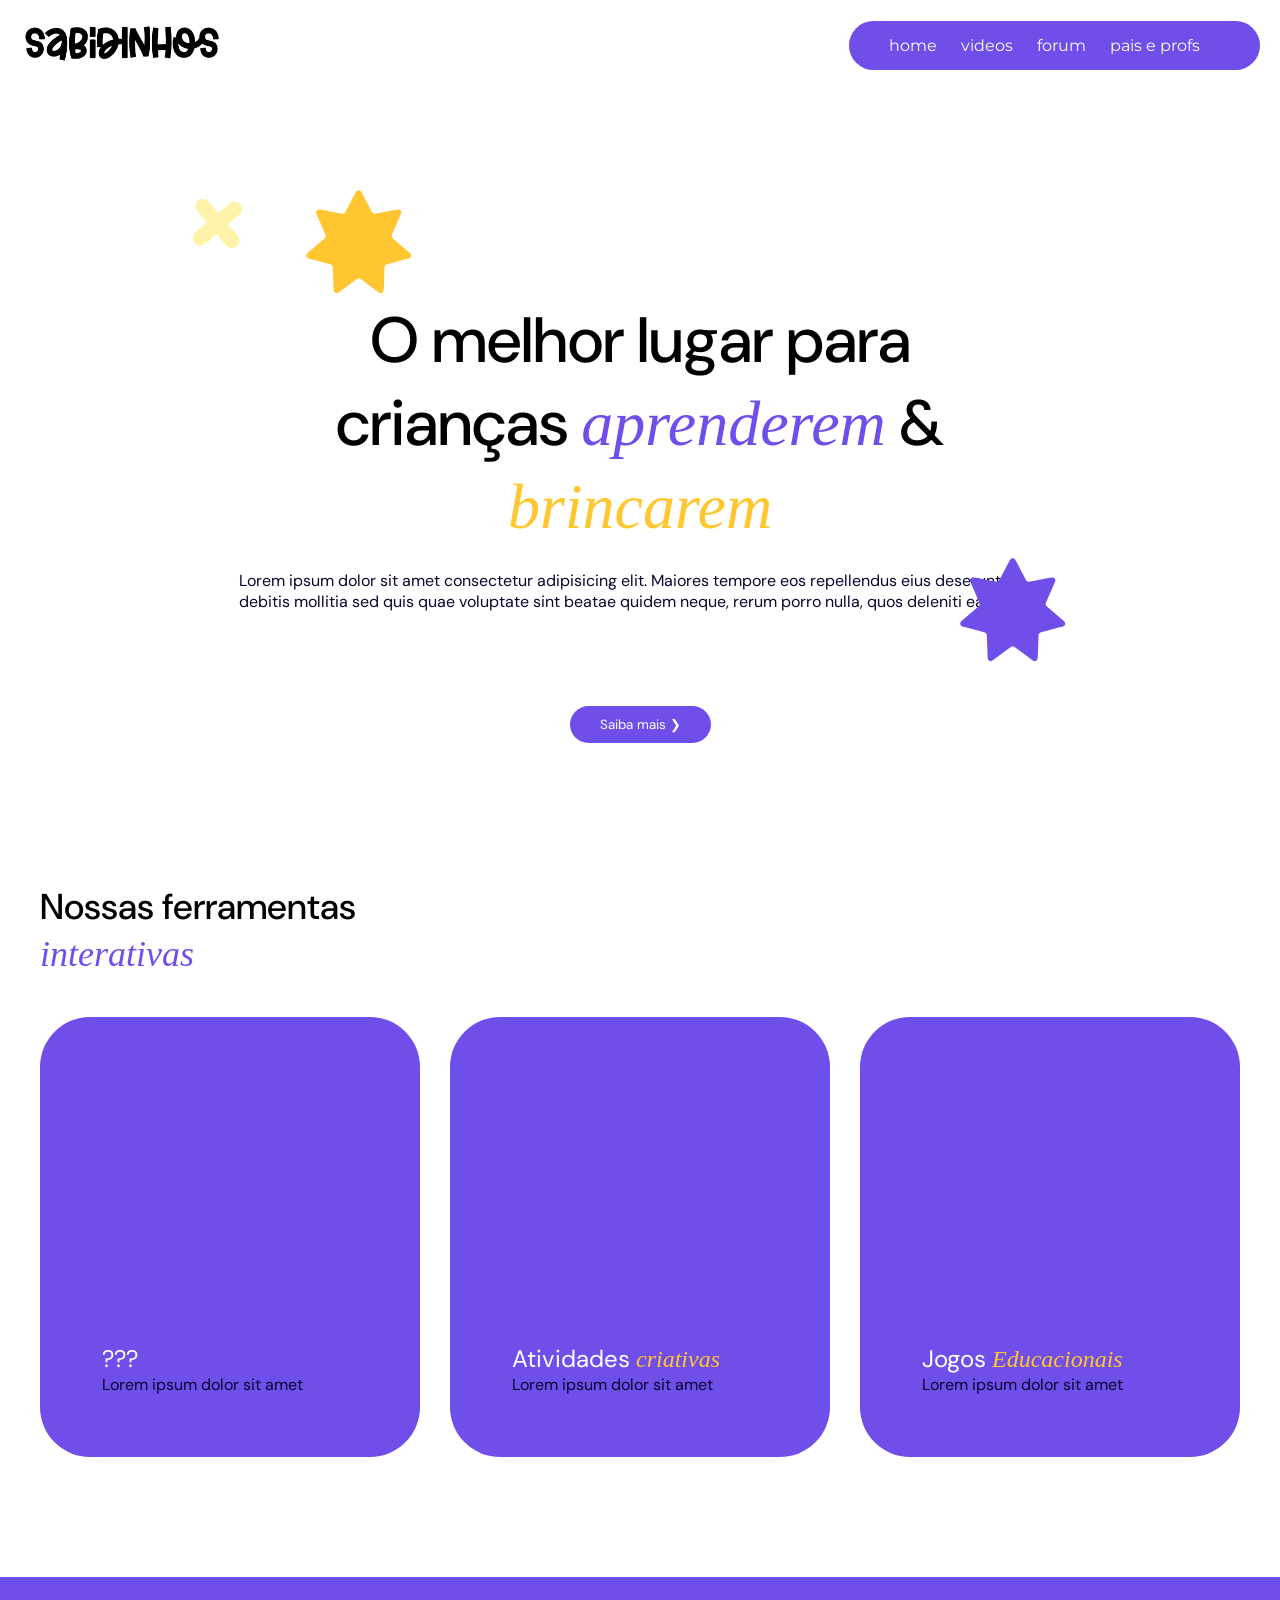
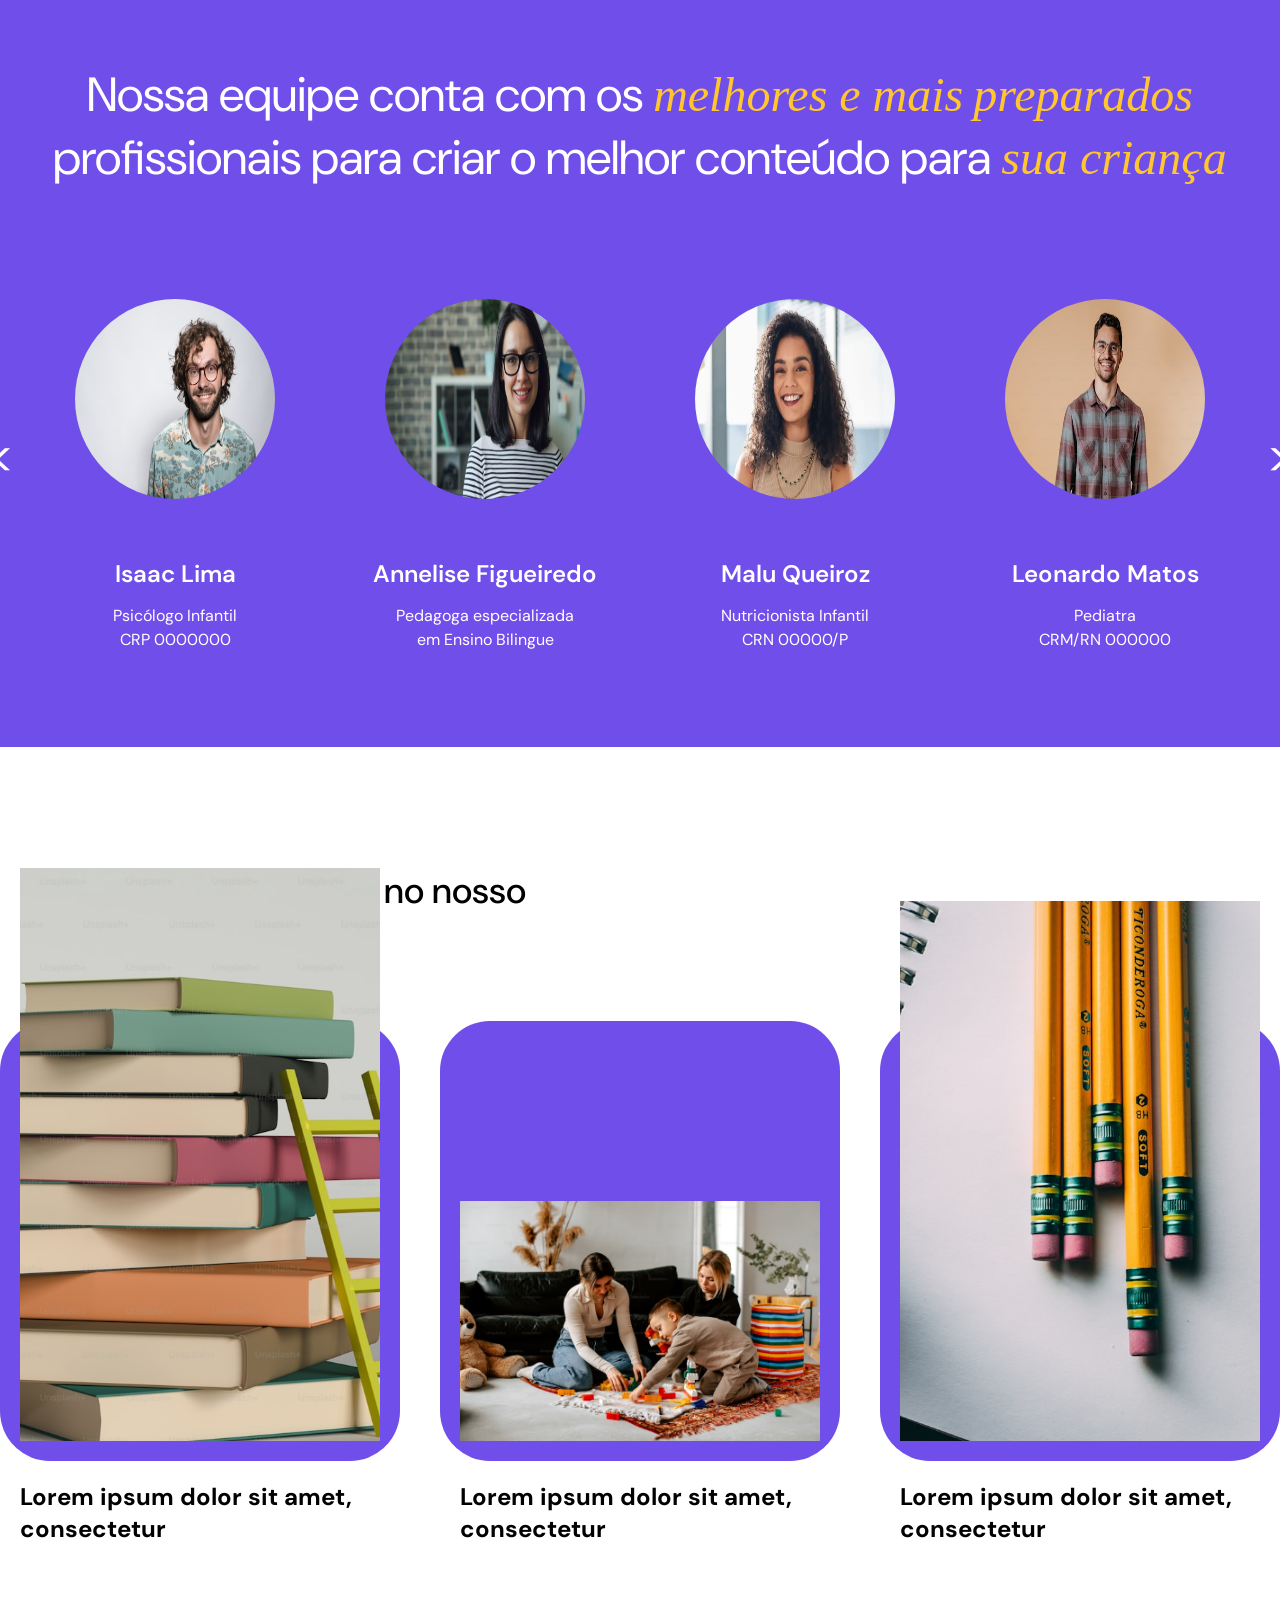
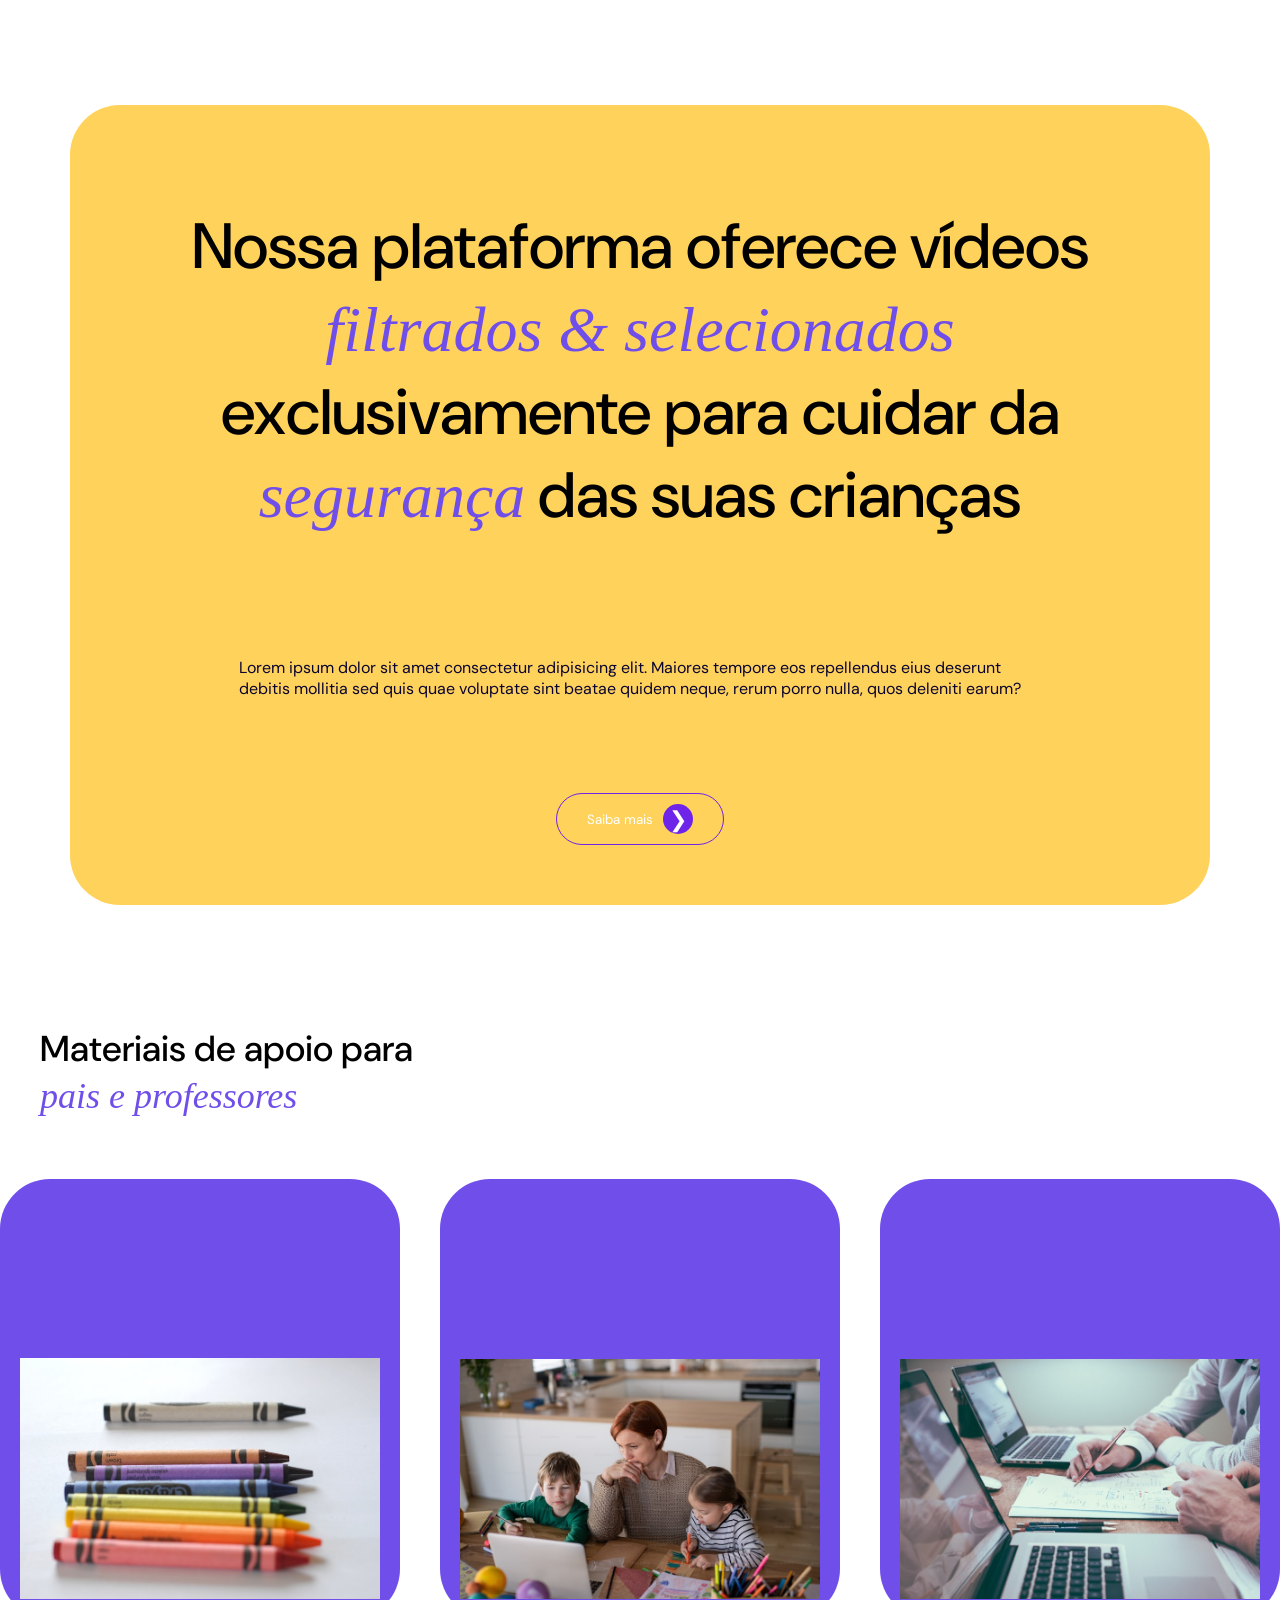
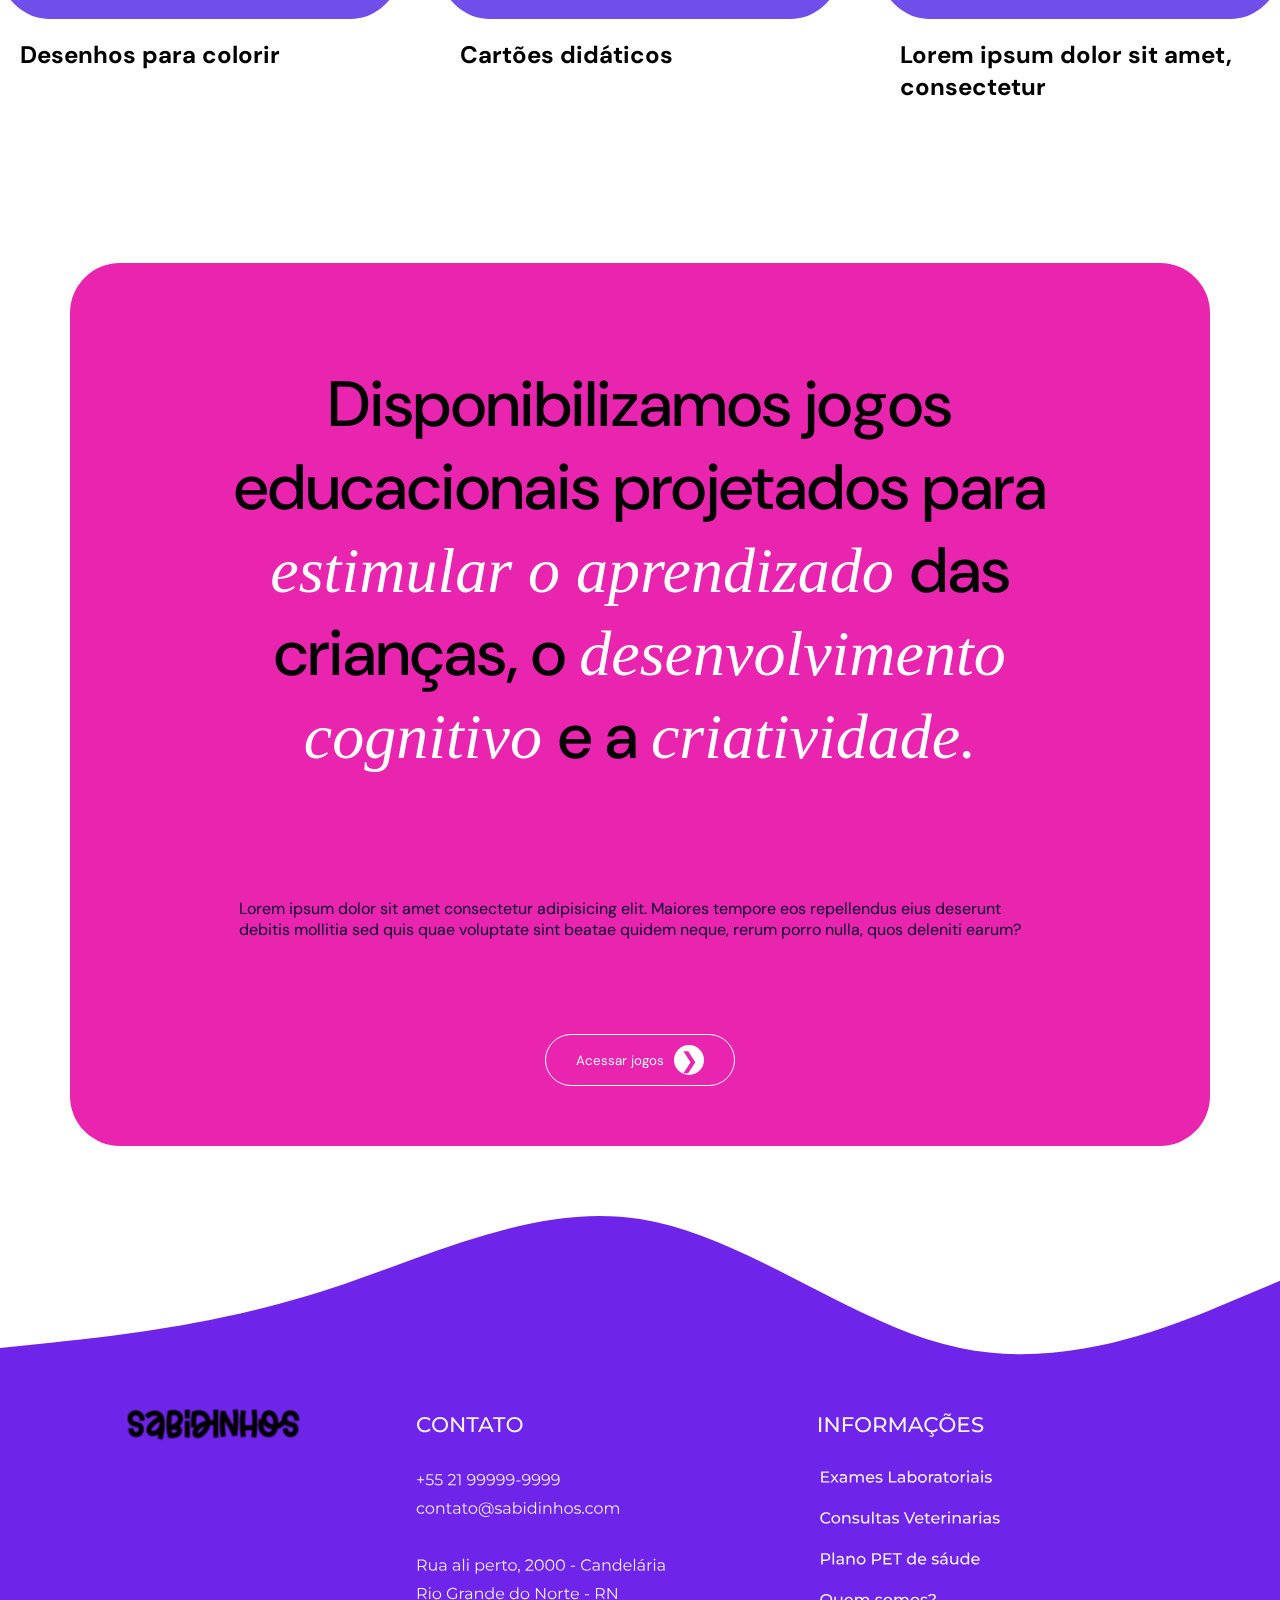
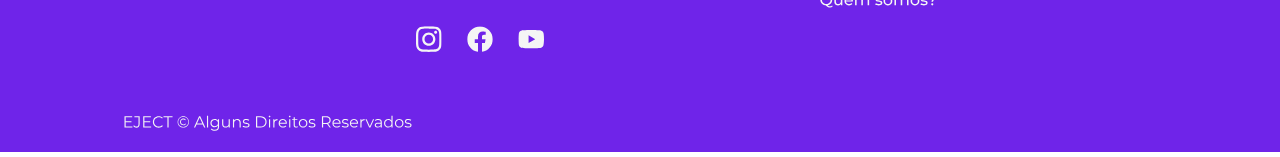
==== commit 3f548ec7: "Update index.html" ====
--- a/index.html
+++ b/index.html
@@ -37,7 +37,7 @@
         </div>
         <nav>
             <ul>
-                <li><a href="index.html">index</a></li>
+                <li><a href="index.html">home</a></li>
                 <li><a href="videos.html">videos </a></li>
                 <li><a href="#">forum</a></li>
                 <li><a href="pais e profs.html">pais e profs</a></li>
@@ -336,4 +336,4 @@
     </footer>
 </body>
 
-</html>+</html>
